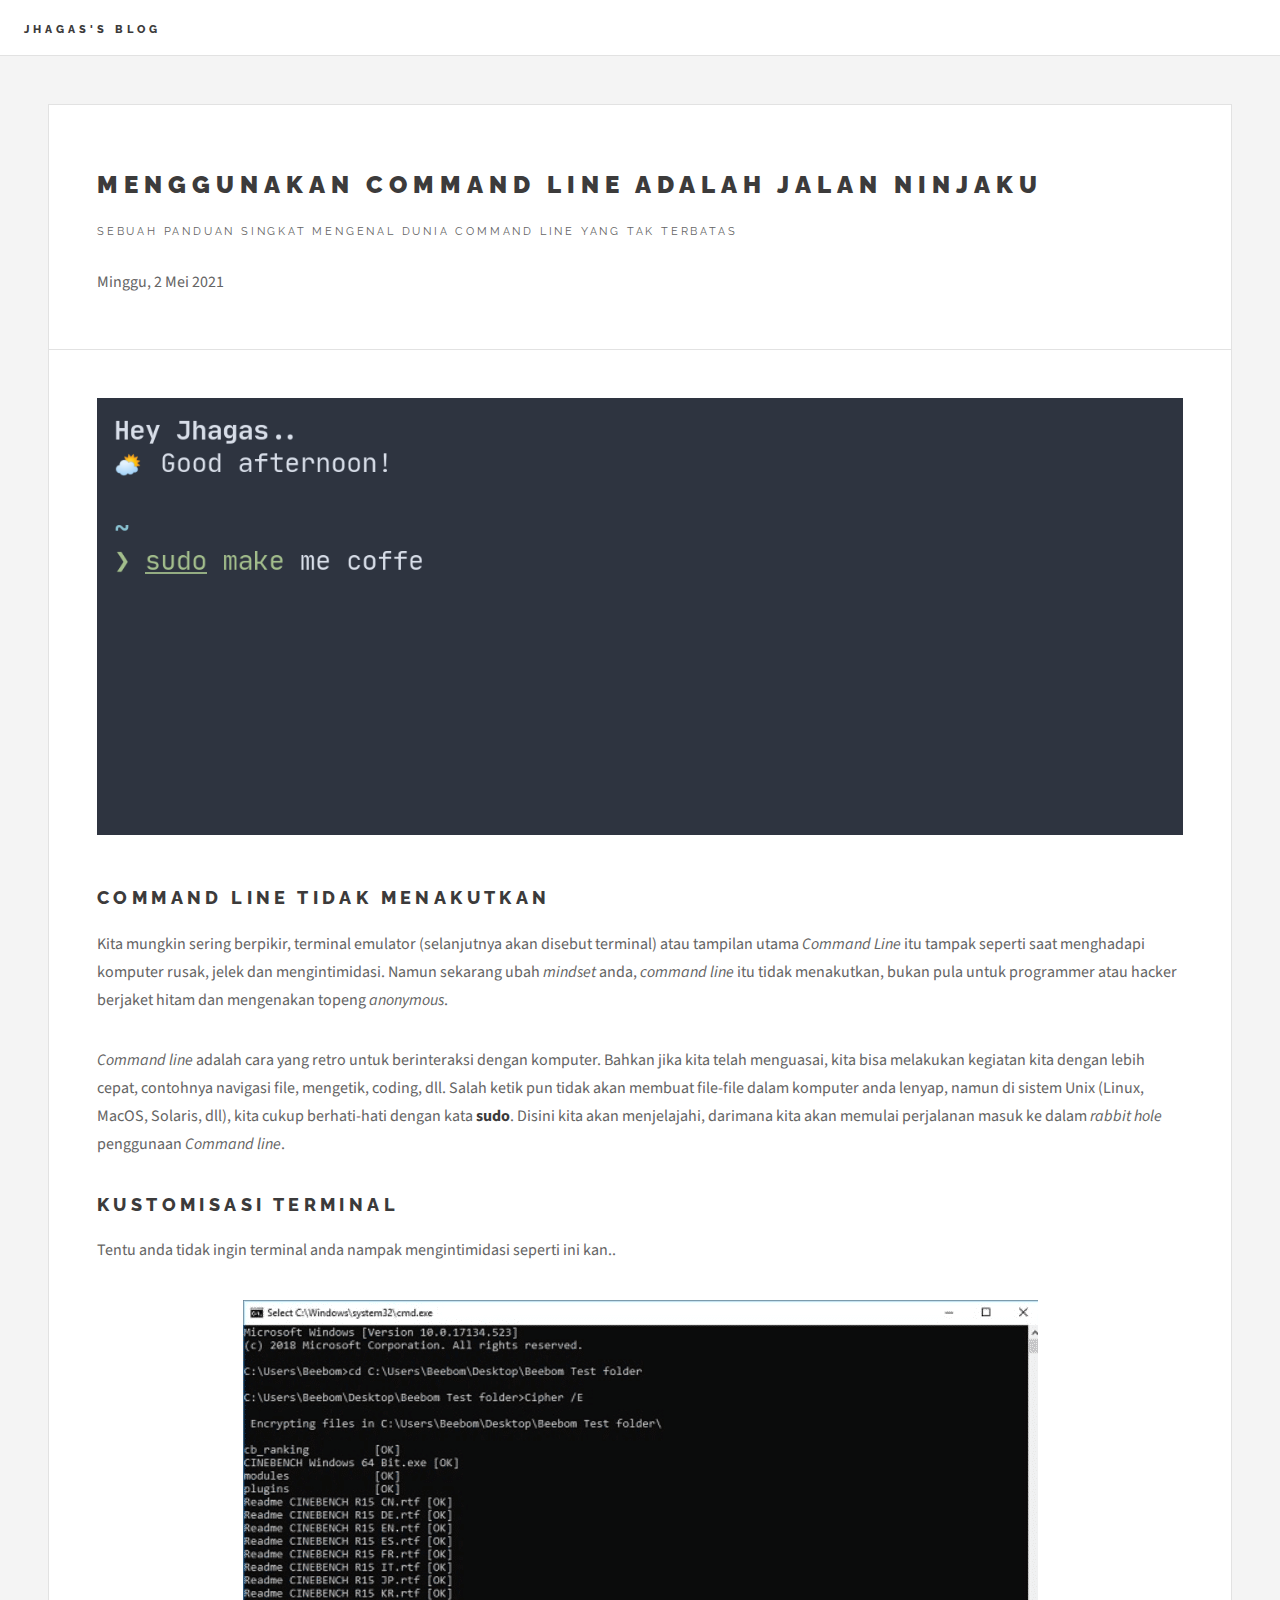
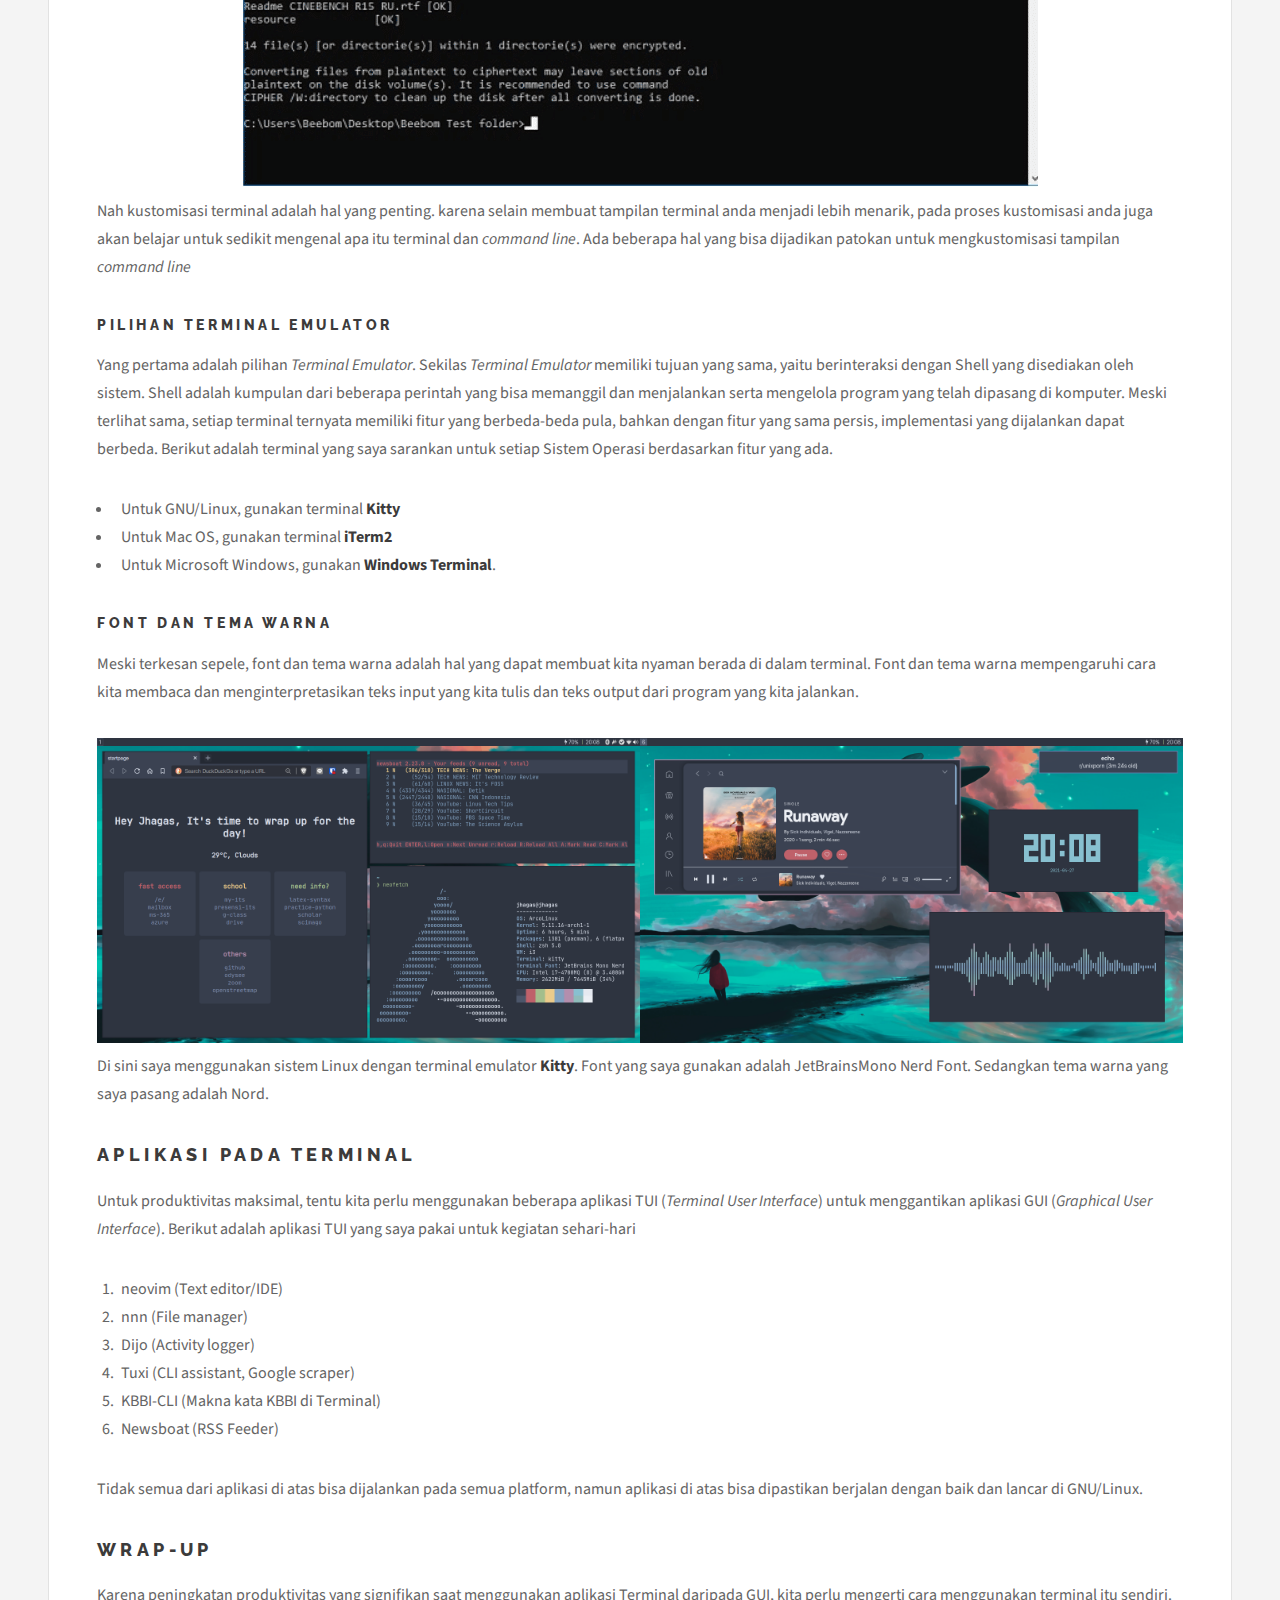
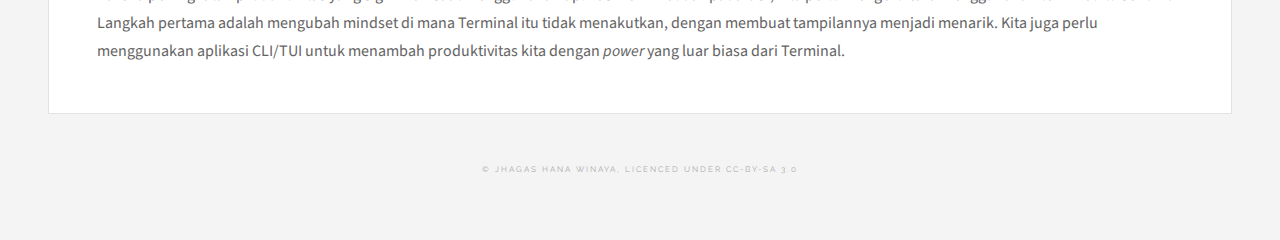
==== command-line-adalah-jalan-ninjaku/index.html @ 6c448471 "first post" ====
<!DOCTYPE HTML>
<html>
	<head>
		<title>Command Line adalah Jalan Ninjaku - Jhagas's Blog</title>
		<meta charset="utf-8" />
		<meta name="viewport" content="width=device-width, initial-scale=1, user-scalable=no" />
		<link rel="stylesheet" href="assets/css/main.css" />
	</head>
	<body class="single is-preload">

		<!-- Wrapper -->
			<div id="wrapper">

				<!-- Header -->
					<header id="header">
						<h1><a href="https://jhagas.github.io/blog">Jhagas's Blog</a></h1>
					</header>

				<!-- Main -->
					<div id="main">

<article class="post">
	<header>
		<div class="title">
			<h2>MENGGUNAKAN COMMAND LINE ADALAH JALAN NINJAKU</a></h2>
			<p>Sebuah panduan singkat mengenal dunia command line yang tak terbatas</p>
			<time class="published" datetime="2021-05-02">Minggu, 2 Mei 2021</time>
		</div>
	</header>

				<!-- Post -->
<span class="image featured"><img src="images/judul.png" alt="" /></span>

<h2 class="atx" id="command-line-tidak-menakutkan">Command Line Tidak Menakutkan</h2>
<p>Kita mungkin sering berpikir, terminal emulator (selanjutnya akan disebut terminal) atau tampilan utama <em>Command Line</em> itu tampak seperti saat menghadapi komputer rusak, jelek dan mengintimidasi. Namun sekarang ubah <em>mindset</em> anda, <em>command line</em> itu tidak menakutkan, bukan pula untuk programmer atau hacker berjaket hitam dan mengenakan topeng <em>anonymous</em>. </p>
<p><em>Command line</em> adalah cara yang retro untuk berinteraksi dengan komputer. Bahkan jika kita telah menguasai, kita bisa melakukan kegiatan kita dengan lebih cepat, contohnya navigasi file, mengetik, coding, dll. Salah ketik pun tidak akan membuat file-file dalam komputer anda lenyap, namun di sistem Unix (Linux, MacOS, Solaris, dll), kita cukup berhati-hati dengan kata <strong>sudo</strong>. Disini kita akan menjelajahi, darimana kita akan memulai perjalanan masuk ke dalam <em>rabbit hole</em> penggunaan <em>Command line</em>.</p>
<h2 class="atx" id="kustomisasi-terminal">Kustomisasi Terminal</h2>
<p>Tentu anda tidak ingin terminal anda nampak mengintimidasi seperti ini kan..</p>

<div align="center">
    <img alt="cmd" src="images/cmd.png" style="max-width:100%;"/>
</div>

<p>Nah kustomisasi terminal adalah hal yang penting. karena selain membuat tampilan terminal anda menjadi lebih menarik, pada proses kustomisasi anda juga akan belajar untuk sedikit mengenal apa itu terminal dan <em>command line</em>. Ada beberapa hal yang bisa dijadikan patokan untuk mengkustomisasi tampilan <em>command line</em></p>
<h3 class="atx" id="pilihan-terminal-emulator">Pilihan Terminal Emulator</h3>
<p>Yang pertama adalah pilihan <em>Terminal Emulator</em>. Sekilas <em>Terminal Emulator</em> memiliki tujuan yang sama, yaitu berinteraksi dengan Shell yang disediakan oleh sistem. Shell adalah kumpulan dari beberapa perintah yang bisa memanggil dan menjalankan serta mengelola program yang telah dipasang di komputer. Meski terlihat sama, setiap terminal ternyata memiliki fitur yang berbeda-beda pula, bahkan dengan fitur yang sama persis, implementasi yang dijalankan dapat berbeda. Berikut adalah terminal yang saya sarankan untuk setiap Sistem Operasi berdasarkan fitur yang ada.</p>
<ul>
<li>Untuk GNU/Linux, gunakan terminal <strong>Kitty</strong></li>
<li>Untuk Mac OS, gunakan terminal <strong>iTerm2</strong></li>
<li>Untuk Microsoft Windows, gunakan <strong>Windows Terminal</strong>.</li>
</ul>
<h3 class="atx" id="font-dan-tema-warna">Font dan Tema Warna</h3>
<p>Meski terkesan sepele, font dan tema warna adalah hal yang dapat membuat kita nyaman berada di dalam terminal. Font dan tema warna mempengaruhi cara kita membaca dan menginterpretasikan teks input yang kita tulis dan teks output dari program yang kita jalankan.</p>

<div align="center">
    <img alt="desktop" src="images/linux.png" style="max-width:100%;"/>
</div>

<p>Di sini saya menggunakan sistem Linux dengan terminal emulator <strong>Kitty</strong>. Font yang saya gunakan adalah JetBrainsMono Nerd Font. Sedangkan tema warna yang saya pasang adalah Nord.</p>
<h2 class="atx" id="aplikasi-pada-terminal">Aplikasi Pada Terminal</h2>
<p>Untuk produktivitas maksimal, tentu kita perlu menggunakan beberapa aplikasi TUI (<em>Terminal User Interface</em>) untuk menggantikan aplikasi GUI (<em>Graphical User Interface</em>). Berikut adalah aplikasi TUI yang saya pakai untuk kegiatan sehari-hari</p>
<ol>
<li>neovim (Text editor/IDE)</li>
<li>nnn (File manager)</li>
<li>Dijo (Activity logger)</li>
<li>Tuxi (CLI assistant, Google scraper)</li>
<li>KBBI-CLI (Makna kata KBBI di Terminal)</li>
<li>Newsboat (RSS Feeder)</li>
</ol>
<p>Tidak semua dari aplikasi di atas bisa dijalankan pada semua platform, namun aplikasi di atas bisa dipastikan berjalan dengan baik dan lancar di GNU/Linux.</p>
<h2 class="atx" id="wrap-up">Wrap-up</h2>
<p>Karena peningkatan produktivitas yang signifikan saat menggunakan aplikasi Terminal daripada GUI, kita perlu mengerti cara menggunakan terminal itu sendiri. Langkah pertama adalah mengubah mindset di mana Terminal itu tidak menakutkan, dengan membuat tampilannya menjadi menarik. Kita juga perlu menggunakan aplikasi CLI/TUI untuk menambah produktivitas kita dengan <em>power</em> yang luar biasa dari Terminal.</p>

							</article>

					</div>

				<!-- Footer -->
					<section id="footer">
						<p class="copyright">&copy; Jhagas Hana Winaya, Licenced under CC-BY-SA 3.0</a></p>
					</section>

			</div>

	</body>
</html>
---- command-line-adalah-jalan-ninjaku/assets/css/main.css ----
@import url(fontawesome-all.min.css);
@import url("https://fonts.googleapis.com/css?family=Source+Sans+Pro:400,700|Raleway:400,800,900");

/*
	Future Imperfect by HTML5 UP
	html5up.net | @ajlkn
	Free for personal and commercial use under the CCA 3.0 license (html5up.net/license)
*/

html, body, div, span, applet, object,
iframe, h1, h2, h3, h4, h5, h6, p, blockquote,
pre, a, abbr, acronym, address, big, cite,
code, del, dfn, em, img, ins, kbd, q, s, samp,
small, strike, strong, sub, sup, tt, var, b,
u, i, center, dl, dt, dd, ol, ul, li, fieldset,
form, label, legend, table, caption, tbody,
tfoot, thead, tr, th, td, article, aside,
canvas, details, embed, figure, figcaption,
footer, header, hgroup, menu, nav, output, ruby,
section, summary, time, mark, audio, video {
	margin: 0;
	padding: 0;
	border: 0;
	font-size: 100%;
	font: inherit;
	vertical-align: baseline;}

article, aside, details, figcaption, figure,
footer, header, hgroup, menu, nav, section {
	display: block;}

body {
	line-height: 1;
}

ol, ul {
	list-style: none;
}

blockquote, q {
	quotes: none;
}

	blockquote:before, blockquote:after, q:before, q:after {
		content: '';
		content: none;
	}

table {
	border-collapse: collapse;
	border-spacing: 0;
}

body {
	-webkit-text-size-adjust: none;
}

mark {
	background-color: transparent;
	color: inherit;
}

input::-moz-focus-inner {
	border: 0;
	padding: 0;
}

input, select, textarea {
	-moz-appearance: none;
	-webkit-appearance: none;
	-ms-appearance: none;
	appearance: none;
}

/* Basic */

	@-ms-viewport {
		width: device-width;
	}

	body {
		-ms-overflow-style: scrollbar;
	}

	@media screen and (max-width: 480px) {

		html, body {
			min-width: 320px;
		}

	}

	html {
		box-sizing: border-box;
	}

	*, *:before, *:after {
		box-sizing: inherit;
	}

	body {
		background: #f4f4f4;
	}

		body.is-preload *, body.is-preload *:before, body.is-preload *:after {
			-moz-animation: none !important;
			-webkit-animation: none !important;
			-ms-animation: none !important;
			animation: none !important;
			-moz-transition: none !important;
			-webkit-transition: none !important;
			-ms-transition: none !important;
			transition: none !important;
		}

/* Type */

	body, input, select, textarea {
		color: #646464;
		font-family: "Source Sans Pro", Helvetica, sans-serif;
		font-size: 14pt;
		font-weight: 400;
		line-height: 1.75;
	}

		@media screen and (max-width: 1680px) {

			body, input, select, textarea {
				font-size: 12pt;
			}

		}

		@media screen and (max-width: 1280px) {

			body, input, select, textarea {
				font-size: 12pt;
			}

		}

		@media screen and (max-width: 980px) {

			body, input, select, textarea {
				font-size: 12pt;
			}

		}

		@media screen and (max-width: 736px) {

			body, input, select, textarea {
				font-size: 12pt;
			}

		}

		@media screen and (max-width: 480px) {

			body, input, select, textarea {
				font-size: 12pt;
			}

		}

	a {
		-moz-transition: color 0.2s ease, border-bottom-color 0.2s ease;
		-webkit-transition: color 0.2s ease, border-bottom-color 0.2s ease;
		-ms-transition: color 0.2s ease, border-bottom-color 0.2s ease;
		transition: color 0.2s ease, border-bottom-color 0.2s ease;
		border-bottom: dotted 1px rgba(160, 160, 160, 0.65);
		color: inherit;
		text-decoration: none;
	}

		a:before {
			-moz-transition: color 0.2s ease;
			-webkit-transition: color 0.2s ease;
			-ms-transition: color 0.2s ease;
			transition: color 0.2s ease;
		}

		a:hover {
			border-bottom-color: transparent;
			color: #2ebaae !important;
		}

			a:hover:before {
				color: #2ebaae !important;
			}

	strong, b {
		color: #3c3b3b;
		font-weight: 700;
	}

	em, i {
		font-style: italic;
	}

	p {
		margin: 0 0 2em 0;
	}

	h1, h2, h3, h4, h5, h6 {
		color: #3c3b3b;
		font-family: "Raleway", Helvetica, sans-serif;
		font-weight: 800;
		letter-spacing: 0.25em;
		line-height: 1.65;
		margin: 0 0 1em 0;
		text-transform: uppercase;
	}

		h1 a, h2 a, h3 a, h4 a, h5 a, h6 a {
			color: inherit;
			border-bottom: 0;
		}

	h2 {
		font-size: 1.1em;
	}

	h3 {
		font-size: 0.9em;
	}

	h4 {
		font-size: 0.7em;
	}

	h5 {
		font-size: 0.7em;
	}

	h6 {
		font-size: 0.7em;
	}

	sub {
		font-size: 0.8em;
		position: relative;
		top: 0.5em;
	}

	sup {
		font-size: 0.8em;
		position: relative;
		top: -0.5em;
	}

	blockquote {
		border-left: solid 4px rgba(160, 160, 160, 0.3);
		font-style: italic;
		margin: 0 0 2em 0;
		padding: 0.5em 0 0.5em 2em;
	}

	code {
		background: rgba(160, 160, 160, 0.075);
		border: solid 1px rgba(160, 160, 160, 0.3);
		font-family: "Courier New", monospace;
		font-size: 0.9em;
		margin: 0 0.25em;
		padding: 0.25em 0.65em;
	}

	pre {
		-webkit-overflow-scrolling: touch;
		font-family: "Courier New", monospace;
		font-size: 0.9em;
		margin: 0 0 2em 0;
	}

		pre code {
			display: block;
			line-height: 1.75em;
			padding: 1em 1.5em;
			overflow-x: auto;
		}

	hr {
		border: 0;
		border-bottom: solid 1px rgba(160, 160, 160, 0.3);
		margin: 2em 0;
	}

		hr.major {
			margin: 3em 0;
		}

	.align-left {
		text-align: left;
	}

	.align-center {
		text-align: center;
	}

	.align-right {
		text-align: right;
	}

/* Row */

	.row {
		display: flex;
		flex-wrap: wrap;
		box-sizing: border-box;
		align-items: stretch;
	}

		.row > * {
			box-sizing: border-box;
		}

		.row.gtr-uniform > * > :last-child {
			margin-bottom: 0;
		}

		.row.aln-left {
			justify-content: flex-start;
		}

		.row.aln-center {
			justify-content: center;
		}

		.row.aln-right {
			justify-content: flex-end;
		}

		.row.aln-top {
			align-items: flex-start;
		}

		.row.aln-middle {
			align-items: center;
		}

		.row.aln-bottom {
			align-items: flex-end;
		}

		.row > .imp {
			order: -1;
		}

		.row > .col-1 {
			width: 8.33333%;
		}

		.row > .off-1 {
			margin-left: 8.33333%;
		}

		.row > .col-2 {
			width: 16.66667%;
		}

		.row > .off-2 {
			margin-left: 16.66667%;
		}

		.row > .col-3 {
			width: 25%;
		}

		.row > .off-3 {
			margin-left: 25%;
		}

		.row > .col-4 {
			width: 33.33333%;
		}

		.row > .off-4 {
			margin-left: 33.33333%;
		}

		.row > .col-5 {
			width: 41.66667%;
		}

		.row > .off-5 {
			margin-left: 41.66667%;
		}

		.row > .col-6 {
			width: 50%;
		}

		.row > .off-6 {
			margin-left: 50%;
		}

		.row > .col-7 {
			width: 58.33333%;
		}

		.row > .off-7 {
			margin-left: 58.33333%;
		}

		.row > .col-8 {
			width: 66.66667%;
		}

		.row > .off-8 {
			margin-left: 66.66667%;
		}

		.row > .col-9 {
			width: 75%;
		}

		.row > .off-9 {
			margin-left: 75%;
		}

		.row > .col-10 {
			width: 83.33333%;
		}

		.row > .off-10 {
			margin-left: 83.33333%;
		}

		.row > .col-11 {
			width: 91.66667%;
		}

		.row > .off-11 {
			margin-left: 91.66667%;
		}

		.row > .col-12 {
			width: 100%;
		}

		.row > .off-12 {
			margin-left: 100%;
		}

		.row.gtr-0 {
			margin-top: 0;
			margin-left: 0em;
		}

			.row.gtr-0 > * {
				padding: 0 0 0 0em;
			}

			.row.gtr-0.gtr-uniform {
				margin-top: 0em;
			}

				.row.gtr-0.gtr-uniform > * {
					padding-top: 0em;
				}

		.row.gtr-25 {
			margin-top: 0;
			margin-left: -0.25em;
		}

			.row.gtr-25 > * {
				padding: 0 0 0 0.25em;
			}

			.row.gtr-25.gtr-uniform {
				margin-top: -0.25em;
			}

				.row.gtr-25.gtr-uniform > * {
					padding-top: 0.25em;
				}

		.row.gtr-50 {
			margin-top: 0;
			margin-left: -0.5em;
		}

			.row.gtr-50 > * {
				padding: 0 0 0 0.5em;
			}

			.row.gtr-50.gtr-uniform {
				margin-top: -0.5em;
			}

				.row.gtr-50.gtr-uniform > * {
					padding-top: 0.5em;
				}

		.row {
			margin-top: 0;
			margin-left: -1em;
		}

			.row > * {
				padding: 0 0 0 1em;
			}

			.row.gtr-uniform {
				margin-top: -1em;
			}

				.row.gtr-uniform > * {
					padding-top: 1em;
				}

		.row.gtr-150 {
			margin-top: 0;
			margin-left: -1.5em;
		}

			.row.gtr-150 > * {
				padding: 0 0 0 1.5em;
			}

			.row.gtr-150.gtr-uniform {
				margin-top: -1.5em;
			}

				.row.gtr-150.gtr-uniform > * {
					padding-top: 1.5em;
				}

		.row.gtr-200 {
			margin-top: 0;
			margin-left: -2em;
		}

			.row.gtr-200 > * {
				padding: 0 0 0 2em;
			}

			.row.gtr-200.gtr-uniform {
				margin-top: -2em;
			}

				.row.gtr-200.gtr-uniform > * {
					padding-top: 2em;
				}

		@media screen and (max-width: 1680px) {

			.row {
				display: flex;
				flex-wrap: wrap;
				box-sizing: border-box;
				align-items: stretch;
			}

				.row > * {
					box-sizing: border-box;
				}

				.row.gtr-uniform > * > :last-child {
					margin-bottom: 0;
				}

				.row.aln-left {
					justify-content: flex-start;
				}

				.row.aln-center {
					justify-content: center;
				}

				.row.aln-right {
					justify-content: flex-end;
				}

				.row.aln-top {
					align-items: flex-start;
				}

				.row.aln-middle {
					align-items: center;
				}

				.row.aln-bottom {
					align-items: flex-end;
				}

				.row > .imp-xlarge {
					order: -1;
				}

				.row > .col-1-xlarge {
					width: 8.33333%;
				}

				.row > .off-1-xlarge {
					margin-left: 8.33333%;
				}

				.row > .col-2-xlarge {
					width: 16.66667%;
				}

				.row > .off-2-xlarge {
					margin-left: 16.66667%;
				}

				.row > .col-3-xlarge {
					width: 25%;
				}

				.row > .off-3-xlarge {
					margin-left: 25%;
				}

				.row > .col-4-xlarge {
					width: 33.33333%;
				}

				.row > .off-4-xlarge {
					margin-left: 33.33333%;
				}

				.row > .col-5-xlarge {
					width: 41.66667%;
				}

				.row > .off-5-xlarge {
					margin-left: 41.66667%;
				}

				.row > .col-6-xlarge {
					width: 50%;
				}

				.row > .off-6-xlarge {
					margin-left: 50%;
				}

				.row > .col-7-xlarge {
					width: 58.33333%;
				}

				.row > .off-7-xlarge {
					margin-left: 58.33333%;
				}

				.row > .col-8-xlarge {
					width: 66.66667%;
				}

				.row > .off-8-xlarge {
					margin-left: 66.66667%;
				}

				.row > .col-9-xlarge {
					width: 75%;
				}

				.row > .off-9-xlarge {
					margin-left: 75%;
				}

				.row > .col-10-xlarge {
					width: 83.33333%;
				}

				.row > .off-10-xlarge {
					margin-left: 83.33333%;
				}

				.row > .col-11-xlarge {
					width: 91.66667%;
				}

				.row > .off-11-xlarge {
					margin-left: 91.66667%;
				}

				.row > .col-12-xlarge {
					width: 100%;
				}

				.row > .off-12-xlarge {
					margin-left: 100%;
				}

				.row.gtr-0 {
					margin-top: 0;
					margin-left: 0em;
				}

					.row.gtr-0 > * {
						padding: 0 0 0 0em;
					}

					.row.gtr-0.gtr-uniform {
						margin-top: 0em;
					}

						.row.gtr-0.gtr-uniform > * {
							padding-top: 0em;
						}

				.row.gtr-25 {
					margin-top: 0;
					margin-left: -0.25em;
				}

					.row.gtr-25 > * {
						padding: 0 0 0 0.25em;
					}

					.row.gtr-25.gtr-uniform {
						margin-top: -0.25em;
					}

						.row.gtr-25.gtr-uniform > * {
							padding-top: 0.25em;
						}

				.row.gtr-50 {
					margin-top: 0;
					margin-left: -0.5em;
				}

					.row.gtr-50 > * {
						padding: 0 0 0 0.5em;
					}

					.row.gtr-50.gtr-uniform {
						margin-top: -0.5em;
					}

						.row.gtr-50.gtr-uniform > * {
							padding-top: 0.5em;
						}

				.row {
					margin-top: 0;
					margin-left: -1em;
				}

					.row > * {
						padding: 0 0 0 1em;
					}

					.row.gtr-uniform {
						margin-top: -1em;
					}

						.row.gtr-uniform > * {
							padding-top: 1em;
						}

				.row.gtr-150 {
					margin-top: 0;
					margin-left: -1.5em;
				}

					.row.gtr-150 > * {
						padding: 0 0 0 1.5em;
					}

					.row.gtr-150.gtr-uniform {
						margin-top: -1.5em;
					}

						.row.gtr-150.gtr-uniform > * {
							padding-top: 1.5em;
						}

				.row.gtr-200 {
					margin-top: 0;
					margin-left: -2em;
				}

					.row.gtr-200 > * {
						padding: 0 0 0 2em;
					}

					.row.gtr-200.gtr-uniform {
						margin-top: -2em;
					}

						.row.gtr-200.gtr-uniform > * {
							padding-top: 2em;
						}

		}

		@media screen and (max-width: 1280px) {

			.row {
				display: flex;
				flex-wrap: wrap;
				box-sizing: border-box;
				align-items: stretch;
			}

				.row > * {
					box-sizing: border-box;
				}

				.row.gtr-uniform > * > :last-child {
					margin-bottom: 0;
				}

				.row.aln-left {
					justify-content: flex-start;
				}

				.row.aln-center {
					justify-content: center;
				}

				.row.aln-right {
					justify-content: flex-end;
				}

				.row.aln-top {
					align-items: flex-start;
				}

				.row.aln-middle {
					align-items: center;
				}

				.row.aln-bottom {
					align-items: flex-end;
				}

				.row > .imp-large {
					order: -1;
				}

				.row > .col-1-large {
					width: 8.33333%;
				}

				.row > .off-1-large {
					margin-left: 8.33333%;
				}

				.row > .col-2-large {
					width: 16.66667%;
				}

				.row > .off-2-large {
					margin-left: 16.66667%;
				}

				.row > .col-3-large {
					width: 25%;
				}

				.row > .off-3-large {
					margin-left: 25%;
				}

				.row > .col-4-large {
					width: 33.33333%;
				}

				.row > .off-4-large {
					margin-left: 33.33333%;
				}

				.row > .col-5-large {
					width: 41.66667%;
				}

				.row > .off-5-large {
					margin-left: 41.66667%;
				}

				.row > .col-6-large {
					width: 50%;
				}

				.row > .off-6-large {
					margin-left: 50%;
				}

				.row > .col-7-large {
					width: 58.33333%;
				}

				.row > .off-7-large {
					margin-left: 58.33333%;
				}

				.row > .col-8-large {
					width: 66.66667%;
				}

				.row > .off-8-large {
					margin-left: 66.66667%;
				}

				.row > .col-9-large {
					width: 75%;
				}

				.row > .off-9-large {
					margin-left: 75%;
				}

				.row > .col-10-large {
					width: 83.33333%;
				}

				.row > .off-10-large {
					margin-left: 83.33333%;
				}

				.row > .col-11-large {
					width: 91.66667%;
				}

				.row > .off-11-large {
					margin-left: 91.66667%;
				}

				.row > .col-12-large {
					width: 100%;
				}

				.row > .off-12-large {
					margin-left: 100%;
				}

				.row.gtr-0 {
					margin-top: 0;
					margin-left: 0em;
				}

					.row.gtr-0 > * {
						padding: 0 0 0 0em;
					}

					.row.gtr-0.gtr-uniform {
						margin-top: 0em;
					}

						.row.gtr-0.gtr-uniform > * {
							padding-top: 0em;
						}

				.row.gtr-25 {
					margin-top: 0;
					margin-left: -0.25em;
				}

					.row.gtr-25 > * {
						padding: 0 0 0 0.25em;
					}

					.row.gtr-25.gtr-uniform {
						margin-top: -0.25em;
					}

						.row.gtr-25.gtr-uniform > * {
							padding-top: 0.25em;
						}

				.row.gtr-50 {
					margin-top: 0;
					margin-left: -0.5em;
				}

					.row.gtr-50 > * {
						padding: 0 0 0 0.5em;
					}

					.row.gtr-50.gtr-uniform {
						margin-top: -0.5em;
					}

						.row.gtr-50.gtr-uniform > * {
							padding-top: 0.5em;
						}

				.row {
					margin-top: 0;
					margin-left: -1em;
				}

					.row > * {
						padding: 0 0 0 1em;
					}

					.row.gtr-uniform {
						margin-top: -1em;
					}

						.row.gtr-uniform > * {
							padding-top: 1em;
						}

				.row.gtr-150 {
					margin-top: 0;
					margin-left: -1.5em;
				}

					.row.gtr-150 > * {
						padding: 0 0 0 1.5em;
					}

					.row.gtr-150.gtr-uniform {
						margin-top: -1.5em;
					}

						.row.gtr-150.gtr-uniform > * {
							padding-top: 1.5em;
						}

				.row.gtr-200 {
					margin-top: 0;
					margin-left: -2em;
				}

					.row.gtr-200 > * {
						padding: 0 0 0 2em;
					}

					.row.gtr-200.gtr-uniform {
						margin-top: -2em;
					}

						.row.gtr-200.gtr-uniform > * {
							padding-top: 2em;
						}

		}

		@media screen and (max-width: 980px) {

			.row {
				display: flex;
				flex-wrap: wrap;
				box-sizing: border-box;
				align-items: stretch;
			}

				.row > * {
					box-sizing: border-box;
				}

				.row.gtr-uniform > * > :last-child {
					margin-bottom: 0;
				}

				.row.aln-left {
					justify-content: flex-start;
				}

				.row.aln-center {
					justify-content: center;
				}

				.row.aln-right {
					justify-content: flex-end;
				}

				.row.aln-top {
					align-items: flex-start;
				}

				.row.aln-middle {
					align-items: center;
				}

				.row.aln-bottom {
					align-items: flex-end;
				}

				.row > .imp-medium {
					order: -1;
				}

				.row > .col-1-medium {
					width: 8.33333%;
				}

				.row > .off-1-medium {
					margin-left: 8.33333%;
				}

				.row > .col-2-medium {
					width: 16.66667%;
				}

				.row > .off-2-medium {
					margin-left: 16.66667%;
				}

				.row > .col-3-medium {
					width: 25%;
				}

				.row > .off-3-medium {
					margin-left: 25%;
				}

				.row > .col-4-medium {
					width: 33.33333%;
				}

				.row > .off-4-medium {
					margin-left: 33.33333%;
				}

				.row > .col-5-medium {
					width: 41.66667%;
				}

				.row > .off-5-medium {
					margin-left: 41.66667%;
				}

				.row > .col-6-medium {
					width: 50%;
				}

				.row > .off-6-medium {
					margin-left: 50%;
				}

				.row > .col-7-medium {
					width: 58.33333%;
				}

				.row > .off-7-medium {
					margin-left: 58.33333%;
				}

				.row > .col-8-medium {
					width: 66.66667%;
				}

				.row > .off-8-medium {
					margin-left: 66.66667%;
				}

				.row > .col-9-medium {
					width: 75%;
				}

				.row > .off-9-medium {
					margin-left: 75%;
				}

				.row > .col-10-medium {
					width: 83.33333%;
				}

				.row > .off-10-medium {
					margin-left: 83.33333%;
				}

				.row > .col-11-medium {
					width: 91.66667%;
				}

				.row > .off-11-medium {
					margin-left: 91.66667%;
				}

				.row > .col-12-medium {
					width: 100%;
				}

				.row > .off-12-medium {
					margin-left: 100%;
				}

				.row.gtr-0 {
					margin-top: 0;
					margin-left: 0em;
				}

					.row.gtr-0 > * {
						padding: 0 0 0 0em;
					}

					.row.gtr-0.gtr-uniform {
						margin-top: 0em;
					}

						.row.gtr-0.gtr-uniform > * {
							padding-top: 0em;
						}

				.row.gtr-25 {
					margin-top: 0;
					margin-left: -0.25em;
				}

					.row.gtr-25 > * {
						padding: 0 0 0 0.25em;
					}

					.row.gtr-25.gtr-uniform {
						margin-top: -0.25em;
					}

						.row.gtr-25.gtr-uniform > * {
							padding-top: 0.25em;
						}

				.row.gtr-50 {
					margin-top: 0;
					margin-left: -0.5em;
				}

					.row.gtr-50 > * {
						padding: 0 0 0 0.5em;
					}

					.row.gtr-50.gtr-uniform {
						margin-top: -0.5em;
					}

						.row.gtr-50.gtr-uniform > * {
							padding-top: 0.5em;
						}

				.row {
					margin-top: 0;
					margin-left: -1em;
				}

					.row > * {
						padding: 0 0 0 1em;
					}

					.row.gtr-uniform {
						margin-top: -1em;
					}

						.row.gtr-uniform > * {
							padding-top: 1em;
						}

				.row.gtr-150 {
					margin-top: 0;
					margin-left: -1.5em;
				}

					.row.gtr-150 > * {
						padding: 0 0 0 1.5em;
					}

					.row.gtr-150.gtr-uniform {
						margin-top: -1.5em;
					}

						.row.gtr-150.gtr-uniform > * {
							padding-top: 1.5em;
						}

				.row.gtr-200 {
					margin-top: 0;
					margin-left: -2em;
				}

					.row.gtr-200 > * {
						padding: 0 0 0 2em;
					}

					.row.gtr-200.gtr-uniform {
						margin-top: -2em;
					}

						.row.gtr-200.gtr-uniform > * {
							padding-top: 2em;
						}

		}

		@media screen and (max-width: 736px) {

			.row {
				display: flex;
				flex-wrap: wrap;
				box-sizing: border-box;
				align-items: stretch;
			}

				.row > * {
					box-sizing: border-box;
				}

				.row.gtr-uniform > * > :last-child {
					margin-bottom: 0;
				}

				.row.aln-left {
					justify-content: flex-start;
				}

				.row.aln-center {
					justify-content: center;
				}

				.row.aln-right {
					justify-content: flex-end;
				}

				.row.aln-top {
					align-items: flex-start;
				}

				.row.aln-middle {
					align-items: center;
				}

				.row.aln-bottom {
					align-items: flex-end;
				}

				.row > .imp-small {
					order: -1;
				}

				.row > .col-1-small {
					width: 8.33333%;
				}

				.row > .off-1-small {
					margin-left: 8.33333%;
				}

				.row > .col-2-small {
					width: 16.66667%;
				}

				.row > .off-2-small {
					margin-left: 16.66667%;
				}

				.row > .col-3-small {
					width: 25%;
				}

				.row > .off-3-small {
					margin-left: 25%;
				}

				.row > .col-4-small {
					width: 33.33333%;
				}

				.row > .off-4-small {
					margin-left: 33.33333%;
				}

				.row > .col-5-small {
					width: 41.66667%;
				}

				.row > .off-5-small {
					margin-left: 41.66667%;
				}

				.row > .col-6-small {
					width: 50%;
				}

				.row > .off-6-small {
					margin-left: 50%;
				}

				.row > .col-7-small {
					width: 58.33333%;
				}

				.row > .off-7-small {
					margin-left: 58.33333%;
				}

				.row > .col-8-small {
					width: 66.66667%;
				}

				.row > .off-8-small {
					margin-left: 66.66667%;
				}

				.row > .col-9-small {
					width: 75%;
				}

				.row > .off-9-small {
					margin-left: 75%;
				}

				.row > .col-10-small {
					width: 83.33333%;
				}

				.row > .off-10-small {
					margin-left: 83.33333%;
				}

				.row > .col-11-small {
					width: 91.66667%;
				}

				.row > .off-11-small {
					margin-left: 91.66667%;
				}

				.row > .col-12-small {
					width: 100%;
				}

				.row > .off-12-small {
					margin-left: 100%;
				}

				.row.gtr-0 {
					margin-top: 0;
					margin-left: 0em;
				}

					.row.gtr-0 > * {
						padding: 0 0 0 0em;
					}

					.row.gtr-0.gtr-uniform {
						margin-top: 0em;
					}

						.row.gtr-0.gtr-uniform > * {
							padding-top: 0em;
						}

				.row.gtr-25 {
					margin-top: 0;
					margin-left: -0.25em;
				}

					.row.gtr-25 > * {
						padding: 0 0 0 0.25em;
					}

					.row.gtr-25.gtr-uniform {
						margin-top: -0.25em;
					}

						.row.gtr-25.gtr-uniform > * {
							padding-top: 0.25em;
						}

				.row.gtr-50 {
					margin-top: 0;
					margin-left: -0.5em;
				}

					.row.gtr-50 > * {
						padding: 0 0 0 0.5em;
					}

					.row.gtr-50.gtr-uniform {
						margin-top: -0.5em;
					}

						.row.gtr-50.gtr-uniform > * {
							padding-top: 0.5em;
						}

				.row {
					margin-top: 0;
					margin-left: -1em;
				}

					.row > * {
						padding: 0 0 0 1em;
					}

					.row.gtr-uniform {
						margin-top: -1em;
					}

						.row.gtr-uniform > * {
							padding-top: 1em;
						}

				.row.gtr-150 {
					margin-top: 0;
					margin-left: -1.5em;
				}

					.row.gtr-150 > * {
						padding: 0 0 0 1.5em;
					}

					.row.gtr-150.gtr-uniform {
						margin-top: -1.5em;
					}

						.row.gtr-150.gtr-uniform > * {
							padding-top: 1.5em;
						}

				.row.gtr-200 {
					margin-top: 0;
					margin-left: -2em;
				}

					.row.gtr-200 > * {
						padding: 0 0 0 2em;
					}

					.row.gtr-200.gtr-uniform {
						margin-top: -2em;
					}

						.row.gtr-200.gtr-uniform > * {
							padding-top: 2em;
						}

		}

		@media screen and (max-width: 480px) {

			.row {
				display: flex;
				flex-wrap: wrap;
				box-sizing: border-box;
				align-items: stretch;
			}

				.row > * {
					box-sizing: border-box;
				}

				.row.gtr-uniform > * > :last-child {
					margin-bottom: 0;
				}

				.row.aln-left {
					justify-content: flex-start;
				}

				.row.aln-center {
					justify-content: center;
				}

				.row.aln-right {
					justify-content: flex-end;
				}

				.row.aln-top {
					align-items: flex-start;
				}

				.row.aln-middle {
					align-items: center;
				}

				.row.aln-bottom {
					align-items: flex-end;
				}

				.row > .imp-xsmall {
					order: -1;
				}

				.row > .col-1-xsmall {
					width: 8.33333%;
				}

				.row > .off-1-xsmall {
					margin-left: 8.33333%;
				}

				.row > .col-2-xsmall {
					width: 16.66667%;
				}

				.row > .off-2-xsmall {
					margin-left: 16.66667%;
				}

				.row > .col-3-xsmall {
					width: 25%;
				}

				.row > .off-3-xsmall {
					margin-left: 25%;
				}

				.row > .col-4-xsmall {
					width: 33.33333%;
				}

				.row > .off-4-xsmall {
					margin-left: 33.33333%;
				}

				.row > .col-5-xsmall {
					width: 41.66667%;
				}

				.row > .off-5-xsmall {
					margin-left: 41.66667%;
				}

				.row > .col-6-xsmall {
					width: 50%;
				}

				.row > .off-6-xsmall {
					margin-left: 50%;
				}

				.row > .col-7-xsmall {
					width: 58.33333%;
				}

				.row > .off-7-xsmall {
					margin-left: 58.33333%;
				}

				.row > .col-8-xsmall {
					width: 66.66667%;
				}

				.row > .off-8-xsmall {
					margin-left: 66.66667%;
				}

				.row > .col-9-xsmall {
					width: 75%;
				}

				.row > .off-9-xsmall {
					margin-left: 75%;
				}

				.row > .col-10-xsmall {
					width: 83.33333%;
				}

				.row > .off-10-xsmall {
					margin-left: 83.33333%;
				}

				.row > .col-11-xsmall {
					width: 91.66667%;
				}

				.row > .off-11-xsmall {
					margin-left: 91.66667%;
				}

				.row > .col-12-xsmall {
					width: 100%;
				}

				.row > .off-12-xsmall {
					margin-left: 100%;
				}

				.row.gtr-0 {
					margin-top: 0;
					margin-left: 0em;
				}

					.row.gtr-0 > * {
						padding: 0 0 0 0em;
					}

					.row.gtr-0.gtr-uniform {
						margin-top: 0em;
					}

						.row.gtr-0.gtr-uniform > * {
							padding-top: 0em;
						}

				.row.gtr-25 {
					margin-top: 0;
					margin-left: -0.25em;
				}

					.row.gtr-25 > * {
						padding: 0 0 0 0.25em;
					}

					.row.gtr-25.gtr-uniform {
						margin-top: -0.25em;
					}

						.row.gtr-25.gtr-uniform > * {
							padding-top: 0.25em;
						}

				.row.gtr-50 {
					margin-top: 0;
					margin-left: -0.5em;
				}

					.row.gtr-50 > * {
						padding: 0 0 0 0.5em;
					}

					.row.gtr-50.gtr-uniform {
						margin-top: -0.5em;
					}

						.row.gtr-50.gtr-uniform > * {
							padding-top: 0.5em;
						}

				.row {
					margin-top: 0;
					margin-left: -1em;
				}

					.row > * {
						padding: 0 0 0 1em;
					}

					.row.gtr-uniform {
						margin-top: -1em;
					}

						.row.gtr-uniform > * {
							padding-top: 1em;
						}

				.row.gtr-150 {
					margin-top: 0;
					margin-left: -1.5em;
				}

					.row.gtr-150 > * {
						padding: 0 0 0 1.5em;
					}

					.row.gtr-150.gtr-uniform {
						margin-top: -1.5em;
					}

						.row.gtr-150.gtr-uniform > * {
							padding-top: 1.5em;
						}

				.row.gtr-200 {
					margin-top: 0;
					margin-left: -2em;
				}

					.row.gtr-200 > * {
						padding: 0 0 0 2em;
					}

					.row.gtr-200.gtr-uniform {
						margin-top: -2em;
					}

						.row.gtr-200.gtr-uniform > * {
							padding-top: 2em;
						}

		}

/* Author */

	.author {
		display: -moz-flex;
		display: -webkit-flex;
		display: -ms-flex;
		display: flex;
		-moz-flex-direction: row;
		-webkit-flex-direction: row;
		-ms-flex-direction: row;
		flex-direction: row;
		-moz-align-items: center;
		-webkit-align-items: center;
		-ms-align-items: center;
		align-items: center;
		-moz-justify-content: -moz-flex-end;
		-webkit-justify-content: -webkit-flex-end;
		-ms-justify-content: -ms-flex-end;
		justify-content: flex-end;
		border-bottom: 0;
		font-family: "Raleway", Helvetica, sans-serif;
		font-size: 0.6em;
		font-weight: 400;
		letter-spacing: 0.25em;
		text-transform: uppercase;
		white-space: nowrap;
	}

		.author .name {
			-moz-transition: border-bottom-color 0.2s ease;
			-webkit-transition: border-bottom-color 0.2s ease;
			-ms-transition: border-bottom-color 0.2s ease;
			transition: border-bottom-color 0.2s ease;
			border-bottom: dotted 1px rgba(160, 160, 160, 0.65);
			display: block;
			margin: 0 1.5em 0 0;
		}

		.author img {
			border-radius: 100%;
			display: block;
			width: 4em;
		}

		.author:hover .name {
			border-bottom-color: transparent;
		}

/* Blurb */

	.blurb h2 {
		font-size: 0.8em;
		margin: 0 0 1.5em 0;
	}

	.blurb h3 {
		font-size: 0.7em;
	}

	.blurb p {
		font-size: 0.9em;
	}

/* Box */

	.box {
		border: solid 1px rgba(160, 160, 160, 0.3);
		margin-bottom: 2em;
		padding: 1.5em;
	}

		.box > :last-child,
		.box > :last-child > :last-child,
		.box > :last-child > :last-child > :last-child {
			margin-bottom: 0;
		}

		.box.alt {
			border: 0;
			border-radius: 0;
			padding: 0;
		}

/* Button */

	input[type="submit"],
	input[type="reset"],
	input[type="button"],
	button,
	.button {
		-moz-appearance: none;
		-webkit-appearance: none;
		-ms-appearance: none;
		appearance: none;
		-moz-transition: background-color 0.2s ease, box-shadow 0.2s ease, color 0.2s ease;
		-webkit-transition: background-color 0.2s ease, box-shadow 0.2s ease, color 0.2s ease;
		-ms-transition: background-color 0.2s ease, box-shadow 0.2s ease, color 0.2s ease;
		transition: background-color 0.2s ease, box-shadow 0.2s ease, color 0.2s ease;
		background-color: transparent;
		border: 0;
		box-shadow: inset 0 0 0 1px rgba(160, 160, 160, 0.3);
		color: #3c3b3b !important;
		cursor: pointer;
		display: inline-block;
		font-family: "Raleway", Helvetica, sans-serif;
		font-size: 0.6em;
		font-weight: 800;
		height: 4.8125em;
		letter-spacing: 0.25em;
		line-height: 4.8125em;
		padding: 0 2.5em;
		text-align: center;
		text-decoration: none;
		text-transform: uppercase;
		white-space: nowrap;
	}

		input[type="submit"]:hover,
		input[type="reset"]:hover,
		input[type="button"]:hover,
		button:hover,
		.button:hover {
			box-shadow: inset 0 0 0 1px #2ebaae;
			color: #2ebaae !important;
		}

			input[type="submit"]:hover:active,
			input[type="reset"]:hover:active,
			input[type="button"]:hover:active,
			button:hover:active,
			.button:hover:active {
				background-color: rgba(46, 186, 174, 0.05);
			}

		input[type="submit"]:before, input[type="submit"]:after,
		input[type="reset"]:before,
		input[type="reset"]:after,
		input[type="button"]:before,
		input[type="button"]:after,
		button:before,
		button:after,
		.button:before,
		.button:after {
			color: #aaaaaa;
			position: relative;
		}

		input[type="submit"]:before,
		input[type="reset"]:before,
		input[type="button"]:before,
		button:before,
		.button:before {
			left: -1em;
			padding: 0 0 0 0.75em;
		}

		input[type="submit"]:after,
		input[type="reset"]:after,
		input[type="button"]:after,
		button:after,
		.button:after {
			left: 1em;
			padding: 0 0.75em 0 0;
		}

		input[type="submit"].fit,
		input[type="reset"].fit,
		input[type="button"].fit,
		button.fit,
		.button.fit {
			width: 100%;
		}

		input[type="submit"].large,
		input[type="reset"].large,
		input[type="button"].large,
		button.large,
		.button.large {
			font-size: 0.7em;
			padding: 0 3em;
		}

		input[type="submit"].small,
		input[type="reset"].small,
		input[type="button"].small,
		button.small,
		.button.small {
			font-size: 0.5em;
		}

		input[type="submit"].disabled, input[type="submit"]:disabled,
		input[type="reset"].disabled,
		input[type="reset"]:disabled,
		input[type="button"].disabled,
		input[type="button"]:disabled,
		button.disabled,
		button:disabled,
		.button.disabled,
		.button:disabled {
			pointer-events: none;
			color: rgba(160, 160, 160, 0.3) !important;
		}

			input[type="submit"].disabled:before, input[type="submit"]:disabled:before,
			input[type="reset"].disabled:before,
			input[type="reset"]:disabled:before,
			input[type="button"].disabled:before,
			input[type="button"]:disabled:before,
			button.disabled:before,
			button:disabled:before,
			.button.disabled:before,
			.button:disabled:before {
				color: rgba(160, 160, 160, 0.3) !important;
			}

/* Form */

	form {
		margin: 0 0 2em 0;
	}

		form.search {
			text-decoration: none;
			position: relative;
		}

			form.search:before {
				-moz-osx-font-smoothing: grayscale;
				-webkit-font-smoothing: antialiased;
				display: inline-block;
				font-style: normal;
				font-variant: normal;
				text-rendering: auto;
				line-height: 1;
				text-transform: none !important;
				font-family: 'Font Awesome 5 Free';
				font-weight: 900;
			}

			form.search:before {
				color: #aaaaaa;
				content: '\f002';
				display: block;
				height: 2.75em;
				left: 0;
				line-height: 2.75em;
				position: absolute;
				text-align: center;
				top: 0;
				width: 2.5em;
			}

			form.search > input:first-child {
				padding-left: 2.5em;
			}

	label {
		color: #3c3b3b;
		display: block;
		font-size: 0.9em;
		font-weight: 700;
		margin: 0 0 1em 0;
	}

	input[type="text"],
	input[type="password"],
	input[type="email"],
	input[type="tel"],
	select,
	textarea {
		-moz-appearance: none;
		-webkit-appearance: none;
		-ms-appearance: none;
		appearance: none;
		background: rgba(160, 160, 160, 0.075);
		border: none;
		border: solid 1px rgba(160, 160, 160, 0.3);
		border-radius: 0;
		color: inherit;
		display: block;
		outline: 0;
		padding: 0 1em;
		text-decoration: none;
		width: 100%;
	}

		input[type="text"]:invalid,
		input[type="password"]:invalid,
		input[type="email"]:invalid,
		input[type="tel"]:invalid,
		select:invalid,
		textarea:invalid {
			box-shadow: none;
		}

		input[type="text"]:focus,
		input[type="password"]:focus,
		input[type="email"]:focus,
		input[type="tel"]:focus,
		select:focus,
		textarea:focus {
			border-color: #2ebaae;
			box-shadow: inset 0 0 0 1px #2ebaae;
		}

	.select-wrapper {
		text-decoration: none;
		display: block;
		position: relative;
	}

		.select-wrapper:before {
			-moz-osx-font-smoothing: grayscale;
			-webkit-font-smoothing: antialiased;
			display: inline-block;
			font-style: normal;
			font-variant: normal;
			text-rendering: auto;
			line-height: 1;
			text-transform: none !important;
			font-family: 'Font Awesome 5 Free';
			font-weight: 900;
		}

		.select-wrapper:before {
			color: rgba(160, 160, 160, 0.3);
			content: '\f078';
			display: block;
			height: 2.75em;
			line-height: 2.75em;
			pointer-events: none;
			position: absolute;
			right: 0;
			text-align: center;
			top: 0;
			width: 2.75em;
		}

		.select-wrapper select::-ms-expand {
			display: none;
		}

	select {
		background-image: url("data:image/svg+xml;charset=utf8,%3Csvg xmlns='http://www.w3.org/2000/svg' width='40' height='40' preserveAspectRatio='none' viewBox='0 0 40 40'%3E%3Cpath d='M9.4,12.3l10.4,10.4l10.4-10.4c0.2-0.2,0.5-0.4,0.9-0.4c0.3,0,0.6,0.1,0.9,0.4l3.3,3.3c0.2,0.2,0.4,0.5,0.4,0.9 c0,0.4-0.1,0.6-0.4,0.9L20.7,31.9c-0.2,0.2-0.5,0.4-0.9,0.4c-0.3,0-0.6-0.1-0.9-0.4L4.3,17.3c-0.2-0.2-0.4-0.5-0.4-0.9 c0-0.4,0.1-0.6,0.4-0.9l3.3-3.3c0.2-0.2,0.5-0.4,0.9-0.4S9.1,12.1,9.4,12.3z' fill='rgba(160, 160, 160, 0.3)' /%3E%3C/svg%3E");
		background-size: 1.25rem;
		background-repeat: no-repeat;
		background-position: calc(100% - 1rem) center;
		height: 2.75em;
		padding-right: 2.75em;
		text-overflow: ellipsis;
	}

		select option {
			color: #3c3b3b;
			background: #ffffff;
		}

		select:focus::-ms-value {
			background-color: transparent;
		}

		select::-ms-expand {
			display: none;
		}

	input[type="text"],
	input[type="password"],
	input[type="email"],
	select {
		height: 2.75em;
	}

	textarea {
		padding: 0.75em 1em;
	}

	input[type="checkbox"],
	input[type="radio"] {
		-moz-appearance: none;
		-webkit-appearance: none;
		-ms-appearance: none;
		appearance: none;
		display: block;
		float: left;
		margin-right: -2em;
		opacity: 0;
		width: 1em;
		z-index: -1;
	}

		input[type="checkbox"] + label,
		input[type="radio"] + label {
			text-decoration: none;
			color: #646464;
			cursor: pointer;
			display: inline-block;
			font-size: 1em;
			font-weight: 400;
			padding-left: 2.4em;
			padding-right: 0.75em;
			position: relative;
		}

			input[type="checkbox"] + label:before,
			input[type="radio"] + label:before {
				-moz-osx-font-smoothing: grayscale;
				-webkit-font-smoothing: antialiased;
				display: inline-block;
				font-style: normal;
				font-variant: normal;
				text-rendering: auto;
				line-height: 1;
				text-transform: none !important;
				font-family: 'Font Awesome 5 Free';
				font-weight: 900;
			}

			input[type="checkbox"] + label:before,
			input[type="radio"] + label:before {
				background: rgba(160, 160, 160, 0.075);
				border: solid 1px rgba(160, 160, 160, 0.3);
				content: '';
				display: inline-block;
				font-size: 0.8em;
				height: 2.0625em;
				left: 0;
				line-height: 2.0625em;
				position: absolute;
				text-align: center;
				top: 0;
				width: 2.0625em;
			}

		input[type="checkbox"]:checked + label:before,
		input[type="radio"]:checked + label:before {
			background: #3c3b3b;
			border-color: #3c3b3b;
			color: #ffffff;
			content: '\f00c';
		}

		input[type="checkbox"]:focus + label:before,
		input[type="radio"]:focus + label:before {
			border-color: #2ebaae;
			box-shadow: 0 0 0 1px #2ebaae;
		}

	input[type="radio"] + label:before {
		border-radius: 100%;
	}

	::-webkit-input-placeholder {
		color: #aaaaaa !important;
		opacity: 1.0;
	}

	:-moz-placeholder {
		color: #aaaaaa !important;
		opacity: 1.0;
	}

	::-moz-placeholder {
		color: #aaaaaa !important;
		opacity: 1.0;
	}

	:-ms-input-placeholder {
		color: #aaaaaa !important;
		opacity: 1.0;
	}

/* Icon */

	.icon {
		text-decoration: none;
		border-bottom: none;
		position: relative;
	}

		.icon:before {
			-moz-osx-font-smoothing: grayscale;
			-webkit-font-smoothing: antialiased;
			display: inline-block;
			font-style: normal;
			font-variant: normal;
			text-rendering: auto;
			line-height: 1;
			text-transform: none !important;
			font-family: 'Font Awesome 5 Free';
			font-weight: 400;
		}

		.icon > .label {
			display: none;
		}

		.icon:before {
			line-height: inherit;
		}

		.icon.solid:before {
			font-weight: 900;
		}

		.icon.brands:before {
			font-family: 'Font Awesome 5 Brands';
		}

		.icon.suffix:before {
			float: right;
		}

/* Image */

	.image {
		border: 0;
		display: inline-block;
		position: relative;
	}

		.image img {
			display: block;
		}

		.image.left, .image.right {
			max-width: 40%;
		}

			.image.left img, .image.right img {
				width: 100%;
			}

		.image.left {
			float: left;
			padding: 0 1.5em 1em 0;
			top: 0.25em;
		}

		.image.right {
			float: right;
			padding: 0 0 1em 1.5em;
			top: 0.25em;
		}

		.image.fit {
			display: block;
			margin: 0 0 2em 0;
			width: 100%;
		}

			.image.fit img {
				width: 100%;
			}

		.image.featured {
			display: block;
			margin: 0 0 3em 0;
			width: 100%;
		}

			.image.featured img {
				width: 100%;
			}

			@media screen and (max-width: 736px) {

				.image.featured {
					margin: 0 0 1.5em 0;
				}

			}

		.image.main {
			display: block;
			margin: 0 0 3em 0;
			width: 100%;
		}

			.image.main img {
				width: 100%;
			}

/* List */

	ol {
		list-style: decimal;
		margin: 0 0 2em 0;
		padding-left: 1.25em;
	}

		ol li {
			padding-left: 0.25em;
		}

	ul {
		list-style: disc;
		margin: 0 0 2em 0;
		padding-left: 1em;
	}

		ul li {
			padding-left: 0.5em;
		}

		ul.alt {
			list-style: none;
			padding-left: 0;
		}

			ul.alt li {
				border-top: solid 1px rgba(160, 160, 160, 0.3);
				padding: 0.5em 0;
			}

				ul.alt li:first-child {
					border-top: 0;
					padding-top: 0;
				}

	dl {
		margin: 0 0 2em 0;
	}

		dl dt {
			display: block;
			font-weight: 700;
			margin: 0 0 1em 0;
		}

		dl dd {
			margin-left: 2em;
		}

/* Actions */

	ul.actions {
		display: -moz-flex;
		display: -webkit-flex;
		display: -ms-flex;
		display: flex;
		cursor: default;
		list-style: none;
		margin-left: -1em;
		padding-left: 0;
	}

		ul.actions li {
			padding: 0 0 0 1em;
			vertical-align: middle;
		}

		ul.actions.special {
			-moz-justify-content: center;
			-webkit-justify-content: center;
			-ms-justify-content: center;
			justify-content: center;
			width: 100%;
			margin-left: 0;
		}

			ul.actions.special li:first-child {
				padding-left: 0;
			}

		ul.actions.stacked {
			-moz-flex-direction: column;
			-webkit-flex-direction: column;
			-ms-flex-direction: column;
			flex-direction: column;
			margin-left: 0;
		}

			ul.actions.stacked li {
				padding: 1.3em 0 0 0;
			}

				ul.actions.stacked li:first-child {
					padding-top: 0;
				}

		ul.actions.fit {
			width: calc(100% + 1em);
		}

			ul.actions.fit li {
				-moz-flex-grow: 1;
				-webkit-flex-grow: 1;
				-ms-flex-grow: 1;
				flex-grow: 1;
				-moz-flex-shrink: 1;
				-webkit-flex-shrink: 1;
				-ms-flex-shrink: 1;
				flex-shrink: 1;
				width: 100%;
			}

				ul.actions.fit li > * {
					width: 100%;
				}

			ul.actions.fit.stacked {
				width: 100%;
			}

		@media screen and (max-width: 480px) {

			ul.actions:not(.fixed) {
				-moz-flex-direction: column;
				-webkit-flex-direction: column;
				-ms-flex-direction: column;
				flex-direction: column;
				margin-left: 0;
				width: 100% !important;
			}

				ul.actions:not(.fixed) li {
					-moz-flex-grow: 1;
					-webkit-flex-grow: 1;
					-ms-flex-grow: 1;
					flex-grow: 1;
					-moz-flex-shrink: 1;
					-webkit-flex-shrink: 1;
					-ms-flex-shrink: 1;
					flex-shrink: 1;
					padding: 1em 0 0 0;
					text-align: center;
					width: 100%;
				}

					ul.actions:not(.fixed) li > * {
						width: 100%;
					}

					ul.actions:not(.fixed) li:first-child {
						padding-top: 0;
					}

					ul.actions:not(.fixed) li input[type="submit"],
					ul.actions:not(.fixed) li input[type="reset"],
					ul.actions:not(.fixed) li input[type="button"],
					ul.actions:not(.fixed) li button,
					ul.actions:not(.fixed) li .button {
						width: 100%;
					}

						ul.actions:not(.fixed) li input[type="submit"].icon:before,
						ul.actions:not(.fixed) li input[type="reset"].icon:before,
						ul.actions:not(.fixed) li input[type="button"].icon:before,
						ul.actions:not(.fixed) li button.icon:before,
						ul.actions:not(.fixed) li .button.icon:before {
							margin-left: -0.5em;
						}

		}

/* Icons */

	ul.icons {
		cursor: default;
		list-style: none;
		padding-left: 0;
	}

		ul.icons li {
			display: inline-block;
			padding: 0 1em 0 0;
		}

			ul.icons li:last-child {
				padding-right: 0;
			}

			ul.icons li > * {
				border: 0;
			}

				ul.icons li > * .label {
					display: none;
				}

/* Posts */

	ul.posts {
		list-style: none;
		padding: 0;
	}

		ul.posts li {
			border-top: dotted 1px rgba(160, 160, 160, 0.3);
			margin: 1.5em 0 0 0;
			padding: 1.5em 0 0 0;
		}

			ul.posts li:first-child {
				border-top: 0;
				margin-top: 0;
				padding-top: 0;
			}

		ul.posts article {
			display: -moz-flex;
			display: -webkit-flex;
			display: -ms-flex;
			display: flex;
			-moz-align-items: -moz-flex-start;
			-webkit-align-items: -webkit-flex-start;
			-ms-align-items: -ms-flex-start;
			align-items: flex-start;
			-moz-flex-direction: row-reverse;
			-webkit-flex-direction: row-reverse;
			-ms-flex-direction: row-reverse;
			flex-direction: row-reverse;
		}

			ul.posts article .image {
				display: block;
				margin-right: 1.5em;
				min-width: 4em;
				width: 4em;
			}

				ul.posts article .image img {
					width: 100%;
				}

			ul.posts article header {
				-moz-flex-grow: 1;
				-webkit-flex-grow: 1;
				-ms-flex-grow: 1;
				flex-grow: 1;
				-ms-flex: 1;
			}

				ul.posts article header h3 {
					font-size: 0.7em;
					margin-top: 0.125em;
				}

				ul.posts article header .published {
					display: block;
					font-family: "Raleway", Helvetica, sans-serif;
					font-size: 0.6em;
					font-weight: 400;
					letter-spacing: 0.25em;
					margin: -0.625em 0 1.7em 0;
					text-transform: uppercase;
				}

				ul.posts article header > :last-child {
					margin-bottom: 0;
				}

/* Mini Post */

	.mini-post {
		display: -moz-flex;
		display: -webkit-flex;
		display: -ms-flex;
		display: flex;
		-moz-flex-direction: column-reverse;
		-webkit-flex-direction: column-reverse;
		-ms-flex-direction: column-reverse;
		flex-direction: column-reverse;
		background: #ffffff;
		border: solid 1px rgba(160, 160, 160, 0.3);
		margin: 0 0 2em 0;
	}

		.mini-post .image {
			overflow: hidden;
			width: 100%;
		}

			.mini-post .image img {
				-moz-transition: -moz-transform 0.2s ease-out;
				-webkit-transition: -webkit-transform 0.2s ease-out;
				-ms-transition: -ms-transform 0.2s ease-out;
				transition: transform 0.2s ease-out;
				width: 100%;
			}

			.mini-post .image:hover img {
				-moz-transform: scale(1.05);
				-webkit-transform: scale(1.05);
				-ms-transform: scale(1.05);
				transform: scale(1.05);
			}

		.mini-post header {
			padding: 1.25em 4.25em 0.1em 1.25em ;
			min-height: 4em;
			position: relative;
			-moz-flex-grow: 1;
			-webkit-flex-grow: 1;
			-ms-flex-grow: 1;
			flex-grow: 1;
		}

			.mini-post header h3 {
				font-size: 0.7em;
			}

			.mini-post header .published {
				display: block;
				font-family: "Raleway", Helvetica, sans-serif;
				font-size: 0.6em;
				font-weight: 400;
				letter-spacing: 0.25em;
				margin: -0.625em 0 1.7em 0;
				text-transform: uppercase;
			}

			.mini-post header .author {
				position: absolute;
				right: 2em;
				top: 2em;
			}

	.mini-posts {
		margin: 0 0 2em 0;
	}

		@media screen and (max-width: 1280px) {

			.mini-posts {
				display: -moz-flex;
				display: -webkit-flex;
				display: -ms-flex;
				display: flex;
				-moz-flex-wrap: wrap;
				-webkit-flex-wrap: wrap;
				-ms-flex-wrap: wrap;
				flex-wrap: wrap;
				width: calc(100% + 2em);
			}

				.mini-posts > * {
					margin: 2em 2em 0 0;
					width: calc(50% - 2em);
				}

				.mini-posts > :nth-child(-n + 2) {
					margin-top: 0;
				}

		}

		@media screen and (max-width: 480px) {

			.mini-posts {
				display: block;
				width: 100%;
			}

				.mini-posts > * {
					margin: 0 0 2em 0;
					width: 100%;
				}

		}

/* Post */

	.post {
		padding: 3em 3em 1em 3em ;
		background: #ffffff;
		border: solid 1px rgba(160, 160, 160, 0.3);
		margin: 0 0 3em 0;
		position: relative;
	}

		.post > header {
			display: -moz-flex;
			display: -webkit-flex;
			display: -ms-flex;
			display: flex;
			border-bottom: solid 1px rgba(160, 160, 160, 0.3);
			left: -3em;
			margin: -3em 0 3em 0;
			position: relative;
			width: calc(100% + 6em);
		}

			.post > header .title {
				-moz-flex-grow: 1;
				-webkit-flex-grow: 1;
				-ms-flex-grow: 1;
				flex-grow: 1;
				-ms-flex: 1;
				padding: 3.75em 3em 3.3em 3em;
			}

				.post > header .title h2 {
					font-weight: 900;
					font-size: 1.5em;
				}

				.post > header .title > :last-child {
					margin-bottom: 0;
				}

			.post > header .meta {
				padding: 3.75em 3em 1.75em 3em ;
				border-left: solid 1px rgba(160, 160, 160, 0.3);
				min-width: 17em;
				text-align: right;
				width: 17em;
			}

				.post > header .meta > * {
					margin: 0 0 1em 0;
				}

				.post > header .meta > :last-child {
					margin-bottom: 0;
				}

				.post > header .meta .published {
					color: #3c3b3b;
					display: block;
					font-family: "Raleway", Helvetica, sans-serif;
					font-size: 0.7em;
					font-weight: 800;
					letter-spacing: 0.25em;
					margin-top: 0.5em;
					text-transform: uppercase;
					white-space: nowrap;
				}

		.post > a.image.featured {
			overflow: hidden;
		}

			.post > a.image.featured img {
				-moz-transition: -moz-transform 0.2s ease-out;
				-webkit-transition: -webkit-transform 0.2s ease-out;
				-ms-transition: -ms-transform 0.2s ease-out;
				transition: transform 0.2s ease-out;
			}

			.post > a.image.featured:hover img {
				-moz-transform: scale(1.05);
				-webkit-transform: scale(1.05);
				-ms-transform: scale(1.05);
				transform: scale(1.05);
			}

		.post > footer {
			display: -moz-flex;
			display: -webkit-flex;
			display: -ms-flex;
			display: flex;
			-moz-align-items: center;
			-webkit-align-items: center;
			-ms-align-items: center;
			align-items: center;
		}

			.post > footer .actions {
				-moz-flex-grow: 1;
				-webkit-flex-grow: 1;
				-ms-flex-grow: 1;
				flex-grow: 1;
			}

			.post > footer .stats {
				cursor: default;
				list-style: none;
				padding: 0;
			}

				.post > footer .stats li {
					border-left: solid 1px rgba(160, 160, 160, 0.3);
					display: inline-block;
					font-family: "Raleway", Helvetica, sans-serif;
					font-size: 0.6em;
					font-weight: 400;
					letter-spacing: 0.25em;
					line-height: 1;
					margin: 0 0 0 2em;
					padding: 0 0 0 2em;
					text-transform: uppercase;
				}

					.post > footer .stats li:first-child {
						border-left: 0;
						margin-left: 0;
						padding-left: 0;
					}

					.post > footer .stats li .icon {
						border-bottom: 0;
					}

						.post > footer .stats li .icon:before {
							color: rgba(160, 160, 160, 0.3);
							margin-right: 0.75em;
						}

		@media screen and (max-width: 980px) {

			.post {
				border-left: 0;
				border-right: 0;
				left: -3em;
				width: calc(100% + (3em * 2));
			}

				.post > header {
					-moz-flex-direction: column;
					-webkit-flex-direction: column;
					-ms-flex-direction: column;
					flex-direction: column;
					padding: 3.75em 3em 1.25em 3em ;
					border-left: 0;
				}

					.post > header .title {
						-ms-flex: 0 1 auto;
						margin: 0 0 2em 0;
						padding: 0;
						text-align: center;
					}

					.post > header .meta {
						-moz-align-items: center;
						-webkit-align-items: center;
						-ms-align-items: center;
						align-items: center;
						display: -moz-flex;
						display: -webkit-flex;
						display: -ms-flex;
						display: flex;
						-moz-justify-content: center;
						-webkit-justify-content: center;
						-ms-justify-content: center;
						justify-content: center;
						border-left: 0;
						margin: 0 0 2em 0;
						padding-top: 0;
						padding: 0;
						text-align: left;
						width: 100%;
					}

						.post > header .meta > * {
							border-left: solid 1px rgba(160, 160, 160, 0.3);
							margin-left: 2em;
							padding-left: 2em;
						}

						.post > header .meta > :first-child {
							border-left: 0;
							margin-left: 0;
							padding-left: 0;
						}

						.post > header .meta .published {
							margin-bottom: 0;
							margin-top: 0;
						}

						.post > header .meta .author {
							-moz-flex-direction: row-reverse;
							-webkit-flex-direction: row-reverse;
							-ms-flex-direction: row-reverse;
							flex-direction: row-reverse;
							margin-bottom: 0;
						}

							.post > header .meta .author .name {
								margin: 0 0 0 1.5em;
							}

							.post > header .meta .author img {
								width: 3.5em;
							}

		}

		@media screen and (max-width: 736px) {

			.post {
				padding: 1.5em 1.5em 0.1em 1.5em ;
				left: -1.5em;
				margin: 0 0 2em 0;
				width: calc(100% + (1.5em * 2));
			}

				.post > header {
					padding: 3em 1.5em 0.5em 1.5em ;
					left: -1.5em;
					margin: -1.5em 0 1.5em 0;
					width: calc(100% + 3em);
				}

					.post > header .title h2 {
						font-size: 1.1em;
					}

		}

		@media screen and (max-width: 480px) {

			.post > header .meta {
				-moz-align-items: center;
				-webkit-align-items: center;
				-ms-align-items: center;
				align-items: center;
				-moz-flex-direction: column;
				-webkit-flex-direction: column;
				-ms-flex-direction: column;
				flex-direction: column;
			}

				.post > header .meta > * {
					border-left: 0;
					margin: 1em 0 0 0;
					padding-left: 0;
				}

				.post > header .meta .author .name {
					display: none;
				}

			.post > .image.featured {
				margin-left: -1.5em;
				margin-top: calc(-1.5em - 1px);
				width: calc(100% + 3em);
			}

			.post > footer {
				-moz-align-items: -moz-stretch;
				-webkit-align-items: -webkit-stretch;
				-ms-align-items: -ms-stretch;
				align-items: stretch;
				-moz-flex-direction: column-reverse;
				-webkit-flex-direction: column-reverse;
				-ms-flex-direction: column-reverse;
				flex-direction: column-reverse;
			}

				.post > footer .stats {
					text-align: center;
				}

					.post > footer .stats li {
						margin: 0 0 0 1.25em;
						padding: 0 0 0 1.25em;
					}

		}

/* Section/Article */

	section.special, article.special {
		text-align: center;
	}

	header p {
		font-family: "Raleway", Helvetica, sans-serif;
		font-size: 0.7em;
		font-weight: 400;
		letter-spacing: 0.25em;
		line-height: 2.5;
		margin-top: -1em;
		text-transform: uppercase;
	}

/* Table */

	.table-wrapper {
		-webkit-overflow-scrolling: touch;
		overflow-x: auto;
	}

	table {
		margin: 0 0 2em 0;
		width: 100%;
	}

		table tbody tr {
			border: solid 1px rgba(160, 160, 160, 0.3);
			border-left: 0;
			border-right: 0;
		}

			table tbody tr:nth-child(2n + 1) {
				background-color: rgba(160, 160, 160, 0.075);
			}

		table td {
			padding: 0.75em 0.75em;
		}

		table th {
			color: #3c3b3b;
			font-size: 0.9em;
			font-weight: 700;
			padding: 0 0.75em 0.75em 0.75em;
			text-align: left;
		}

		table thead {
			border-bottom: solid 2px rgba(160, 160, 160, 0.3);
		}

		table tfoot {
			border-top: solid 2px rgba(160, 160, 160, 0.3);
		}

		table.alt {
			border-collapse: separate;
		}

			table.alt tbody tr td {
				border: solid 1px rgba(160, 160, 160, 0.3);
				border-left-width: 0;
				border-top-width: 0;
			}

				table.alt tbody tr td:first-child {
					border-left-width: 1px;
				}

			table.alt tbody tr:first-child td {
				border-top-width: 1px;
			}

			table.alt thead {
				border-bottom: 0;
			}

			table.alt tfoot {
				border-top: 0;
			}

/* Header */

	body {
		padding-top: 3.5em;
	}

	#header {
		display: -moz-flex;
		display: -webkit-flex;
		display: -ms-flex;
		display: flex;
		-moz-justify-content: space-between;
		-webkit-justify-content: space-between;
		-ms-justify-content: space-between;
		justify-content: space-between;
		background-color: #ffffff;
		border-bottom: solid 1px rgba(160, 160, 160, 0.3);
		height: 3.5em;
		left: 0;
		line-height: 3.5em;
		position: fixed;
		top: 0;
		width: 100%;
		z-index: 10000;
	}

		#header a {
			color: inherit;
			text-decoration: none;
		}

		#header ul {
			list-style: none;
			margin: 0;
			padding-left: 0;
		}

			#header ul li {
				display: inline-block;
				padding-left: 0;
			}

		#header h1 {
			height: inherit;
			line-height: inherit;
			padding: 0 0 0 1.5em;
			white-space: nowrap;
		}

			#header h1 a {
				font-size: 0.7em;
			}

		#header .links {
			-moz-flex: 1;
			-webkit-flex: 1;
			-ms-flex: 1;
			flex: 1;
			border-left: solid 1px rgba(160, 160, 160, 0.3);
			height: inherit;
			line-height: inherit;
			margin-left: 1.5em;
			overflow: hidden;
			padding-left: 1.5em;
		}

			#header .links ul li {
				border-left: solid 1px rgba(160, 160, 160, 0.3);
				line-height: 1;
				margin-left: 1em;
				padding-left: 1em;
			}

				#header .links ul li:first-child {
					border-left: 0;
					margin-left: 0;
					padding-left: 0;
				}

				#header .links ul li a {
					border-bottom: 0;
					font-family: "Raleway", Helvetica, sans-serif;
					font-size: 0.7em;
					font-weight: 400;
					letter-spacing: 0.25em;
					text-transform: uppercase;
				}

		#header .main {
			height: inherit;
			line-height: inherit;
			text-align: right;
		}

			#header .main ul {
				height: inherit;
				line-height: inherit;
			}

				#header .main ul li {
					border-left: solid 1px rgba(160, 160, 160, 0.3);
					height: inherit;
					line-height: inherit;
					white-space: nowrap;
				}

					#header .main ul li > * {
						display: block;
						float: left;
					}

					#header .main ul li > a {
						text-decoration: none;
						border-bottom: 0;
						color: #aaaaaa;
						overflow: hidden;
						position: relative;
						text-indent: 4em;
						width: 4em;
					}

						#header .main ul li > a:before {
							-moz-osx-font-smoothing: grayscale;
							-webkit-font-smoothing: antialiased;
							display: inline-block;
							font-style: normal;
							font-variant: normal;
							text-rendering: auto;
							line-height: 1;
							text-transform: none !important;
							font-family: 'Font Awesome 5 Free';
							font-weight: 900;
						}

						#header .main ul li > a:before {
							display: block;
							height: inherit;
							left: 0;
							line-height: inherit;
							position: absolute;
							text-align: center;
							text-indent: 0;
							top: 0;
							width: inherit;
						}

		#header form {
			margin: 0;
		}

			#header form input {
				display: inline-block;
				height: 2.5em;
				position: relative;
				top: -2px;
				vertical-align: middle;
			}

		#header #search {
			-moz-transition: all 0.5s ease;
			-webkit-transition: all 0.5s ease;
			-ms-transition: all 0.5s ease;
			transition: all 0.5s ease;
			max-width: 0;
			opacity: 0;
			overflow: hidden;
			padding: 0;
			white-space: nowrap;
		}

			#header #search input {
				width: 12em;
			}

			#header #search.visible {
				max-width: 12.5em;
				opacity: 1;
				padding: 0 0.5em 0 0;
			}

		@media screen and (max-width: 980px) {

			#header .links {
				display: none;
			}

		}

		@media screen and (max-width: 736px) {

			#header {
				height: 2.75em;
				line-height: 2.75em;
			}

				#header h1 {
					padding: 0 0 0 1em;
				}

		}

/* Wrapper */

	#wrapper {
		display: -moz-flex;
		display: -webkit-flex;
		display: -ms-flex;
		display: flex;
		-moz-flex-direction: row-reverse;
		-webkit-flex-direction: row-reverse;
		-ms-flex-direction: row-reverse;
		flex-direction: row-reverse;
		-moz-transition: opacity 0.5s ease;
		-webkit-transition: opacity 0.5s ease;
		-ms-transition: opacity 0.5s ease;
		transition: opacity 0.5s ease;
		margin: 0 auto;
		max-width: 100%;
		opacity: 1;
		padding: 4.5em;
		width: 90em;
	}

		body.is-menu-visible #wrapper {
			opacity: 0.15;
		}

		@media screen and (max-width: 1680px) {

			#wrapper {
				padding: 3em;
			}

		}

		@media screen and (max-width: 1280px) {

			#wrapper {
				display: block;
			}

		}

		@media screen and (max-width: 736px) {

			#wrapper {
				padding: 1.5em;
			}

		}

		body.single #wrapper {
			display: block;
		}

/* Main */

	#main {
		-moz-flex-grow: 1;
		-webkit-flex-grow: 1;
		-ms-flex-grow: 1;
		flex-grow: 1;
		-ms-flex: 1;
		width: 100%;
	}

/* Sidebar */

	#sidebar {
		margin-right: 3em;
		min-width: 22em;
		width: 22em;
	}

		#sidebar > * {
			border-top: solid 1px rgba(160, 160, 160, 0.3);
			margin: 3em 0 0 0;
			padding: 3em 0 0 0;
		}

		#sidebar > :first-child {
			border-top: 0;
			margin-top: 0;
			padding-top: 0;
		}

		@media screen and (max-width: 1280px) {

			#sidebar {
				border-top: solid 1px rgba(160, 160, 160, 0.3);
				margin: 3em 0 0 0;
				min-width: 0;
				padding: 3em 0 0 0;
				width: 100%;
				overflow-x: hidden;
			}

		}

/* Intro */

	#intro .logo {
		border-bottom: 0;
		display: inline-block;
		margin: 0 0 1em 0;
		overflow: hidden;
		position: relative;
		width: 4em;
	}

		#intro .logo:before {
			background-image: url("data:image/svg+xml;charset=utf8,%3Csvg xmlns='http://www.w3.org/2000/svg' width='100px' height='100px' viewBox='0 0 100 100' preserveAspectRatio='none' zoomAndPan='disable'%3E%3Cpolygon points='0,0 100,0 100,25 50,0 0,25' style='fill:%23f4f4f4' /%3E%3Cpolygon points='0,100 100,100 100,75 50,100 0,75' style='fill:%23f4f4f4' /%3E%3C/svg%3E");
			background-position: top left;
			background-repeat: no-repeat;
			background-size: 100% 100%;
			content: '';
			display: block;
			height: 100%;
			left: 0;
			position: absolute;
			top: 0;
			width: 100%;
		}

		#intro .logo img {
			display: block;
			margin-left: -0.25em;
			width: 4.5em;
		}

	#intro header h2 {
		font-size: 2em;
		font-weight: 900;
	}

	#intro header p {
		font-size: 0.8em;
	}

	@media screen and (max-width: 1280px) {

		#intro {
			margin: 0 0 3em 0;
			text-align: center;
		}

			#intro header h2 {
				font-size: 2em;
			}

			#intro header p {
				font-size: 0.7em;
			}

	}

	@media screen and (max-width: 736px) {

		#intro {
			margin: 0 0 1.5em 0;
			padding: 1.25em 0;
		}

			#intro > :last-child {
				margin-bottom: 0;
			}

			#intro .logo {
				margin: 0 0 0.5em 0;
			}

			#intro header h2 {
				font-size: 1.25em;
			}

			#intro header > :last-child {
				margin-bottom: 0;
			}

	}

/* Footer */

	#footer .icons {
		color: #aaaaaa;
	}

	#footer .copyright {
		color: #aaaaaa;
		font-family: "Raleway", Helvetica, sans-serif;
		font-size: 0.5em;
		font-weight: 400;
		letter-spacing: 0.25em;
		text-transform: uppercase;
	}

	body.single #footer {
		text-align: center;
	}

/* Menu */

	#menu {
		-moz-transform: translateX(25em);
		-webkit-transform: translateX(25em);
		-ms-transform: translateX(25em);
		transform: translateX(25em);
		-moz-transition: -moz-transform 0.5s ease, visibility 0.5s;
		-webkit-transition: -webkit-transform 0.5s ease, visibility 0.5s;
		-ms-transition: -ms-transform 0.5s ease, visibility 0.5s;
		transition: transform 0.5s ease, visibility 0.5s;
		-webkit-overflow-scrolling: touch;
		background: #ffffff;
		border-left: solid 1px rgba(160, 160, 160, 0.3);
		box-shadow: none;
		height: 100%;
		max-width: 80%;
		overflow-y: auto;
		position: fixed;
		right: 0;
		top: 0;
		visibility: hidden;
		width: 25em;
		z-index: 10002;
	}

		#menu > * {
			border-top: solid 1px rgba(160, 160, 160, 0.3);
			padding: 3em;
		}

			#menu > * > :last-child {
				margin-bottom: 0;
			}

		#menu > :first-child {
			border-top: 0;
		}

		#menu .links {
			list-style: none;
			padding: 0;
		}

			#menu .links > li {
				border: 0;
				border-top: dotted 1px rgba(160, 160, 160, 0.3);
				margin: 1.5em 0 0 0;
				padding: 1.5em 0 0 0;
			}

				#menu .links > li a {
					display: block;
					border-bottom: 0;
				}

					#menu .links > li a h3 {
						-moz-transition: color 0.2s ease;
						-webkit-transition: color 0.2s ease;
						-ms-transition: color 0.2s ease;
						transition: color 0.2s ease;
						font-size: 0.7em;
					}

					#menu .links > li a p {
						font-family: "Raleway", Helvetica, sans-serif;
						font-size: 0.6em;
						font-weight: 400;
						letter-spacing: 0.25em;
						margin-bottom: 0;
						text-decoration: none;
						text-transform: uppercase;
					}

					#menu .links > li a:hover h3 {
						color: #2ebaae;
					}

				#menu .links > li:first-child {
					border-top: 0;
					margin-top: 0;
					padding-top: 0;
				}

		body.is-menu-visible #menu {
			-moz-transform: translateX(0);
			-webkit-transform: translateX(0);
			-ms-transform: translateX(0);
			transform: translateX(0);
			visibility: visible;
		}

		@media screen and (max-width: 736px) {

			#menu > * {
				padding: 1.5em;
			}

		}
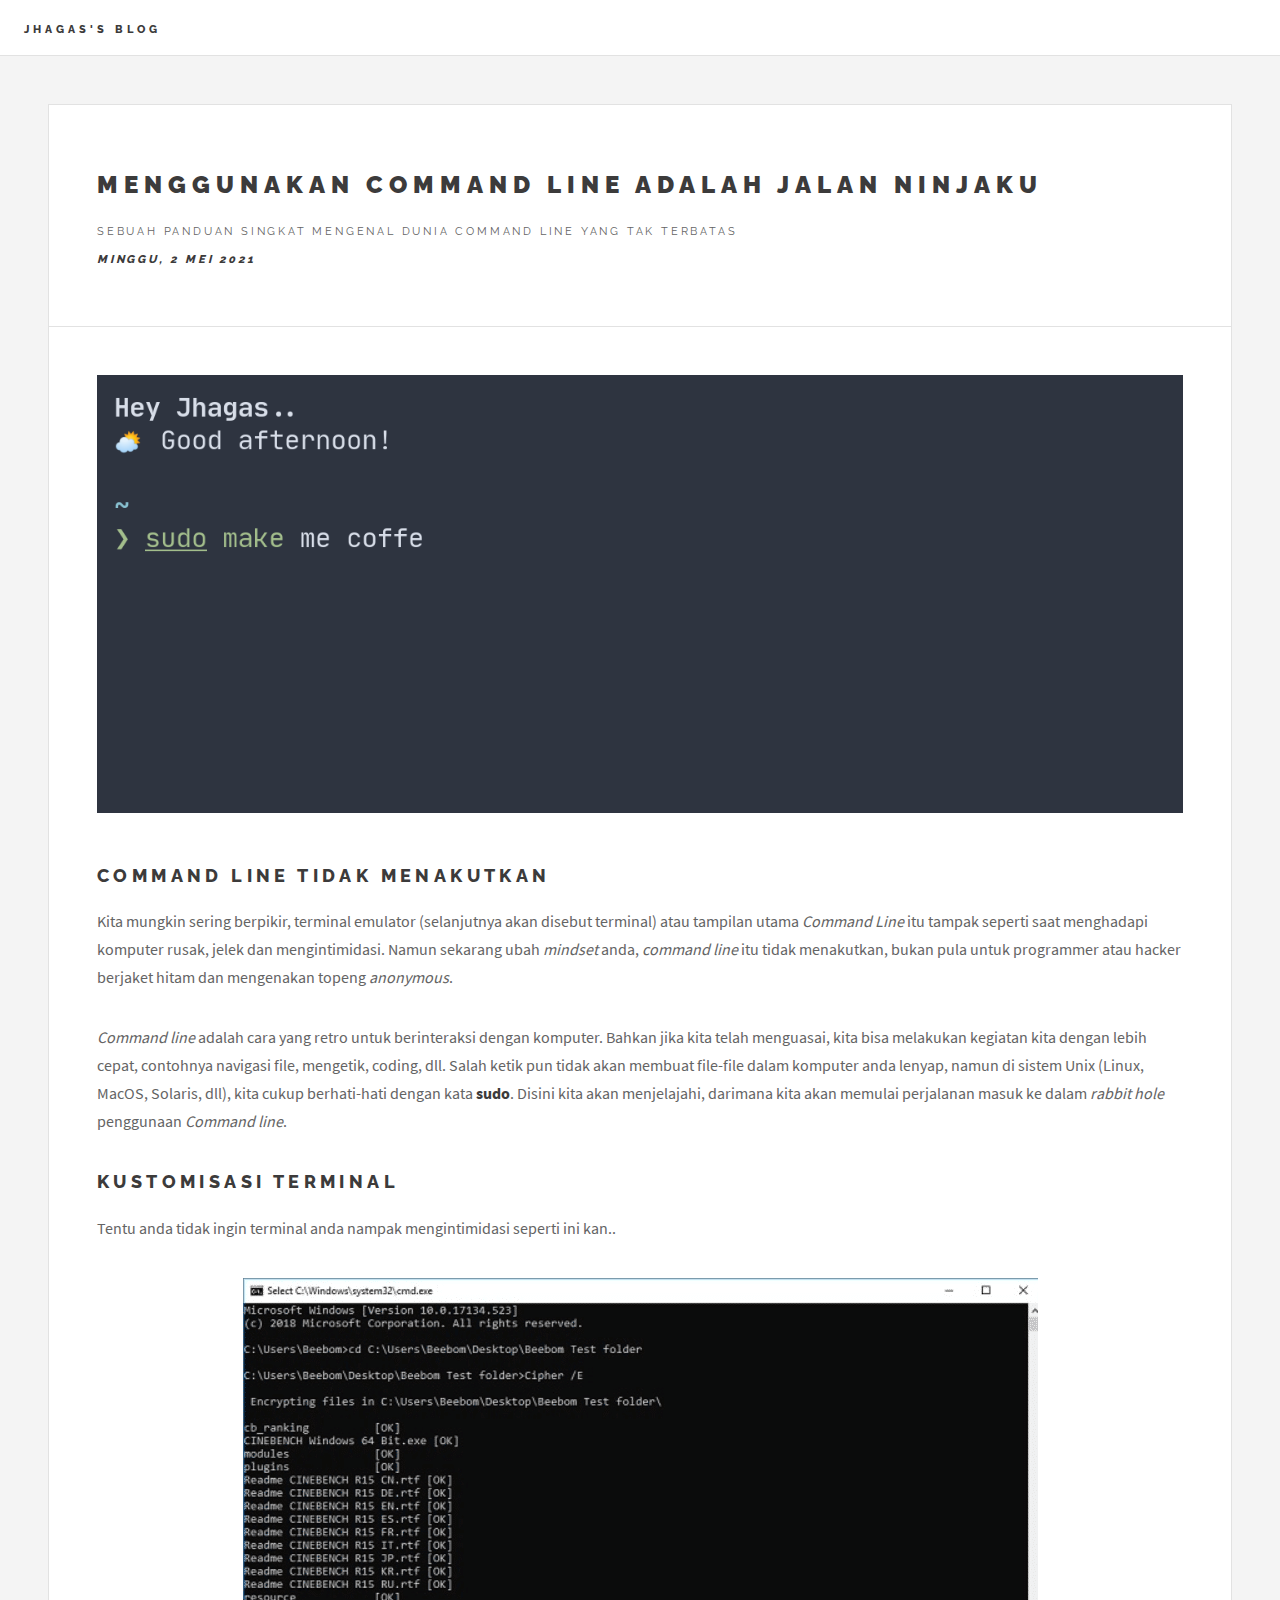
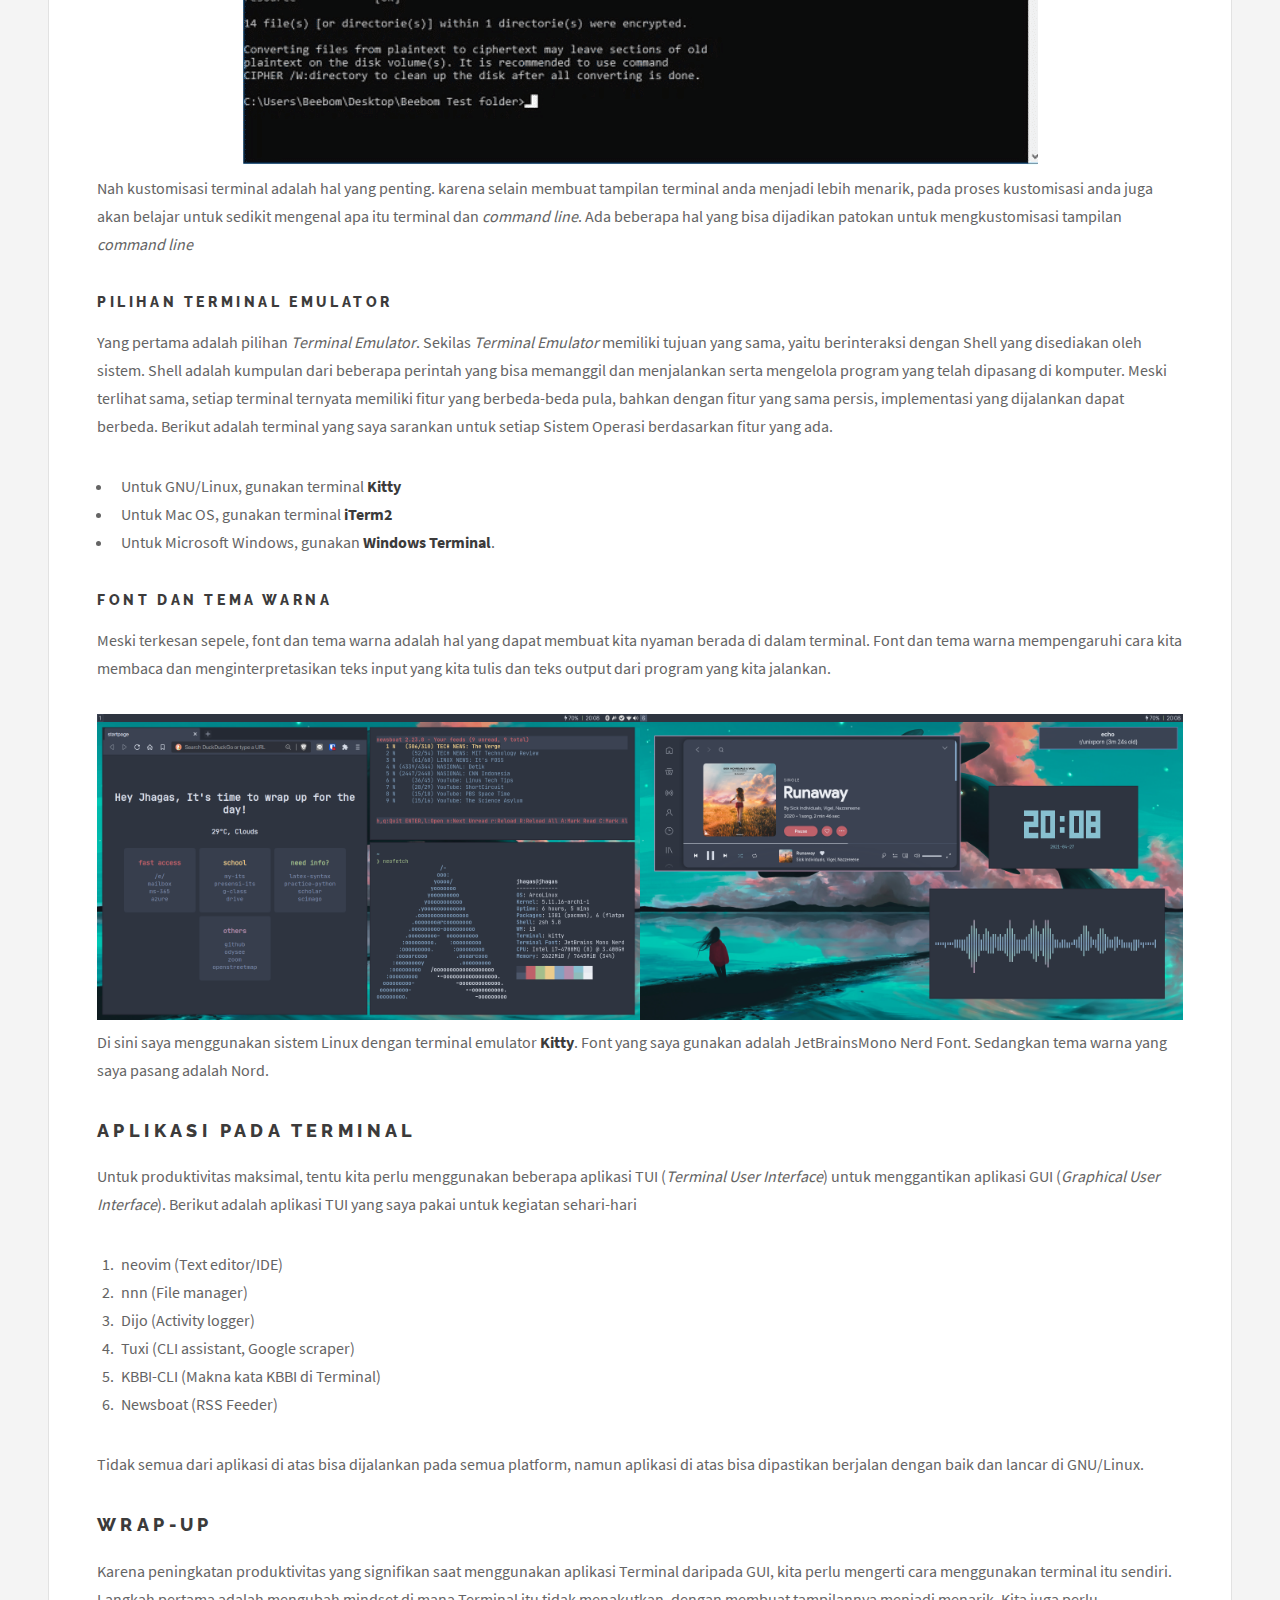
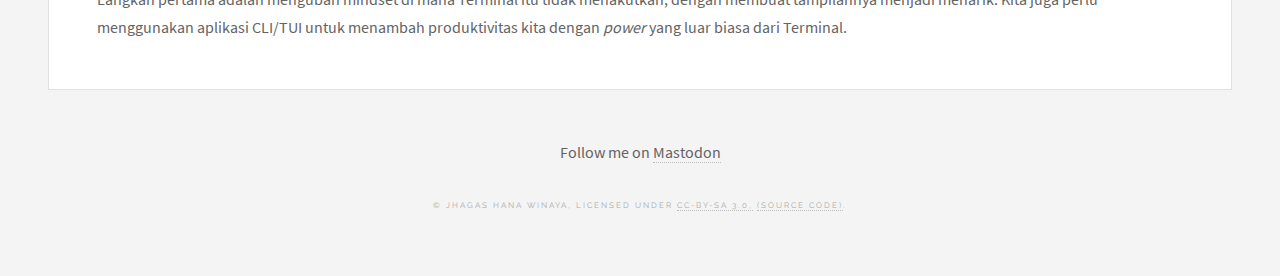
==== commit 18f00f12: "css shell generator fix" ====
--- a/command-line-adalah-jalan-ninjaku/index.html
+++ b/command-line-adalah-jalan-ninjaku/index.html
@@ -4,7 +4,7 @@
 		<title>Command Line adalah Jalan Ninjaku - Jhagas's Blog</title>
 		<meta charset="utf-8" />
 		<meta name="viewport" content="width=device-width, initial-scale=1, user-scalable=no" />
-		<link rel="stylesheet" href="assets/css/main.css" />
+		<link rel="stylesheet" href="../assets/css/main.css" />
 	</head>
 	<body class="single is-preload">
 
@@ -23,8 +23,8 @@
 	<header>
 		<div class="title">
 			<h2>MENGGUNAKAN COMMAND LINE ADALAH JALAN NINJAKU</a></h2>
-			<p>Sebuah panduan singkat mengenal dunia command line yang tak terbatas</p>
-			<time class="published" datetime="2021-05-02">Minggu, 2 Mei 2021</time>
+            <p>Sebuah panduan singkat mengenal dunia command line yang tak terbatas<br>
+            <time class="published" datetime="2021-05-02"><strong><em>Minggu, 2 Mei 2021</strong></em></time></p>
 		</div>
 	</header>
 
@@ -71,16 +71,14 @@
 <h2 class="atx" id="wrap-up">Wrap-up</h2>
 <p>Karena peningkatan produktivitas yang signifikan saat menggunakan aplikasi Terminal daripada GUI, kita perlu mengerti cara menggunakan terminal itu sendiri. Langkah pertama adalah mengubah mindset di mana Terminal itu tidak menakutkan, dengan membuat tampilannya menjadi menarik. Kita juga perlu menggunakan aplikasi CLI/TUI untuk menambah produktivitas kita dengan <em>power</em> yang luar biasa dari Terminal.</p>
 
-							</article>
-
-					</div>
+</article>
+</div>
 
 				<!-- Footer -->
 					<section id="footer">
-						<p class="copyright">&copy; Jhagas Hana Winaya, Licenced under CC-BY-SA 3.0</a></p>
+                        <p class="social">Follow me on <a href="https://qoto.org/web/accounts/438673">Mastodon</a></p>
+                        <p class="copyright">&copy; Jhagas Hana Winaya, Licensed under <a href="https://creativecommons.org/licenses/by-sa/3.0/legalcode">CC-BY-SA 3.0,</a> <a href="https://github.com/jhagas/blog">(Source Code)</a>.</p>
 					</section>
-
 			</div>
-
 	</body>
 </html>
--- a/assets/css/main.css
+++ b/assets/css/main.css
@@ -0,0 +1,3630 @@
+@import url(fontawesome-all.min.css);
+@font-face {
+  font-family: 'Raleway';
+  font-style: normal;
+  font-weight: 400;
+  src: url(../webfonts/1Ptxg8zYS_SKggPN4iEgvnHyvveLxVvaorCIPrQ.ttf) format('truetype');
+}
+@font-face {
+  font-family: 'Raleway';
+  font-style: normal;
+  font-weight: 800;
+  src: url(../webfonts/1Ptxg8zYS_SKggPN4iEgvnHyvveLxVtapbCIPrQ.ttf) format('truetype');
+}
+@font-face {
+  font-family: 'Raleway';
+  font-style: normal;
+  font-weight: 900;
+  src: url(../webfonts/1Ptxg8zYS_SKggPN4iEgvnHyvveLxVtzpbCIPrQ.ttf) format('truetype');
+}
+@font-face {
+  font-family: 'Source Sans Pro';
+  font-style: normal;
+  font-weight: 400;
+  src: url(../webfonts/6xK3dSBYKcSV-LCoeQqfX1RYOo3qOK7g.ttf) format('truetype');
+}
+@font-face {
+  font-family: 'Source Sans Pro';
+  font-style: normal;
+  font-weight: 700;
+  src: url(../webfonts/6xKydSBYKcSV-LCoeQqfX1RYOo3ig4vwlxdr.ttf) format('truetype');
+}
+
+/*
+	Future Imperfect by HTML5 UP
+	html5up.net | @ajlkn
+	Free for personal and commercial use under the CCA 3.0 license (html5up.net/license)
+*/
+
+html, body, div, span, applet, object,
+iframe, h1, h2, h3, h4, h5, h6, p, blockquote,
+pre, a, abbr, acronym, address, big, cite,
+code, del, dfn, em, img, ins, kbd, q, s, samp,
+small, strike, strong, sub, sup, tt, var, b,
+u, i, center, dl, dt, dd, ol, ul, li, fieldset,
+form, label, legend, table, caption, tbody,
+tfoot, thead, tr, th, td, article, aside,
+canvas, details, embed, figure, figcaption,
+footer, header, hgroup, menu, nav, output, ruby,
+section, summary, time, mark, audio, video {
+	margin: 0;
+	padding: 0;
+	border: 0;
+	font-size: 100%;
+	font: inherit;
+	vertical-align: baseline;}
+
+article, aside, details, figcaption, figure,
+footer, header, hgroup, menu, nav, section {
+	display: block;}
+
+body {
+	line-height: 1;
+}
+
+ol, ul {
+	list-style: none;
+}
+
+blockquote, q {
+	quotes: none;
+}
+
+	blockquote:before, blockquote:after, q:before, q:after {
+		content: '';
+		content: none;
+	}
+
+table {
+	border-collapse: collapse;
+	border-spacing: 0;
+}
+
+body {
+	-webkit-text-size-adjust: none;
+}
+
+mark {
+	background-color: transparent;
+	color: inherit;
+}
+
+input::-moz-focus-inner {
+	border: 0;
+	padding: 0;
+}
+
+input, select, textarea {
+	-moz-appearance: none;
+	-webkit-appearance: none;
+	-ms-appearance: none;
+	appearance: none;
+}
+
+/* Basic */
+
+	@-ms-viewport {
+		width: device-width;
+	}
+
+	body {
+		-ms-overflow-style: scrollbar;
+	}
+
+	@media screen and (max-width: 480px) {
+
+		html, body {
+			min-width: 320px;
+		}
+
+	}
+
+	html {
+		box-sizing: border-box;
+	}
+
+	*, *:before, *:after {
+		box-sizing: inherit;
+	}
+
+	body {
+		background: #f4f4f4;
+	}
+
+		body.is-preload *, body.is-preload *:before, body.is-preload *:after {
+			animation: none !important;
+			transition: none !important;
+		}
+
+/* Type */
+
+	body, input, select, textarea {
+		color: #646464;
+		font-family: "Source Sans Pro", Helvetica, sans-serif;
+		font-size: 14pt;
+		font-weight: 400;
+		line-height: 1.75;
+	}
+
+		@media screen and (max-width: 1680px) {
+
+			body, input, select, textarea {
+				font-size: 12pt;
+			}
+
+		}
+
+		@media screen and (max-width: 1280px) {
+
+			body, input, select, textarea {
+				font-size: 12pt;
+			}
+
+		}
+
+		@media screen and (max-width: 980px) {
+
+			body, input, select, textarea {
+				font-size: 12pt;
+			}
+
+		}
+
+		@media screen and (max-width: 736px) {
+
+			body, input, select, textarea {
+				font-size: 12pt;
+			}
+
+		}
+
+		@media screen and (max-width: 480px) {
+
+			body, input, select, textarea {
+				font-size: 12pt;
+			}
+
+		}
+
+	a {
+		-moz-transition: color 0.2s ease, border-bottom-color 0.2s ease;
+		-webkit-transition: color 0.2s ease, border-bottom-color 0.2s ease;
+		-ms-transition: color 0.2s ease, border-bottom-color 0.2s ease;
+		transition: color 0.2s ease, border-bottom-color 0.2s ease;
+		border-bottom: dotted 1px rgba(160, 160, 160, 0.65);
+		color: inherit;
+		text-decoration: none;
+	}
+
+		a:before {
+			-moz-transition: color 0.2s ease;
+			-webkit-transition: color 0.2s ease;
+			-ms-transition: color 0.2s ease;
+			transition: color 0.2s ease;
+		}
+
+		a:hover {
+			border-bottom-color: transparent;
+			color: #2ebaae !important;
+		}
+
+			a:hover:before {
+				color: #2ebaae !important;
+			}
+
+	strong, b {
+		color: #3c3b3b;
+		font-weight: 700;
+	}
+
+	em, i {
+		font-style: italic;
+	}
+
+	p {
+		margin: 0 0 2em 0;
+	}
+
+	h1, h2, h3, h4, h5, h6 {
+		color: #3c3b3b;
+		font-family: "Raleway", Helvetica, sans-serif;
+		font-weight: 800;
+		letter-spacing: 0.25em;
+		line-height: 1.65;
+		margin: 0 0 1em 0;
+		text-transform: uppercase;
+	}
+
+		h1 a, h2 a, h3 a, h4 a, h5 a, h6 a {
+			color: inherit;
+			border-bottom: 0;
+		}
+
+	h2 {
+		font-size: 1.1em;
+	}
+
+	h3 {
+		font-size: 0.9em;
+	}
+
+	h4 {
+		font-size: 0.7em;
+	}
+
+	h5 {
+		font-size: 0.7em;
+	}
+
+	h6 {
+		font-size: 0.7em;
+	}
+
+	sub {
+		font-size: 0.8em;
+		position: relative;
+		top: 0.5em;
+	}
+
+	sup {
+		font-size: 0.8em;
+		position: relative;
+		top: -0.5em;
+	}
+
+	blockquote {
+		border-left: solid 4px rgba(160, 160, 160, 0.3);
+		font-style: italic;
+		margin: 0 0 2em 0;
+		padding: 0.5em 0 0.5em 2em;
+	}
+
+	code {
+		background: rgba(160, 160, 160, 0.075);
+		border: solid 1px rgba(160, 160, 160, 0.3);
+		font-family: "Courier New", monospace;
+		font-size: 0.9em;
+		margin: 0 0.25em;
+		padding: 0.25em 0.65em;
+	}
+
+	pre {
+		-webkit-overflow-scrolling: touch;
+		font-family: "Courier New", monospace;
+		font-size: 0.9em;
+		margin: 0 0 2em 0;
+	}
+
+		pre code {
+			display: block;
+			line-height: 1.75em;
+			padding: 1em 1.5em;
+			overflow-x: auto;
+		}
+
+	hr {
+		border: 0;
+		border-bottom: solid 1px rgba(160, 160, 160, 0.3);
+		margin: 2em 0;
+	}
+
+		hr.major {
+			margin: 3em 0;
+		}
+
+	.align-left {
+		text-align: left;
+	}
+
+	.align-center {
+		text-align: center;
+	}
+
+	.align-right {
+		text-align: right;
+	}
+
+/* Row */
+
+	.row {
+		display: flex;
+		flex-wrap: wrap;
+		box-sizing: border-box;
+		align-items: stretch;
+	}
+
+		.row > * {
+			box-sizing: border-box;
+		}
+
+		.row.gtr-uniform > * > :last-child {
+			margin-bottom: 0;
+		}
+
+		.row.aln-left {
+			justify-content: flex-start;
+		}
+
+		.row.aln-center {
+			justify-content: center;
+		}
+
+		.row.aln-right {
+			justify-content: flex-end;
+		}
+
+		.row.aln-top {
+			align-items: flex-start;
+		}
+
+		.row.aln-middle {
+			align-items: center;
+		}
+
+		.row.aln-bottom {
+			align-items: flex-end;
+		}
+
+		.row > .imp {
+			order: -1;
+		}
+
+		.row > .col-1 {
+			width: 8.33333%;
+		}
+
+		.row > .off-1 {
+			margin-left: 8.33333%;
+		}
+
+		.row > .col-2 {
+			width: 16.66667%;
+		}
+
+		.row > .off-2 {
+			margin-left: 16.66667%;
+		}
+
+		.row > .col-3 {
+			width: 25%;
+		}
+
+		.row > .off-3 {
+			margin-left: 25%;
+		}
+
+		.row > .col-4 {
+			width: 33.33333%;
+		}
+
+		.row > .off-4 {
+			margin-left: 33.33333%;
+		}
+
+		.row > .col-5 {
+			width: 41.66667%;
+		}
+
+		.row > .off-5 {
+			margin-left: 41.66667%;
+		}
+
+		.row > .col-6 {
+			width: 50%;
+		}
+
+		.row > .off-6 {
+			margin-left: 50%;
+		}
+
+		.row > .col-7 {
+			width: 58.33333%;
+		}
+
+		.row > .off-7 {
+			margin-left: 58.33333%;
+		}
+
+		.row > .col-8 {
+			width: 66.66667%;
+		}
+
+		.row > .off-8 {
+			margin-left: 66.66667%;
+		}
+
+		.row > .col-9 {
+			width: 75%;
+		}
+
+		.row > .off-9 {
+			margin-left: 75%;
+		}
+
+		.row > .col-10 {
+			width: 83.33333%;
+		}
+
+		.row > .off-10 {
+			margin-left: 83.33333%;
+		}
+
+		.row > .col-11 {
+			width: 91.66667%;
+		}
+
+		.row > .off-11 {
+			margin-left: 91.66667%;
+		}
+
+		.row > .col-12 {
+			width: 100%;
+		}
+
+		.row > .off-12 {
+			margin-left: 100%;
+		}
+
+		.row.gtr-0 {
+			margin-top: 0;
+			margin-left: 0em;
+		}
+
+			.row.gtr-0 > * {
+				padding: 0 0 0 0em;
+			}
+
+			.row.gtr-0.gtr-uniform {
+				margin-top: 0em;
+			}
+
+				.row.gtr-0.gtr-uniform > * {
+					padding-top: 0em;
+				}
+
+		.row.gtr-25 {
+			margin-top: 0;
+			margin-left: -0.25em;
+		}
+
+			.row.gtr-25 > * {
+				padding: 0 0 0 0.25em;
+			}
+
+			.row.gtr-25.gtr-uniform {
+				margin-top: -0.25em;
+			}
+
+				.row.gtr-25.gtr-uniform > * {
+					padding-top: 0.25em;
+				}
+
+		.row.gtr-50 {
+			margin-top: 0;
+			margin-left: -0.5em;
+		}
+
+			.row.gtr-50 > * {
+				padding: 0 0 0 0.5em;
+			}
+
+			.row.gtr-50.gtr-uniform {
+				margin-top: -0.5em;
+			}
+
+				.row.gtr-50.gtr-uniform > * {
+					padding-top: 0.5em;
+				}
+
+		.row {
+			margin-top: 0;
+			margin-left: -1em;
+		}
+
+			.row > * {
+				padding: 0 0 0 1em;
+			}
+
+			.row.gtr-uniform {
+				margin-top: -1em;
+			}
+
+				.row.gtr-uniform > * {
+					padding-top: 1em;
+				}
+
+		.row.gtr-150 {
+			margin-top: 0;
+			margin-left: -1.5em;
+		}
+
+			.row.gtr-150 > * {
+				padding: 0 0 0 1.5em;
+			}
+
+			.row.gtr-150.gtr-uniform {
+				margin-top: -1.5em;
+			}
+
+				.row.gtr-150.gtr-uniform > * {
+					padding-top: 1.5em;
+				}
+
+		.row.gtr-200 {
+			margin-top: 0;
+			margin-left: -2em;
+		}
+
+			.row.gtr-200 > * {
+				padding: 0 0 0 2em;
+			}
+
+			.row.gtr-200.gtr-uniform {
+				margin-top: -2em;
+			}
+
+				.row.gtr-200.gtr-uniform > * {
+					padding-top: 2em;
+				}
+
+		@media screen and (max-width: 1680px) {
+
+			.row {
+				display: flex;
+				flex-wrap: wrap;
+				box-sizing: border-box;
+				align-items: stretch;
+			}
+
+				.row > * {
+					box-sizing: border-box;
+				}
+
+				.row.gtr-uniform > * > :last-child {
+					margin-bottom: 0;
+				}
+
+				.row.aln-left {
+					justify-content: flex-start;
+				}
+
+				.row.aln-center {
+					justify-content: center;
+				}
+
+				.row.aln-right {
+					justify-content: flex-end;
+				}
+
+				.row.aln-top {
+					align-items: flex-start;
+				}
+
+				.row.aln-middle {
+					align-items: center;
+				}
+
+				.row.aln-bottom {
+					align-items: flex-end;
+				}
+
+				.row > .imp-xlarge {
+					order: -1;
+				}
+
+				.row > .col-1-xlarge {
+					width: 8.33333%;
+				}
+
+				.row > .off-1-xlarge {
+					margin-left: 8.33333%;
+				}
+
+				.row > .col-2-xlarge {
+					width: 16.66667%;
+				}
+
+				.row > .off-2-xlarge {
+					margin-left: 16.66667%;
+				}
+
+				.row > .col-3-xlarge {
+					width: 25%;
+				}
+
+				.row > .off-3-xlarge {
+					margin-left: 25%;
+				}
+
+				.row > .col-4-xlarge {
+					width: 33.33333%;
+				}
+
+				.row > .off-4-xlarge {
+					margin-left: 33.33333%;
+				}
+
+				.row > .col-5-xlarge {
+					width: 41.66667%;
+				}
+
+				.row > .off-5-xlarge {
+					margin-left: 41.66667%;
+				}
+
+				.row > .col-6-xlarge {
+					width: 50%;
+				}
+
+				.row > .off-6-xlarge {
+					margin-left: 50%;
+				}
+
+				.row > .col-7-xlarge {
+					width: 58.33333%;
+				}
+
+				.row > .off-7-xlarge {
+					margin-left: 58.33333%;
+				}
+
+				.row > .col-8-xlarge {
+					width: 66.66667%;
+				}
+
+				.row > .off-8-xlarge {
+					margin-left: 66.66667%;
+				}
+
+				.row > .col-9-xlarge {
+					width: 75%;
+				}
+
+				.row > .off-9-xlarge {
+					margin-left: 75%;
+				}
+
+				.row > .col-10-xlarge {
+					width: 83.33333%;
+				}
+
+				.row > .off-10-xlarge {
+					margin-left: 83.33333%;
+				}
+
+				.row > .col-11-xlarge {
+					width: 91.66667%;
+				}
+
+				.row > .off-11-xlarge {
+					margin-left: 91.66667%;
+				}
+
+				.row > .col-12-xlarge {
+					width: 100%;
+				}
+
+				.row > .off-12-xlarge {
+					margin-left: 100%;
+				}
+
+				.row.gtr-0 {
+					margin-top: 0;
+					margin-left: 0em;
+				}
+
+					.row.gtr-0 > * {
+						padding: 0 0 0 0em;
+					}
+
+					.row.gtr-0.gtr-uniform {
+						margin-top: 0em;
+					}
+
+						.row.gtr-0.gtr-uniform > * {
+							padding-top: 0em;
+						}
+
+				.row.gtr-25 {
+					margin-top: 0;
+					margin-left: -0.25em;
+				}
+
+					.row.gtr-25 > * {
+						padding: 0 0 0 0.25em;
+					}
+
+					.row.gtr-25.gtr-uniform {
+						margin-top: -0.25em;
+					}
+
+						.row.gtr-25.gtr-uniform > * {
+							padding-top: 0.25em;
+						}
+
+				.row.gtr-50 {
+					margin-top: 0;
+					margin-left: -0.5em;
+				}
+
+					.row.gtr-50 > * {
+						padding: 0 0 0 0.5em;
+					}
+
+					.row.gtr-50.gtr-uniform {
+						margin-top: -0.5em;
+					}
+
+						.row.gtr-50.gtr-uniform > * {
+							padding-top: 0.5em;
+						}
+
+				.row {
+					margin-top: 0;
+					margin-left: -1em;
+				}
+
+					.row > * {
+						padding: 0 0 0 1em;
+					}
+
+					.row.gtr-uniform {
+						margin-top: -1em;
+					}
+
+						.row.gtr-uniform > * {
+							padding-top: 1em;
+						}
+
+				.row.gtr-150 {
+					margin-top: 0;
+					margin-left: -1.5em;
+				}
+
+					.row.gtr-150 > * {
+						padding: 0 0 0 1.5em;
+					}
+
+					.row.gtr-150.gtr-uniform {
+						margin-top: -1.5em;
+					}
+
+						.row.gtr-150.gtr-uniform > * {
+							padding-top: 1.5em;
+						}
+
+				.row.gtr-200 {
+					margin-top: 0;
+					margin-left: -2em;
+				}
+
+					.row.gtr-200 > * {
+						padding: 0 0 0 2em;
+					}
+
+					.row.gtr-200.gtr-uniform {
+						margin-top: -2em;
+					}
+
+						.row.gtr-200.gtr-uniform > * {
+							padding-top: 2em;
+						}
+
+		}
+
+		@media screen and (max-width: 1280px) {
+
+			.row {
+				display: flex;
+				flex-wrap: wrap;
+				box-sizing: border-box;
+				align-items: stretch;
+			}
+
+				.row > * {
+					box-sizing: border-box;
+				}
+
+				.row.gtr-uniform > * > :last-child {
+					margin-bottom: 0;
+				}
+
+				.row.aln-left {
+					justify-content: flex-start;
+				}
+
+				.row.aln-center {
+					justify-content: center;
+				}
+
+				.row.aln-right {
+					justify-content: flex-end;
+				}
+
+				.row.aln-top {
+					align-items: flex-start;
+				}
+
+				.row.aln-middle {
+					align-items: center;
+				}
+
+				.row.aln-bottom {
+					align-items: flex-end;
+				}
+
+				.row > .imp-large {
+					order: -1;
+				}
+
+				.row > .col-1-large {
+					width: 8.33333%;
+				}
+
+				.row > .off-1-large {
+					margin-left: 8.33333%;
+				}
+
+				.row > .col-2-large {
+					width: 16.66667%;
+				}
+
+				.row > .off-2-large {
+					margin-left: 16.66667%;
+				}
+
+				.row > .col-3-large {
+					width: 25%;
+				}
+
+				.row > .off-3-large {
+					margin-left: 25%;
+				}
+
+				.row > .col-4-large {
+					width: 33.33333%;
+				}
+
+				.row > .off-4-large {
+					margin-left: 33.33333%;
+				}
+
+				.row > .col-5-large {
+					width: 41.66667%;
+				}
+
+				.row > .off-5-large {
+					margin-left: 41.66667%;
+				}
+
+				.row > .col-6-large {
+					width: 50%;
+				}
+
+				.row > .off-6-large {
+					margin-left: 50%;
+				}
+
+				.row > .col-7-large {
+					width: 58.33333%;
+				}
+
+				.row > .off-7-large {
+					margin-left: 58.33333%;
+				}
+
+				.row > .col-8-large {
+					width: 66.66667%;
+				}
+
+				.row > .off-8-large {
+					margin-left: 66.66667%;
+				}
+
+				.row > .col-9-large {
+					width: 75%;
+				}
+
+				.row > .off-9-large {
+					margin-left: 75%;
+				}
+
+				.row > .col-10-large {
+					width: 83.33333%;
+				}
+
+				.row > .off-10-large {
+					margin-left: 83.33333%;
+				}
+
+				.row > .col-11-large {
+					width: 91.66667%;
+				}
+
+				.row > .off-11-large {
+					margin-left: 91.66667%;
+				}
+
+				.row > .col-12-large {
+					width: 100%;
+				}
+
+				.row > .off-12-large {
+					margin-left: 100%;
+				}
+
+				.row.gtr-0 {
+					margin-top: 0;
+					margin-left: 0em;
+				}
+
+					.row.gtr-0 > * {
+						padding: 0 0 0 0em;
+					}
+
+					.row.gtr-0.gtr-uniform {
+						margin-top: 0em;
+					}
+
+						.row.gtr-0.gtr-uniform > * {
+							padding-top: 0em;
+						}
+
+				.row.gtr-25 {
+					margin-top: 0;
+					margin-left: -0.25em;
+				}
+
+					.row.gtr-25 > * {
+						padding: 0 0 0 0.25em;
+					}
+
+					.row.gtr-25.gtr-uniform {
+						margin-top: -0.25em;
+					}
+
+						.row.gtr-25.gtr-uniform > * {
+							padding-top: 0.25em;
+						}
+
+				.row.gtr-50 {
+					margin-top: 0;
+					margin-left: -0.5em;
+				}
+
+					.row.gtr-50 > * {
+						padding: 0 0 0 0.5em;
+					}
+
+					.row.gtr-50.gtr-uniform {
+						margin-top: -0.5em;
+					}
+
+						.row.gtr-50.gtr-uniform > * {
+							padding-top: 0.5em;
+						}
+
+				.row {
+					margin-top: 0;
+					margin-left: -1em;
+				}
+
+					.row > * {
+						padding: 0 0 0 1em;
+					}
+
+					.row.gtr-uniform {
+						margin-top: -1em;
+					}
+
+						.row.gtr-uniform > * {
+							padding-top: 1em;
+						}
+
+				.row.gtr-150 {
+					margin-top: 0;
+					margin-left: -1.5em;
+				}
+
+					.row.gtr-150 > * {
+						padding: 0 0 0 1.5em;
+					}
+
+					.row.gtr-150.gtr-uniform {
+						margin-top: -1.5em;
+					}
+
+						.row.gtr-150.gtr-uniform > * {
+							padding-top: 1.5em;
+						}
+
+				.row.gtr-200 {
+					margin-top: 0;
+					margin-left: -2em;
+				}
+
+					.row.gtr-200 > * {
+						padding: 0 0 0 2em;
+					}
+
+					.row.gtr-200.gtr-uniform {
+						margin-top: -2em;
+					}
+
+						.row.gtr-200.gtr-uniform > * {
+							padding-top: 2em;
+						}
+
+		}
+
+		@media screen and (max-width: 980px) {
+
+			.row {
+				display: flex;
+				flex-wrap: wrap;
+				box-sizing: border-box;
+				align-items: stretch;
+			}
+
+				.row > * {
+					box-sizing: border-box;
+				}
+
+				.row.gtr-uniform > * > :last-child {
+					margin-bottom: 0;
+				}
+
+				.row.aln-left {
+					justify-content: flex-start;
+				}
+
+				.row.aln-center {
+					justify-content: center;
+				}
+
+				.row.aln-right {
+					justify-content: flex-end;
+				}
+
+				.row.aln-top {
+					align-items: flex-start;
+				}
+
+				.row.aln-middle {
+					align-items: center;
+				}
+
+				.row.aln-bottom {
+					align-items: flex-end;
+				}
+
+				.row > .imp-medium {
+					order: -1;
+				}
+
+				.row > .col-1-medium {
+					width: 8.33333%;
+				}
+
+				.row > .off-1-medium {
+					margin-left: 8.33333%;
+				}
+
+				.row > .col-2-medium {
+					width: 16.66667%;
+				}
+
+				.row > .off-2-medium {
+					margin-left: 16.66667%;
+				}
+
+				.row > .col-3-medium {
+					width: 25%;
+				}
+
+				.row > .off-3-medium {
+					margin-left: 25%;
+				}
+
+				.row > .col-4-medium {
+					width: 33.33333%;
+				}
+
+				.row > .off-4-medium {
+					margin-left: 33.33333%;
+				}
+
+				.row > .col-5-medium {
+					width: 41.66667%;
+				}
+
+				.row > .off-5-medium {
+					margin-left: 41.66667%;
+				}
+
+				.row > .col-6-medium {
+					width: 50%;
+				}
+
+				.row > .off-6-medium {
+					margin-left: 50%;
+				}
+
+				.row > .col-7-medium {
+					width: 58.33333%;
+				}
+
+				.row > .off-7-medium {
+					margin-left: 58.33333%;
+				}
+
+				.row > .col-8-medium {
+					width: 66.66667%;
+				}
+
+				.row > .off-8-medium {
+					margin-left: 66.66667%;
+				}
+
+				.row > .col-9-medium {
+					width: 75%;
+				}
+
+				.row > .off-9-medium {
+					margin-left: 75%;
+				}
+
+				.row > .col-10-medium {
+					width: 83.33333%;
+				}
+
+				.row > .off-10-medium {
+					margin-left: 83.33333%;
+				}
+
+				.row > .col-11-medium {
+					width: 91.66667%;
+				}
+
+				.row > .off-11-medium {
+					margin-left: 91.66667%;
+				}
+
+				.row > .col-12-medium {
+					width: 100%;
+				}
+
+				.row > .off-12-medium {
+					margin-left: 100%;
+				}
+
+				.row.gtr-0 {
+					margin-top: 0;
+					margin-left: 0em;
+				}
+
+					.row.gtr-0 > * {
+						padding: 0 0 0 0em;
+					}
+
+					.row.gtr-0.gtr-uniform {
+						margin-top: 0em;
+					}
+
+						.row.gtr-0.gtr-uniform > * {
+							padding-top: 0em;
+						}
+
+				.row.gtr-25 {
+					margin-top: 0;
+					margin-left: -0.25em;
+				}
+
+					.row.gtr-25 > * {
+						padding: 0 0 0 0.25em;
+					}
+
+					.row.gtr-25.gtr-uniform {
+						margin-top: -0.25em;
+					}
+
+						.row.gtr-25.gtr-uniform > * {
+							padding-top: 0.25em;
+						}
+
+				.row.gtr-50 {
+					margin-top: 0;
+					margin-left: -0.5em;
+				}
+
+					.row.gtr-50 > * {
+						padding: 0 0 0 0.5em;
+					}
+
+					.row.gtr-50.gtr-uniform {
+						margin-top: -0.5em;
+					}
+
+						.row.gtr-50.gtr-uniform > * {
+							padding-top: 0.5em;
+						}
+
+				.row {
+					margin-top: 0;
+					margin-left: -1em;
+				}
+
+					.row > * {
+						padding: 0 0 0 1em;
+					}
+
+					.row.gtr-uniform {
+						margin-top: -1em;
+					}
+
+						.row.gtr-uniform > * {
+							padding-top: 1em;
+						}
+
+				.row.gtr-150 {
+					margin-top: 0;
+					margin-left: -1.5em;
+				}
+
+					.row.gtr-150 > * {
+						padding: 0 0 0 1.5em;
+					}
+
+					.row.gtr-150.gtr-uniform {
+						margin-top: -1.5em;
+					}
+
+						.row.gtr-150.gtr-uniform > * {
+							padding-top: 1.5em;
+						}
+
+				.row.gtr-200 {
+					margin-top: 0;
+					margin-left: -2em;
+				}
+
+					.row.gtr-200 > * {
+						padding: 0 0 0 2em;
+					}
+
+					.row.gtr-200.gtr-uniform {
+						margin-top: -2em;
+					}
+
+						.row.gtr-200.gtr-uniform > * {
+							padding-top: 2em;
+						}
+
+		}
+
+		@media screen and (max-width: 736px) {
+
+			.row {
+				display: flex;
+				flex-wrap: wrap;
+				box-sizing: border-box;
+				align-items: stretch;
+			}
+
+				.row > * {
+					box-sizing: border-box;
+				}
+
+				.row.gtr-uniform > * > :last-child {
+					margin-bottom: 0;
+				}
+
+				.row.aln-left {
+					justify-content: flex-start;
+				}
+
+				.row.aln-center {
+					justify-content: center;
+				}
+
+				.row.aln-right {
+					justify-content: flex-end;
+				}
+
+				.row.aln-top {
+					align-items: flex-start;
+				}
+
+				.row.aln-middle {
+					align-items: center;
+				}
+
+				.row.aln-bottom {
+					align-items: flex-end;
+				}
+
+				.row > .imp-small {
+					order: -1;
+				}
+
+				.row > .col-1-small {
+					width: 8.33333%;
+				}
+
+				.row > .off-1-small {
+					margin-left: 8.33333%;
+				}
+
+				.row > .col-2-small {
+					width: 16.66667%;
+				}
+
+				.row > .off-2-small {
+					margin-left: 16.66667%;
+				}
+
+				.row > .col-3-small {
+					width: 25%;
+				}
+
+				.row > .off-3-small {
+					margin-left: 25%;
+				}
+
+				.row > .col-4-small {
+					width: 33.33333%;
+				}
+
+				.row > .off-4-small {
+					margin-left: 33.33333%;
+				}
+
+				.row > .col-5-small {
+					width: 41.66667%;
+				}
+
+				.row > .off-5-small {
+					margin-left: 41.66667%;
+				}
+
+				.row > .col-6-small {
+					width: 50%;
+				}
+
+				.row > .off-6-small {
+					margin-left: 50%;
+				}
+
+				.row > .col-7-small {
+					width: 58.33333%;
+				}
+
+				.row > .off-7-small {
+					margin-left: 58.33333%;
+				}
+
+				.row > .col-8-small {
+					width: 66.66667%;
+				}
+
+				.row > .off-8-small {
+					margin-left: 66.66667%;
+				}
+
+				.row > .col-9-small {
+					width: 75%;
+				}
+
+				.row > .off-9-small {
+					margin-left: 75%;
+				}
+
+				.row > .col-10-small {
+					width: 83.33333%;
+				}
+
+				.row > .off-10-small {
+					margin-left: 83.33333%;
+				}
+
+				.row > .col-11-small {
+					width: 91.66667%;
+				}
+
+				.row > .off-11-small {
+					margin-left: 91.66667%;
+				}
+
+				.row > .col-12-small {
+					width: 100%;
+				}
+
+				.row > .off-12-small {
+					margin-left: 100%;
+				}
+
+				.row.gtr-0 {
+					margin-top: 0;
+					margin-left: 0em;
+				}
+
+					.row.gtr-0 > * {
+						padding: 0 0 0 0em;
+					}
+
+					.row.gtr-0.gtr-uniform {
+						margin-top: 0em;
+					}
+
+						.row.gtr-0.gtr-uniform > * {
+							padding-top: 0em;
+						}
+
+				.row.gtr-25 {
+					margin-top: 0;
+					margin-left: -0.25em;
+				}
+
+					.row.gtr-25 > * {
+						padding: 0 0 0 0.25em;
+					}
+
+					.row.gtr-25.gtr-uniform {
+						margin-top: -0.25em;
+					}
+
+						.row.gtr-25.gtr-uniform > * {
+							padding-top: 0.25em;
+						}
+
+				.row.gtr-50 {
+					margin-top: 0;
+					margin-left: -0.5em;
+				}
+
+					.row.gtr-50 > * {
+						padding: 0 0 0 0.5em;
+					}
+
+					.row.gtr-50.gtr-uniform {
+						margin-top: -0.5em;
+					}
+
+						.row.gtr-50.gtr-uniform > * {
+							padding-top: 0.5em;
+						}
+
+				.row {
+					margin-top: 0;
+					margin-left: -1em;
+				}
+
+					.row > * {
+						padding: 0 0 0 1em;
+					}
+
+					.row.gtr-uniform {
+						margin-top: -1em;
+					}
+
+						.row.gtr-uniform > * {
+							padding-top: 1em;
+						}
+
+				.row.gtr-150 {
+					margin-top: 0;
+					margin-left: -1.5em;
+				}
+
+					.row.gtr-150 > * {
+						padding: 0 0 0 1.5em;
+					}
+
+					.row.gtr-150.gtr-uniform {
+						margin-top: -1.5em;
+					}
+
+						.row.gtr-150.gtr-uniform > * {
+							padding-top: 1.5em;
+						}
+
+				.row.gtr-200 {
+					margin-top: 0;
+					margin-left: -2em;
+				}
+
+					.row.gtr-200 > * {
+						padding: 0 0 0 2em;
+					}
+
+					.row.gtr-200.gtr-uniform {
+						margin-top: -2em;
+					}
+
+						.row.gtr-200.gtr-uniform > * {
+							padding-top: 2em;
+						}
+
+		}
+
+		@media screen and (max-width: 480px) {
+
+			.row {
+				display: flex;
+				flex-wrap: wrap;
+				box-sizing: border-box;
+				align-items: stretch;
+			}
+
+				.row > * {
+					box-sizing: border-box;
+				}
+
+				.row.gtr-uniform > * > :last-child {
+					margin-bottom: 0;
+				}
+
+				.row.aln-left {
+					justify-content: flex-start;
+				}
+
+				.row.aln-center {
+					justify-content: center;
+				}
+
+				.row.aln-right {
+					justify-content: flex-end;
+				}
+
+				.row.aln-top {
+					align-items: flex-start;
+				}
+
+				.row.aln-middle {
+					align-items: center;
+				}
+
+				.row.aln-bottom {
+					align-items: flex-end;
+				}
+
+				.row > .imp-xsmall {
+					order: -1;
+				}
+
+				.row > .col-1-xsmall {
+					width: 8.33333%;
+				}
+
+				.row > .off-1-xsmall {
+					margin-left: 8.33333%;
+				}
+
+				.row > .col-2-xsmall {
+					width: 16.66667%;
+				}
+
+				.row > .off-2-xsmall {
+					margin-left: 16.66667%;
+				}
+
+				.row > .col-3-xsmall {
+					width: 25%;
+				}
+
+				.row > .off-3-xsmall {
+					margin-left: 25%;
+				}
+
+				.row > .col-4-xsmall {
+					width: 33.33333%;
+				}
+
+				.row > .off-4-xsmall {
+					margin-left: 33.33333%;
+				}
+
+				.row > .col-5-xsmall {
+					width: 41.66667%;
+				}
+
+				.row > .off-5-xsmall {
+					margin-left: 41.66667%;
+				}
+
+				.row > .col-6-xsmall {
+					width: 50%;
+				}
+
+				.row > .off-6-xsmall {
+					margin-left: 50%;
+				}
+
+				.row > .col-7-xsmall {
+					width: 58.33333%;
+				}
+
+				.row > .off-7-xsmall {
+					margin-left: 58.33333%;
+				}
+
+				.row > .col-8-xsmall {
+					width: 66.66667%;
+				}
+
+				.row > .off-8-xsmall {
+					margin-left: 66.66667%;
+				}
+
+				.row > .col-9-xsmall {
+					width: 75%;
+				}
+
+				.row > .off-9-xsmall {
+					margin-left: 75%;
+				}
+
+				.row > .col-10-xsmall {
+					width: 83.33333%;
+				}
+
+				.row > .off-10-xsmall {
+					margin-left: 83.33333%;
+				}
+
+				.row > .col-11-xsmall {
+					width: 91.66667%;
+				}
+
+				.row > .off-11-xsmall {
+					margin-left: 91.66667%;
+				}
+
+				.row > .col-12-xsmall {
+					width: 100%;
+				}
+
+				.row > .off-12-xsmall {
+					margin-left: 100%;
+				}
+
+				.row.gtr-0 {
+					margin-top: 0;
+					margin-left: 0em;
+				}
+
+					.row.gtr-0 > * {
+						padding: 0 0 0 0em;
+					}
+
+					.row.gtr-0.gtr-uniform {
+						margin-top: 0em;
+					}
+
+						.row.gtr-0.gtr-uniform > * {
+							padding-top: 0em;
+						}
+
+				.row.gtr-25 {
+					margin-top: 0;
+					margin-left: -0.25em;
+				}
+
+					.row.gtr-25 > * {
+						padding: 0 0 0 0.25em;
+					}
+
+					.row.gtr-25.gtr-uniform {
+						margin-top: -0.25em;
+					}
+
+						.row.gtr-25.gtr-uniform > * {
+							padding-top: 0.25em;
+						}
+
+				.row.gtr-50 {
+					margin-top: 0;
+					margin-left: -0.5em;
+				}
+
+					.row.gtr-50 > * {
+						padding: 0 0 0 0.5em;
+					}
+
+					.row.gtr-50.gtr-uniform {
+						margin-top: -0.5em;
+					}
+
+						.row.gtr-50.gtr-uniform > * {
+							padding-top: 0.5em;
+						}
+
+				.row {
+					margin-top: 0;
+					margin-left: -1em;
+				}
+
+					.row > * {
+						padding: 0 0 0 1em;
+					}
+
+					.row.gtr-uniform {
+						margin-top: -1em;
+					}
+
+						.row.gtr-uniform > * {
+							padding-top: 1em;
+						}
+
+				.row.gtr-150 {
+					margin-top: 0;
+					margin-left: -1.5em;
+				}
+
+					.row.gtr-150 > * {
+						padding: 0 0 0 1.5em;
+					}
+
+					.row.gtr-150.gtr-uniform {
+						margin-top: -1.5em;
+					}
+
+						.row.gtr-150.gtr-uniform > * {
+							padding-top: 1.5em;
+						}
+
+				.row.gtr-200 {
+					margin-top: 0;
+					margin-left: -2em;
+				}
+
+					.row.gtr-200 > * {
+						padding: 0 0 0 2em;
+					}
+
+					.row.gtr-200.gtr-uniform {
+						margin-top: -2em;
+					}
+
+						.row.gtr-200.gtr-uniform > * {
+							padding-top: 2em;
+						}
+
+		}
+
+/* Author */
+
+	.author {
+		display: -moz-flex;
+		display: -webkit-flex;
+		display: -ms-flex;
+		display: flex;
+		-moz-flex-direction: row;
+		-webkit-flex-direction: row;
+		-ms-flex-direction: row;
+		flex-direction: row;
+		-moz-align-items: center;
+		-webkit-align-items: center;
+		-ms-align-items: center;
+		align-items: center;
+		-moz-justify-content: -moz-flex-end;
+		-webkit-justify-content: -webkit-flex-end;
+		-ms-justify-content: -ms-flex-end;
+		justify-content: flex-end;
+		border-bottom: 0;
+		font-family: "Raleway", Helvetica, sans-serif;
+		font-size: 0.6em;
+		font-weight: 400;
+		letter-spacing: 0.25em;
+		text-transform: uppercase;
+		white-space: nowrap;
+	}
+
+		.author .name {
+			-moz-transition: border-bottom-color 0.2s ease;
+			-webkit-transition: border-bottom-color 0.2s ease;
+			-ms-transition: border-bottom-color 0.2s ease;
+			transition: border-bottom-color 0.2s ease;
+			border-bottom: dotted 1px rgba(160, 160, 160, 0.65);
+			display: block;
+			margin: 0 1.5em 0 0;
+		}
+
+		.author img {
+			border-radius: 100%;
+			display: block;
+			width: 4em;
+		}
+
+		.author:hover .name {
+			border-bottom-color: transparent;
+		}
+
+/* Blurb */
+
+	.blurb h2 {
+		font-size: 0.8em;
+		margin: 0 0 1.5em 0;
+	}
+
+	.blurb h3 {
+		font-size: 0.7em;
+	}
+
+	.blurb p {
+		font-size: 0.9em;
+	}
+
+/* Box */
+
+	.box {
+		border: solid 1px rgba(160, 160, 160, 0.3);
+		margin-bottom: 2em;
+		padding: 1.5em;
+	}
+
+		.box > :last-child,
+		.box > :last-child > :last-child,
+		.box > :last-child > :last-child > :last-child {
+			margin-bottom: 0;
+		}
+
+		.box.alt {
+			border: 0;
+			border-radius: 0;
+			padding: 0;
+		}
+
+/* Button */
+
+	input[type="submit"],
+	input[type="reset"],
+	input[type="button"],
+	button,
+	.button {
+		-moz-appearance: none;
+		-webkit-appearance: none;
+		-ms-appearance: none;
+		appearance: none;
+		-moz-transition: background-color 0.2s ease, box-shadow 0.2s ease, color 0.2s ease;
+		-webkit-transition: background-color 0.2s ease, box-shadow 0.2s ease, color 0.2s ease;
+		-ms-transition: background-color 0.2s ease, box-shadow 0.2s ease, color 0.2s ease;
+		transition: background-color 0.2s ease, box-shadow 0.2s ease, color 0.2s ease;
+		background-color: transparent;
+		border: 0;
+		box-shadow: inset 0 0 0 1px rgba(160, 160, 160, 0.3);
+		color: #3c3b3b !important;
+		cursor: pointer;
+		display: inline-block;
+		font-family: "Raleway", Helvetica, sans-serif;
+		font-size: 0.6em;
+		font-weight: 800;
+		height: 4.8125em;
+		letter-spacing: 0.25em;
+		line-height: 4.8125em;
+		padding: 0 2.5em;
+		text-align: center;
+		text-decoration: none;
+		text-transform: uppercase;
+		white-space: nowrap;
+	}
+
+		input[type="submit"]:hover,
+		input[type="reset"]:hover,
+		input[type="button"]:hover,
+		button:hover,
+		.button:hover {
+			box-shadow: inset 0 0 0 1px #2ebaae;
+			color: #2ebaae !important;
+		}
+
+			input[type="submit"]:hover:active,
+			input[type="reset"]:hover:active,
+			input[type="button"]:hover:active,
+			button:hover:active,
+			.button:hover:active {
+				background-color: rgba(46, 186, 174, 0.05);
+			}
+
+		input[type="submit"]:before, input[type="submit"]:after,
+		input[type="reset"]:before,
+		input[type="reset"]:after,
+		input[type="button"]:before,
+		input[type="button"]:after,
+		button:before,
+		button:after,
+		.button:before,
+		.button:after {
+			color: #aaaaaa;
+			position: relative;
+		}
+
+		input[type="submit"]:before,
+		input[type="reset"]:before,
+		input[type="button"]:before,
+		button:before,
+		.button:before {
+			left: -1em;
+			padding: 0 0 0 0.75em;
+		}
+
+		input[type="submit"]:after,
+		input[type="reset"]:after,
+		input[type="button"]:after,
+		button:after,
+		.button:after {
+			left: 1em;
+			padding: 0 0.75em 0 0;
+		}
+
+		input[type="submit"].fit,
+		input[type="reset"].fit,
+		input[type="button"].fit,
+		button.fit,
+		.button.fit {
+			width: 100%;
+		}
+
+		input[type="submit"].large,
+		input[type="reset"].large,
+		input[type="button"].large,
+		button.large,
+		.button.large {
+			font-size: 0.7em;
+			padding: 0 3em;
+		}
+
+		input[type="submit"].small,
+		input[type="reset"].small,
+		input[type="button"].small,
+		button.small,
+		.button.small {
+			font-size: 0.5em;
+		}
+
+		input[type="submit"].disabled, input[type="submit"]:disabled,
+		input[type="reset"].disabled,
+		input[type="reset"]:disabled,
+		input[type="button"].disabled,
+		input[type="button"]:disabled,
+		button.disabled,
+		button:disabled,
+		.button.disabled,
+		.button:disabled {
+			pointer-events: none;
+			color: rgba(160, 160, 160, 0.3) !important;
+		}
+
+			input[type="submit"].disabled:before, input[type="submit"]:disabled:before,
+			input[type="reset"].disabled:before,
+			input[type="reset"]:disabled:before,
+			input[type="button"].disabled:before,
+			input[type="button"]:disabled:before,
+			button.disabled:before,
+			button:disabled:before,
+			.button.disabled:before,
+			.button:disabled:before {
+				color: rgba(160, 160, 160, 0.3) !important;
+			}
+
+/* Form */
+
+	form {
+		margin: 0 0 2em 0;
+	}
+
+		form.search {
+			text-decoration: none;
+			position: relative;
+		}
+
+			form.search:before {
+				-moz-osx-font-smoothing: grayscale;
+				-webkit-font-smoothing: antialiased;
+				display: inline-block;
+				font-style: normal;
+				font-variant: normal;
+				text-rendering: auto;
+				line-height: 1;
+				text-transform: none !important;
+				font-family: 'Font Awesome 5 Free';
+				font-weight: 900;
+			}
+
+			form.search:before {
+				color: #aaaaaa;
+				content: '\f002';
+				display: block;
+				height: 2.75em;
+				left: 0;
+				line-height: 2.75em;
+				position: absolute;
+				text-align: center;
+				top: 0;
+				width: 2.5em;
+			}
+
+			form.search > input:first-child {
+				padding-left: 2.5em;
+			}
+
+	label {
+		color: #3c3b3b;
+		display: block;
+		font-size: 0.9em;
+		font-weight: 700;
+		margin: 0 0 1em 0;
+	}
+
+	input[type="text"],
+	input[type="password"],
+	input[type="email"],
+	input[type="tel"],
+	select,
+	textarea {
+		-moz-appearance: none;
+		-webkit-appearance: none;
+		-ms-appearance: none;
+		appearance: none;
+		background: rgba(160, 160, 160, 0.075);
+		border: none;
+		border: solid 1px rgba(160, 160, 160, 0.3);
+		border-radius: 0;
+		color: inherit;
+		display: block;
+		outline: 0;
+		padding: 0 1em;
+		text-decoration: none;
+		width: 100%;
+	}
+
+		input[type="text"]:invalid,
+		input[type="password"]:invalid,
+		input[type="email"]:invalid,
+		input[type="tel"]:invalid,
+		select:invalid,
+		textarea:invalid {
+			box-shadow: none;
+		}
+
+		input[type="text"]:focus,
+		input[type="password"]:focus,
+		input[type="email"]:focus,
+		input[type="tel"]:focus,
+		select:focus,
+		textarea:focus {
+			border-color: #2ebaae;
+			box-shadow: inset 0 0 0 1px #2ebaae;
+		}
+
+	.select-wrapper {
+		text-decoration: none;
+		display: block;
+		position: relative;
+	}
+
+		.select-wrapper:before {
+			-moz-osx-font-smoothing: grayscale;
+			-webkit-font-smoothing: antialiased;
+			display: inline-block;
+			font-style: normal;
+			font-variant: normal;
+			text-rendering: auto;
+			line-height: 1;
+			text-transform: none !important;
+			font-family: 'Font Awesome 5 Free';
+			font-weight: 900;
+		}
+
+		.select-wrapper:before {
+			color: rgba(160, 160, 160, 0.3);
+			content: '\f078';
+			display: block;
+			height: 2.75em;
+			line-height: 2.75em;
+			pointer-events: none;
+			position: absolute;
+			right: 0;
+			text-align: center;
+			top: 0;
+			width: 2.75em;
+		}
+
+		.select-wrapper select::-ms-expand {
+			display: none;
+		}
+
+	select {
+		background-image: url("data:image/svg+xml;charset=utf8,%3Csvg xmlns='http://www.w3.org/2000/svg' width='40' height='40' preserveAspectRatio='none' viewBox='0 0 40 40'%3E%3Cpath d='M9.4,12.3l10.4,10.4l10.4-10.4c0.2-0.2,0.5-0.4,0.9-0.4c0.3,0,0.6,0.1,0.9,0.4l3.3,3.3c0.2,0.2,0.4,0.5,0.4,0.9 c0,0.4-0.1,0.6-0.4,0.9L20.7,31.9c-0.2,0.2-0.5,0.4-0.9,0.4c-0.3,0-0.6-0.1-0.9-0.4L4.3,17.3c-0.2-0.2-0.4-0.5-0.4-0.9 c0-0.4,0.1-0.6,0.4-0.9l3.3-3.3c0.2-0.2,0.5-0.4,0.9-0.4S9.1,12.1,9.4,12.3z' fill='rgba(160, 160, 160, 0.3)' /%3E%3C/svg%3E");
+		background-size: 1.25rem;
+		background-repeat: no-repeat;
+		background-position: calc(100% - 1rem) center;
+		height: 2.75em;
+		padding-right: 2.75em;
+		text-overflow: ellipsis;
+	}
+
+		select option {
+			color: #3c3b3b;
+			background: #ffffff;
+		}
+
+		select:focus::-ms-value {
+			background-color: transparent;
+		}
+
+		select::-ms-expand {
+			display: none;
+		}
+
+	input[type="text"],
+	input[type="password"],
+	input[type="email"],
+	select {
+		height: 2.75em;
+	}
+
+	textarea {
+		padding: 0.75em 1em;
+	}
+
+	input[type="checkbox"],
+	input[type="radio"] {
+		-moz-appearance: none;
+		-webkit-appearance: none;
+		-ms-appearance: none;
+		appearance: none;
+		display: block;
+		float: left;
+		margin-right: -2em;
+		opacity: 0;
+		width: 1em;
+		z-index: -1;
+	}
+
+		input[type="checkbox"] + label,
+		input[type="radio"] + label {
+			text-decoration: none;
+			color: #646464;
+			cursor: pointer;
+			display: inline-block;
+			font-size: 1em;
+			font-weight: 400;
+			padding-left: 2.4em;
+			padding-right: 0.75em;
+			position: relative;
+		}
+
+			input[type="checkbox"] + label:before,
+			input[type="radio"] + label:before {
+				-moz-osx-font-smoothing: grayscale;
+				-webkit-font-smoothing: antialiased;
+				display: inline-block;
+				font-style: normal;
+				font-variant: normal;
+				text-rendering: auto;
+				line-height: 1;
+				text-transform: none !important;
+				font-family: 'Font Awesome 5 Free';
+				font-weight: 900;
+			}
+
+			input[type="checkbox"] + label:before,
+			input[type="radio"] + label:before {
+				background: rgba(160, 160, 160, 0.075);
+				border: solid 1px rgba(160, 160, 160, 0.3);
+				content: '';
+				display: inline-block;
+				font-size: 0.8em;
+				height: 2.0625em;
+				left: 0;
+				line-height: 2.0625em;
+				position: absolute;
+				text-align: center;
+				top: 0;
+				width: 2.0625em;
+			}
+
+		input[type="checkbox"]:checked + label:before,
+		input[type="radio"]:checked + label:before {
+			background: #3c3b3b;
+			border-color: #3c3b3b;
+			color: #ffffff;
+			content: '\f00c';
+		}
+
+		input[type="checkbox"]:focus + label:before,
+		input[type="radio"]:focus + label:before {
+			border-color: #2ebaae;
+			box-shadow: 0 0 0 1px #2ebaae;
+		}
+
+	input[type="radio"] + label:before {
+		border-radius: 100%;
+	}
+
+	::-webkit-input-placeholder {
+		color: #aaaaaa !important;
+		opacity: 1.0;
+	}
+
+	:-moz-placeholder {
+		color: #aaaaaa !important;
+		opacity: 1.0;
+	}
+
+	::-moz-placeholder {
+		color: #aaaaaa !important;
+		opacity: 1.0;
+	}
+
+	:-ms-input-placeholder {
+		color: #aaaaaa !important;
+		opacity: 1.0;
+	}
+
+/* Icon */
+
+	.icon {
+		text-decoration: none;
+		border-bottom: none;
+		position: relative;
+	}
+
+		.icon:before {
+			-moz-osx-font-smoothing: grayscale;
+			-webkit-font-smoothing: antialiased;
+			display: inline-block;
+			font-style: normal;
+			font-variant: normal;
+			text-rendering: auto;
+			line-height: 1;
+			text-transform: none !important;
+			font-family: 'Font Awesome 5 Free';
+			font-weight: 400;
+		}
+
+		.icon > .label {
+			display: none;
+		}
+
+		.icon:before {
+			line-height: inherit;
+		}
+
+		.icon.solid:before {
+			font-weight: 900;
+		}
+
+		.icon.brands:before {
+			font-family: 'Font Awesome 5 Brands';
+		}
+
+		.icon.suffix:before {
+			float: right;
+		}
+
+/* Image */
+
+	.image {
+		border: 0;
+		display: inline-block;
+		position: relative;
+	}
+
+		.image img {
+			display: block;
+		}
+
+		.image.left, .image.right {
+			max-width: 40%;
+		}
+
+			.image.left img, .image.right img {
+				width: 100%;
+			}
+
+		.image.left {
+			float: left;
+			padding: 0 1.5em 1em 0;
+			top: 0.25em;
+		}
+
+		.image.right {
+			float: right;
+			padding: 0 0 1em 1.5em;
+			top: 0.25em;
+		}
+
+		.image.fit {
+			display: block;
+			margin: 0 0 2em 0;
+			width: 100%;
+		}
+
+			.image.fit img {
+				width: 100%;
+			}
+
+		.image.featured {
+			display: block;
+			margin: 0 0 3em 0;
+			width: 100%;
+		}
+
+			.image.featured img {
+				width: 100%;
+			}
+
+			@media screen and (max-width: 736px) {
+
+				.image.featured {
+					margin: 0 0 1.5em 0;
+				}
+
+			}
+
+		.image.main {
+			display: block;
+			margin: 0 0 3em 0;
+			width: 100%;
+		}
+
+			.image.main img {
+				width: 100%;
+			}
+
+/* List */
+
+	ol {
+		list-style: decimal;
+		margin: 0 0 2em 0;
+		padding-left: 1.25em;
+	}
+
+		ol li {
+			padding-left: 0.25em;
+		}
+
+	ul {
+		list-style: disc;
+		margin: 0 0 2em 0;
+		padding-left: 1em;
+	}
+
+		ul li {
+			padding-left: 0.5em;
+		}
+
+		ul.alt {
+			list-style: none;
+			padding-left: 0;
+		}
+
+			ul.alt li {
+				border-top: solid 1px rgba(160, 160, 160, 0.3);
+				padding: 0.5em 0;
+			}
+
+				ul.alt li:first-child {
+					border-top: 0;
+					padding-top: 0;
+				}
+
+	dl {
+		margin: 0 0 2em 0;
+	}
+
+		dl dt {
+			display: block;
+			font-weight: 700;
+			margin: 0 0 1em 0;
+		}
+
+		dl dd {
+			margin-left: 2em;
+		}
+
+/* Actions */
+
+	ul.actions {
+		display: -moz-flex;
+		display: -webkit-flex;
+		display: -ms-flex;
+		display: flex;
+		cursor: default;
+		list-style: none;
+		margin-left: -1em;
+		padding-left: 0;
+	}
+
+		ul.actions li {
+			padding: 0 0 0 1em;
+			vertical-align: middle;
+		}
+
+		ul.actions.special {
+			-moz-justify-content: center;
+			-webkit-justify-content: center;
+			-ms-justify-content: center;
+			justify-content: center;
+			width: 100%;
+			margin-left: 0;
+		}
+
+			ul.actions.special li:first-child {
+				padding-left: 0;
+			}
+
+		ul.actions.stacked {
+			-moz-flex-direction: column;
+			-webkit-flex-direction: column;
+			-ms-flex-direction: column;
+			flex-direction: column;
+			margin-left: 0;
+		}
+
+			ul.actions.stacked li {
+				padding: 1.3em 0 0 0;
+			}
+
+				ul.actions.stacked li:first-child {
+					padding-top: 0;
+				}
+
+		ul.actions.fit {
+			width: calc(100% + 1em);
+		}
+
+			ul.actions.fit li {
+				-moz-flex-grow: 1;
+				-webkit-flex-grow: 1;
+				-ms-flex-grow: 1;
+				flex-grow: 1;
+				-moz-flex-shrink: 1;
+				-webkit-flex-shrink: 1;
+				-ms-flex-shrink: 1;
+				flex-shrink: 1;
+				width: 100%;
+			}
+
+				ul.actions.fit li > * {
+					width: 100%;
+				}
+
+			ul.actions.fit.stacked {
+				width: 100%;
+			}
+
+		@media screen and (max-width: 480px) {
+
+			ul.actions:not(.fixed) {
+				-moz-flex-direction: column;
+				-webkit-flex-direction: column;
+				-ms-flex-direction: column;
+				flex-direction: column;
+				margin-left: 0;
+				width: 100% !important;
+			}
+
+				ul.actions:not(.fixed) li {
+					-moz-flex-grow: 1;
+					-webkit-flex-grow: 1;
+					-ms-flex-grow: 1;
+					flex-grow: 1;
+					-moz-flex-shrink: 1;
+					-webkit-flex-shrink: 1;
+					-ms-flex-shrink: 1;
+					flex-shrink: 1;
+					padding: 1em 0 0 0;
+					text-align: center;
+					width: 100%;
+				}
+
+					ul.actions:not(.fixed) li > * {
+						width: 100%;
+					}
+
+					ul.actions:not(.fixed) li:first-child {
+						padding-top: 0;
+					}
+
+					ul.actions:not(.fixed) li input[type="submit"],
+					ul.actions:not(.fixed) li input[type="reset"],
+					ul.actions:not(.fixed) li input[type="button"],
+					ul.actions:not(.fixed) li button,
+					ul.actions:not(.fixed) li .button {
+						width: 100%;
+					}
+
+						ul.actions:not(.fixed) li input[type="submit"].icon:before,
+						ul.actions:not(.fixed) li input[type="reset"].icon:before,
+						ul.actions:not(.fixed) li input[type="button"].icon:before,
+						ul.actions:not(.fixed) li button.icon:before,
+						ul.actions:not(.fixed) li .button.icon:before {
+							margin-left: -0.5em;
+						}
+
+		}
+
+/* Icons */
+
+	ul.icons {
+		cursor: default;
+		list-style: none;
+		padding-left: 0;
+	}
+
+		ul.icons li {
+			display: inline-block;
+			padding: 0 1em 0 0;
+		}
+
+			ul.icons li:last-child {
+				padding-right: 0;
+			}
+
+			ul.icons li > * {
+				border: 0;
+			}
+
+				ul.icons li > * .label {
+					display: none;
+				}
+
+/* Posts */
+
+	ul.posts {
+		list-style: none;
+		padding: 0;
+	}
+
+		ul.posts li {
+			border-top: dotted 1px rgba(160, 160, 160, 0.3);
+			margin: 1.5em 0 0 0;
+			padding: 1.5em 0 0 0;
+		}
+
+			ul.posts li:first-child {
+				border-top: 0;
+				margin-top: 0;
+				padding-top: 0;
+			}
+
+		ul.posts article {
+			display: -moz-flex;
+			display: -webkit-flex;
+			display: -ms-flex;
+			display: flex;
+			-moz-align-items: -moz-flex-start;
+			-webkit-align-items: -webkit-flex-start;
+			-ms-align-items: -ms-flex-start;
+			align-items: flex-start;
+			-moz-flex-direction: row-reverse;
+			-webkit-flex-direction: row-reverse;
+			-ms-flex-direction: row-reverse;
+			flex-direction: row-reverse;
+		}
+
+			ul.posts article .image {
+				display: block;
+				margin-right: 1.5em;
+				min-width: 4em;
+				width: 4em;
+			}
+
+				ul.posts article .image img {
+					width: 100%;
+				}
+
+			ul.posts article header {
+				-moz-flex-grow: 1;
+				-webkit-flex-grow: 1;
+				-ms-flex-grow: 1;
+				flex-grow: 1;
+				-ms-flex: 1;
+			}
+
+				ul.posts article header h3 {
+					font-size: 0.7em;
+					margin-top: 0.125em;
+				}
+
+				ul.posts article header .published {
+					display: block;
+					font-family: "Raleway", Helvetica, sans-serif;
+					font-size: 0.6em;
+					font-weight: 400;
+					letter-spacing: 0.25em;
+					margin: -0.625em 0 1.7em 0;
+					text-transform: uppercase;
+				}
+
+				ul.posts article header > :last-child {
+					margin-bottom: 0;
+				}
+
+/* Mini Post */
+
+	.mini-post {
+		display: -moz-flex;
+		display: -webkit-flex;
+		display: -ms-flex;
+		display: flex;
+		-moz-flex-direction: column-reverse;
+		-webkit-flex-direction: column-reverse;
+		-ms-flex-direction: column-reverse;
+		flex-direction: column-reverse;
+		background: #ffffff;
+		border: solid 1px rgba(160, 160, 160, 0.3);
+		margin: 0 0 2em 0;
+	}
+
+		.mini-post .image {
+			overflow: hidden;
+			width: 100%;
+		}
+
+			.mini-post .image img {
+				-moz-transition: -moz-transform 0.2s ease-out;
+				-webkit-transition: -webkit-transform 0.2s ease-out;
+				-ms-transition: -ms-transform 0.2s ease-out;
+				transition: transform 0.2s ease-out;
+				width: 100%;
+			}
+
+			.mini-post .image:hover img {
+				-moz-transform: scale(1.05);
+				-webkit-transform: scale(1.05);
+				-ms-transform: scale(1.05);
+				transform: scale(1.05);
+			}
+
+		.mini-post header {
+			padding: 1.25em 4.25em 0.1em 1.25em ;
+			min-height: 4em;
+			position: relative;
+			-moz-flex-grow: 1;
+			-webkit-flex-grow: 1;
+			-ms-flex-grow: 1;
+			flex-grow: 1;
+		}
+
+			.mini-post header h3 {
+				font-size: 0.7em;
+			}
+
+			.mini-post header .published {
+				display: block;
+				font-family: "Raleway", Helvetica, sans-serif;
+				font-size: 0.6em;
+				font-weight: 400;
+				letter-spacing: 0.25em;
+				margin: -0.625em 0 1.7em 0;
+				text-transform: uppercase;
+			}
+
+			.mini-post header .author {
+				position: absolute;
+				right: 2em;
+				top: 2em;
+			}
+
+	.mini-posts {
+		margin: 0 0 2em 0;
+	}
+
+		@media screen and (max-width: 1280px) {
+
+			.mini-posts {
+				display: -moz-flex;
+				display: -webkit-flex;
+				display: -ms-flex;
+				display: flex;
+				-moz-flex-wrap: wrap;
+				-webkit-flex-wrap: wrap;
+				-ms-flex-wrap: wrap;
+				flex-wrap: wrap;
+				width: calc(100% + 2em);
+			}
+
+				.mini-posts > * {
+					margin: 2em 2em 0 0;
+					width: calc(50% - 2em);
+				}
+
+				.mini-posts > :nth-child(-n + 2) {
+					margin-top: 0;
+				}
+
+		}
+
+		@media screen and (max-width: 480px) {
+
+			.mini-posts {
+				display: block;
+				width: 100%;
+			}
+
+				.mini-posts > * {
+					margin: 0 0 2em 0;
+					width: 100%;
+				}
+
+		}
+
+/* Post */
+
+	.post {
+		padding: 3em 3em 1em 3em ;
+		background: #ffffff;
+		border: solid 1px rgba(160, 160, 160, 0.3);
+		margin: 0 0 3em 0;
+		position: relative;
+	}
+
+		.post > header {
+			display: -moz-flex;
+			display: -webkit-flex;
+			display: -ms-flex;
+			display: flex;
+			border-bottom: solid 1px rgba(160, 160, 160, 0.3);
+			left: -3em;
+			margin: -3em 0 3em 0;
+			position: relative;
+			width: calc(100% + 6em);
+		}
+
+			.post > header .title {
+				-moz-flex-grow: 1;
+				-webkit-flex-grow: 1;
+				-ms-flex-grow: 1;
+				flex-grow: 1;
+				-ms-flex: 1;
+				padding: 3.75em 3em 3.3em 3em;
+			}
+
+				.post > header .title h2 {
+					font-weight: 900;
+					font-size: 1.5em;
+				}
+
+				.post > header .title > :last-child {
+					margin-bottom: 0;
+				}
+
+			.post > header .meta {
+				padding: 3.75em 3em 1.75em 3em ;
+				border-left: solid 1px rgba(160, 160, 160, 0.3);
+				min-width: 17em;
+				text-align: right;
+				width: 17em;
+			}
+
+				.post > header .meta > * {
+					margin: 0 0 1em 0;
+				}
+
+				.post > header .meta > :last-child {
+					margin-bottom: 0;
+				}
+
+				.post > header .meta .published {
+					color: #3c3b3b;
+					display: block;
+					font-family: "Raleway", Helvetica, sans-serif;
+					font-size: 0.7em;
+					font-weight: 800;
+					letter-spacing: 0.25em;
+					margin-top: 0.5em;
+					text-transform: uppercase;
+					white-space: nowrap;
+				}
+
+		.post > a.image.featured {
+			overflow: hidden;
+		}
+
+			.post > a.image.featured img {
+				-moz-transition: -moz-transform 0.2s ease-out;
+				-webkit-transition: -webkit-transform 0.2s ease-out;
+				-ms-transition: -ms-transform 0.2s ease-out;
+				transition: transform 0.2s ease-out;
+			}
+
+			.post > a.image.featured:hover img {
+				-moz-transform: scale(1.05);
+				-webkit-transform: scale(1.05);
+				-ms-transform: scale(1.05);
+				transform: scale(1.05);
+			}
+
+		.post > footer {
+			display: -moz-flex;
+			display: -webkit-flex;
+			display: -ms-flex;
+			display: flex;
+			-moz-align-items: center;
+			-webkit-align-items: center;
+			-ms-align-items: center;
+			align-items: center;
+		}
+
+			.post > footer .actions {
+				-moz-flex-grow: 1;
+				-webkit-flex-grow: 1;
+				-ms-flex-grow: 1;
+				flex-grow: 1;
+			}
+
+			.post > footer .stats {
+				cursor: default;
+				list-style: none;
+				padding: 0;
+			}
+
+				.post > footer .stats li {
+					border-left: solid 1px rgba(160, 160, 160, 0.3);
+					display: inline-block;
+					font-family: "Raleway", Helvetica, sans-serif;
+					font-size: 0.6em;
+					font-weight: 400;
+					letter-spacing: 0.25em;
+					line-height: 1;
+					margin: 0 0 0 2em;
+					padding: 0 0 0 2em;
+					text-transform: uppercase;
+				}
+
+					.post > footer .stats li:first-child {
+						border-left: 0;
+						margin-left: 0;
+						padding-left: 0;
+					}
+
+					.post > footer .stats li .icon {
+						border-bottom: 0;
+					}
+
+						.post > footer .stats li .icon:before {
+							color: rgba(160, 160, 160, 0.3);
+							margin-right: 0.75em;
+						}
+
+		@media screen and (max-width: 980px) {
+
+			.post {
+				border-left: 0;
+				border-right: 0;
+				left: -3em;
+				width: calc(100% + (3em * 2));
+			}
+
+				.post > header {
+					-moz-flex-direction: column;
+					-webkit-flex-direction: column;
+					-ms-flex-direction: column;
+					flex-direction: column;
+					padding: 3.75em 3em 1.25em 3em ;
+					border-left: 0;
+				}
+
+					.post > header .title {
+						-ms-flex: 0 1 auto;
+						margin: 0 0 2em 0;
+						padding: 0;
+						text-align: center;
+					}
+
+					.post > header .meta {
+						-moz-align-items: center;
+						-webkit-align-items: center;
+						-ms-align-items: center;
+						align-items: center;
+						display: -moz-flex;
+						display: -webkit-flex;
+						display: -ms-flex;
+						display: flex;
+						-moz-justify-content: center;
+						-webkit-justify-content: center;
+						-ms-justify-content: center;
+						justify-content: center;
+						border-left: 0;
+						margin: 0 0 2em 0;
+						padding-top: 0;
+						padding: 0;
+						text-align: left;
+						width: 100%;
+					}
+
+						.post > header .meta > * {
+							border-left: solid 1px rgba(160, 160, 160, 0.3);
+							margin-left: 2em;
+							padding-left: 2em;
+						}
+
+						.post > header .meta > :first-child {
+							border-left: 0;
+							margin-left: 0;
+							padding-left: 0;
+						}
+
+						.post > header .meta .published {
+							margin-bottom: 0;
+							margin-top: 0;
+						}
+
+						.post > header .meta .author {
+							-moz-flex-direction: row-reverse;
+							-webkit-flex-direction: row-reverse;
+							-ms-flex-direction: row-reverse;
+							flex-direction: row-reverse;
+							margin-bottom: 0;
+						}
+
+							.post > header .meta .author .name {
+								margin: 0 0 0 1.5em;
+							}
+
+							.post > header .meta .author img {
+								width: 3.5em;
+							}
+
+		}
+
+		@media screen and (max-width: 736px) {
+
+			.post {
+				padding: 1.5em 1.5em 0.1em 1.5em ;
+				left: -1.5em;
+				margin: 0 0 2em 0;
+				width: calc(100% + (1.5em * 2));
+			}
+
+				.post > header {
+					padding: 3em 1.5em 0.5em 1.5em ;
+					left: -1.5em;
+					margin: -1.5em 0 1.5em 0;
+					width: calc(100% + 3em);
+				}
+
+					.post > header .title h2 {
+						font-size: 1.1em;
+					}
+
+		}
+
+		@media screen and (max-width: 480px) {
+
+			.post > header .meta {
+				-moz-align-items: center;
+				-webkit-align-items: center;
+				-ms-align-items: center;
+				align-items: center;
+				-moz-flex-direction: column;
+				-webkit-flex-direction: column;
+				-ms-flex-direction: column;
+				flex-direction: column;
+			}
+
+				.post > header .meta > * {
+					border-left: 0;
+					margin: 1em 0 0 0;
+					padding-left: 0;
+				}
+
+				.post > header .meta .author .name {
+					display: none;
+				}
+
+			.post > .image.featured {
+				margin-left: -1.5em;
+				margin-top: calc(-1.5em - 1px);
+				width: calc(100% + 3em);
+			}
+
+			.post > footer {
+				-moz-align-items: -moz-stretch;
+				-webkit-align-items: -webkit-stretch;
+				-ms-align-items: -ms-stretch;
+				align-items: stretch;
+				-moz-flex-direction: column-reverse;
+				-webkit-flex-direction: column-reverse;
+				-ms-flex-direction: column-reverse;
+				flex-direction: column-reverse;
+			}
+
+				.post > footer .stats {
+					text-align: center;
+				}
+
+					.post > footer .stats li {
+						margin: 0 0 0 1.25em;
+						padding: 0 0 0 1.25em;
+					}
+
+		}
+
+/* Section/Article */
+
+	section.special, article.special {
+		text-align: center;
+	}
+
+	header p {
+		font-family: "Raleway", Helvetica, sans-serif;
+		font-size: 0.7em;
+		font-weight: 400;
+		letter-spacing: 0.25em;
+		line-height: 2.5;
+		margin-top: -1em;
+		text-transform: uppercase;
+	}
+
+/* Table */
+
+	.table-wrapper {
+		-webkit-overflow-scrolling: touch;
+		overflow-x: auto;
+	}
+
+	table {
+		margin: 0 0 2em 0;
+		width: 100%;
+	}
+
+		table tbody tr {
+			border: solid 1px rgba(160, 160, 160, 0.3);
+			border-left: 0;
+			border-right: 0;
+		}
+
+			table tbody tr:nth-child(2n + 1) {
+				background-color: rgba(160, 160, 160, 0.075);
+			}
+
+		table td {
+			padding: 0.75em 0.75em;
+		}
+
+		table th {
+			color: #3c3b3b;
+			font-size: 0.9em;
+			font-weight: 700;
+			padding: 0 0.75em 0.75em 0.75em;
+			text-align: left;
+		}
+
+		table thead {
+			border-bottom: solid 2px rgba(160, 160, 160, 0.3);
+		}
+
+		table tfoot {
+			border-top: solid 2px rgba(160, 160, 160, 0.3);
+		}
+
+		table.alt {
+			border-collapse: separate;
+		}
+
+			table.alt tbody tr td {
+				border: solid 1px rgba(160, 160, 160, 0.3);
+				border-left-width: 0;
+				border-top-width: 0;
+			}
+
+				table.alt tbody tr td:first-child {
+					border-left-width: 1px;
+				}
+
+			table.alt tbody tr:first-child td {
+				border-top-width: 1px;
+			}
+
+			table.alt thead {
+				border-bottom: 0;
+			}
+
+			table.alt tfoot {
+				border-top: 0;
+			}
+
+/* Header */
+
+	body {
+		padding-top: 3.5em;
+	}
+
+	#header {
+		display: -moz-flex;
+		display: -webkit-flex;
+		display: -ms-flex;
+		display: flex;
+		-moz-justify-content: space-between;
+		-webkit-justify-content: space-between;
+		-ms-justify-content: space-between;
+		justify-content: space-between;
+		background-color: #ffffff;
+		border-bottom: solid 1px rgba(160, 160, 160, 0.3);
+		height: 3.5em;
+		left: 0;
+		line-height: 3.5em;
+		position: fixed;
+		top: 0;
+		width: 100%;
+		z-index: 10000;
+	}
+
+		#header a {
+			color: inherit;
+			text-decoration: none;
+		}
+
+		#header ul {
+			list-style: none;
+			margin: 0;
+			padding-left: 0;
+		}
+
+			#header ul li {
+				display: inline-block;
+				padding-left: 0;
+			}
+
+		#header h1 {
+			height: inherit;
+			line-height: inherit;
+			padding: 0 0 0 1.5em;
+			white-space: nowrap;
+		}
+
+			#header h1 a {
+				font-size: 0.7em;
+			}
+
+		#header .links {
+			-moz-flex: 1;
+			-webkit-flex: 1;
+			-ms-flex: 1;
+			flex: 1;
+			border-left: solid 1px rgba(160, 160, 160, 0.3);
+			height: inherit;
+			line-height: inherit;
+			margin-left: 1.5em;
+			overflow: hidden;
+			padding-left: 1.5em;
+		}
+
+			#header .links ul li {
+				border-left: solid 1px rgba(160, 160, 160, 0.3);
+				line-height: 1;
+				margin-left: 1em;
+				padding-left: 1em;
+			}
+
+				#header .links ul li:first-child {
+					border-left: 0;
+					margin-left: 0;
+					padding-left: 0;
+				}
+
+				#header .links ul li a {
+					border-bottom: 0;
+					font-family: "Raleway", Helvetica, sans-serif;
+					font-size: 0.7em;
+					font-weight: 400;
+					letter-spacing: 0.25em;
+					text-transform: uppercase;
+				}
+
+		#header .main {
+			height: inherit;
+			line-height: inherit;
+			text-align: right;
+		}
+
+			#header .main ul {
+				height: inherit;
+				line-height: inherit;
+			}
+
+				#header .main ul li {
+					border-left: solid 1px rgba(160, 160, 160, 0.3);
+					height: inherit;
+					line-height: inherit;
+					white-space: nowrap;
+				}
+
+					#header .main ul li > * {
+						display: block;
+						float: left;
+					}
+
+					#header .main ul li > a {
+						text-decoration: none;
+						border-bottom: 0;
+						color: #aaaaaa;
+						overflow: hidden;
+						position: relative;
+						text-indent: 4em;
+						width: 4em;
+					}
+
+						#header .main ul li > a:before {
+							-moz-osx-font-smoothing: grayscale;
+							-webkit-font-smoothing: antialiased;
+							display: inline-block;
+							font-style: normal;
+							font-variant: normal;
+							text-rendering: auto;
+							line-height: 1;
+							text-transform: none !important;
+							font-family: 'Font Awesome 5 Free';
+							font-weight: 900;
+						}
+
+						#header .main ul li > a:before {
+							display: block;
+							height: inherit;
+							left: 0;
+							line-height: inherit;
+							position: absolute;
+							text-align: center;
+							text-indent: 0;
+							top: 0;
+							width: inherit;
+						}
+
+		#header form {
+			margin: 0;
+		}
+
+			#header form input {
+				display: inline-block;
+				height: 2.5em;
+				position: relative;
+				top: -2px;
+				vertical-align: middle;
+			}
+
+		#header #search {
+			-moz-transition: all 0.5s ease;
+			-webkit-transition: all 0.5s ease;
+			-ms-transition: all 0.5s ease;
+			transition: all 0.5s ease;
+			max-width: 0;
+			opacity: 0;
+			overflow: hidden;
+			padding: 0;
+			white-space: nowrap;
+		}
+
+			#header #search input {
+				width: 12em;
+			}
+
+			#header #search.visible {
+				max-width: 12.5em;
+				opacity: 1;
+				padding: 0 0.5em 0 0;
+			}
+
+		@media screen and (max-width: 980px) {
+
+			#header .links {
+				display: none;
+			}
+
+		}
+
+		@media screen and (max-width: 736px) {
+
+			#header {
+				height: 2.75em;
+				line-height: 2.75em;
+			}
+
+				#header h1 {
+					padding: 0 0 0 1em;
+				}
+
+		}
+
+/* Wrapper */
+
+	#wrapper {
+		display: -moz-flex;
+		display: -webkit-flex;
+		display: -ms-flex;
+		display: flex;
+		-moz-flex-direction: row-reverse;
+		-webkit-flex-direction: row-reverse;
+		-ms-flex-direction: row-reverse;
+		flex-direction: row-reverse;
+		-moz-transition: opacity 0.5s ease;
+		-webkit-transition: opacity 0.5s ease;
+		-ms-transition: opacity 0.5s ease;
+		transition: opacity 0.5s ease;
+		margin: 0 auto;
+		max-width: 100%;
+		opacity: 1;
+		padding: 4.5em;
+		width: 90em;
+	}
+
+		body.is-menu-visible #wrapper {
+			opacity: 0.15;
+		}
+
+		@media screen and (max-width: 1680px) {
+
+			#wrapper {
+				padding: 3em;
+			}
+
+		}
+
+		@media screen and (max-width: 1280px) {
+
+			#wrapper {
+				display: block;
+			}
+
+		}
+
+		@media screen and (max-width: 736px) {
+
+			#wrapper {
+				padding: 1.5em;
+			}
+
+		}
+
+		body.single #wrapper {
+			display: block;
+		}
+
+/* Main */
+
+	#main {
+		-moz-flex-grow: 1;
+		-webkit-flex-grow: 1;
+		-ms-flex-grow: 1;
+		flex-grow: 1;
+		-ms-flex: 1;
+		width: 100%;
+	}
+
+/* Sidebar */
+
+	#sidebar {
+		margin-right: 3em;
+		min-width: 22em;
+		width: 22em;
+	}
+
+		#sidebar > * {
+			border-top: solid 1px rgba(160, 160, 160, 0.3);
+			margin: 3em 0 0 0;
+			padding: 3em 0 0 0;
+		}
+
+		#sidebar > :first-child {
+			border-top: 0;
+			margin-top: 0;
+			padding-top: 0;
+		}
+
+		@media screen and (max-width: 1280px) {
+
+			#sidebar {
+				border-top: solid 1px rgba(160, 160, 160, 0.3);
+				margin: 3em 0 0 0;
+				min-width: 0;
+				padding: 3em 0 0 0;
+				width: 100%;
+				overflow-x: hidden;
+			}
+
+		}
+
+/* Intro */
+
+	#intro .logo {
+		border-bottom: 0;
+		display: inline-block;
+		margin: 0 0 1em 0;
+		overflow: hidden;
+		position: relative;
+		width: 4em;
+	}
+
+		#intro .logo:before {
+			background-image: url("data:image/svg+xml;charset=utf8,%3Csvg xmlns='http://www.w3.org/2000/svg' width='100px' height='100px' viewBox='0 0 100 100' preserveAspectRatio='none' zoomAndPan='disable'%3E%3Cpolygon points='0,0 100,0 100,25 50,0 0,25' style='fill:%23f4f4f4' /%3E%3Cpolygon points='0,100 100,100 100,75 50,100 0,75' style='fill:%23f4f4f4' /%3E%3C/svg%3E");
+			background-position: top left;
+			background-repeat: no-repeat;
+			background-size: 100% 100%;
+			content: '';
+			display: block;
+			height: 100%;
+			left: 0;
+			position: absolute;
+			top: 0;
+			width: 100%;
+		}
+
+		#intro .logo img {
+			display: block;
+			margin-left: -0.25em;
+			width: 4.5em;
+		}
+
+	#intro header h2 {
+		font-size: 2em;
+		font-weight: 900;
+	}
+
+	#intro header p {
+		font-size: 0.8em;
+	}
+
+	@media screen and (max-width: 1280px) {
+
+		#intro {
+			margin: 0 0 3em 0;
+			text-align: center;
+		}
+
+			#intro header h2 {
+				font-size: 2em;
+			}
+
+			#intro header p {
+				font-size: 0.7em;
+			}
+
+	}
+
+	@media screen and (max-width: 736px) {
+
+		#intro {
+			margin: 0 0 1.5em 0;
+			padding: 1.25em 0;
+		}
+
+			#intro > :last-child {
+				margin-bottom: 0;
+			}
+
+			#intro .logo {
+				margin: 0 0 0.5em 0;
+			}
+
+			#intro header h2 {
+				font-size: 1.25em;
+			}
+
+			#intro header > :last-child {
+				margin-bottom: 0;
+			}
+
+	}
+
+/* Footer */
+
+	#footer .icons {
+		color: #aaaaaa;
+	}
+
+	#footer .copyright {
+		color: #aaaaaa;
+		font-family: "Raleway", Helvetica, sans-serif;
+		font-size: 0.5em;
+		font-weight: 400;
+		letter-spacing: 0.25em;
+		text-transform: uppercase;
+	}
+
+	body.single #footer {
+		text-align: center;
+	}
+
+/* Menu */
+
+	#menu {
+		-moz-transform: translateX(25em);
+		-webkit-transform: translateX(25em);
+		-ms-transform: translateX(25em);
+		transform: translateX(25em);
+		-moz-transition: -moz-transform 0.5s ease, visibility 0.5s;
+		-webkit-transition: -webkit-transform 0.5s ease, visibility 0.5s;
+		-ms-transition: -ms-transform 0.5s ease, visibility 0.5s;
+		transition: transform 0.5s ease, visibility 0.5s;
+		-webkit-overflow-scrolling: touch;
+		background: #ffffff;
+		border-left: solid 1px rgba(160, 160, 160, 0.3);
+		box-shadow: none;
+		height: 100%;
+		max-width: 80%;
+		overflow-y: auto;
+		position: fixed;
+		right: 0;
+		top: 0;
+		visibility: hidden;
+		width: 25em;
+		z-index: 10002;
+	}
+
+		#menu > * {
+			border-top: solid 1px rgba(160, 160, 160, 0.3);
+			padding: 3em;
+		}
+
+			#menu > * > :last-child {
+				margin-bottom: 0;
+			}
+
+		#menu > :first-child {
+			border-top: 0;
+		}
+
+		#menu .links {
+			list-style: none;
+			padding: 0;
+		}
+
+			#menu .links > li {
+				border: 0;
+				border-top: dotted 1px rgba(160, 160, 160, 0.3);
+				margin: 1.5em 0 0 0;
+				padding: 1.5em 0 0 0;
+			}
+
+				#menu .links > li a {
+					display: block;
+					border-bottom: 0;
+				}
+
+					#menu .links > li a h3 {
+						-moz-transition: color 0.2s ease;
+						-webkit-transition: color 0.2s ease;
+						-ms-transition: color 0.2s ease;
+						transition: color 0.2s ease;
+						font-size: 0.7em;
+					}
+
+					#menu .links > li a p {
+						font-family: "Raleway", Helvetica, sans-serif;
+						font-size: 0.6em;
+						font-weight: 400;
+						letter-spacing: 0.25em;
+						margin-bottom: 0;
+						text-decoration: none;
+						text-transform: uppercase;
+					}
+
+					#menu .links > li a:hover h3 {
+						color: #2ebaae;
+					}
+
+				#menu .links > li:first-child {
+					border-top: 0;
+					margin-top: 0;
+					padding-top: 0;
+				}
+
+		body.is-menu-visible #menu {
+			-moz-transform: translateX(0);
+			-webkit-transform: translateX(0);
+			-ms-transform: translateX(0);
+			transform: translateX(0);
+			visibility: visible;
+		}
+
+		@media screen and (max-width: 736px) {
+
+			#menu > * {
+				padding: 1.5em;
+			}
+
+		}
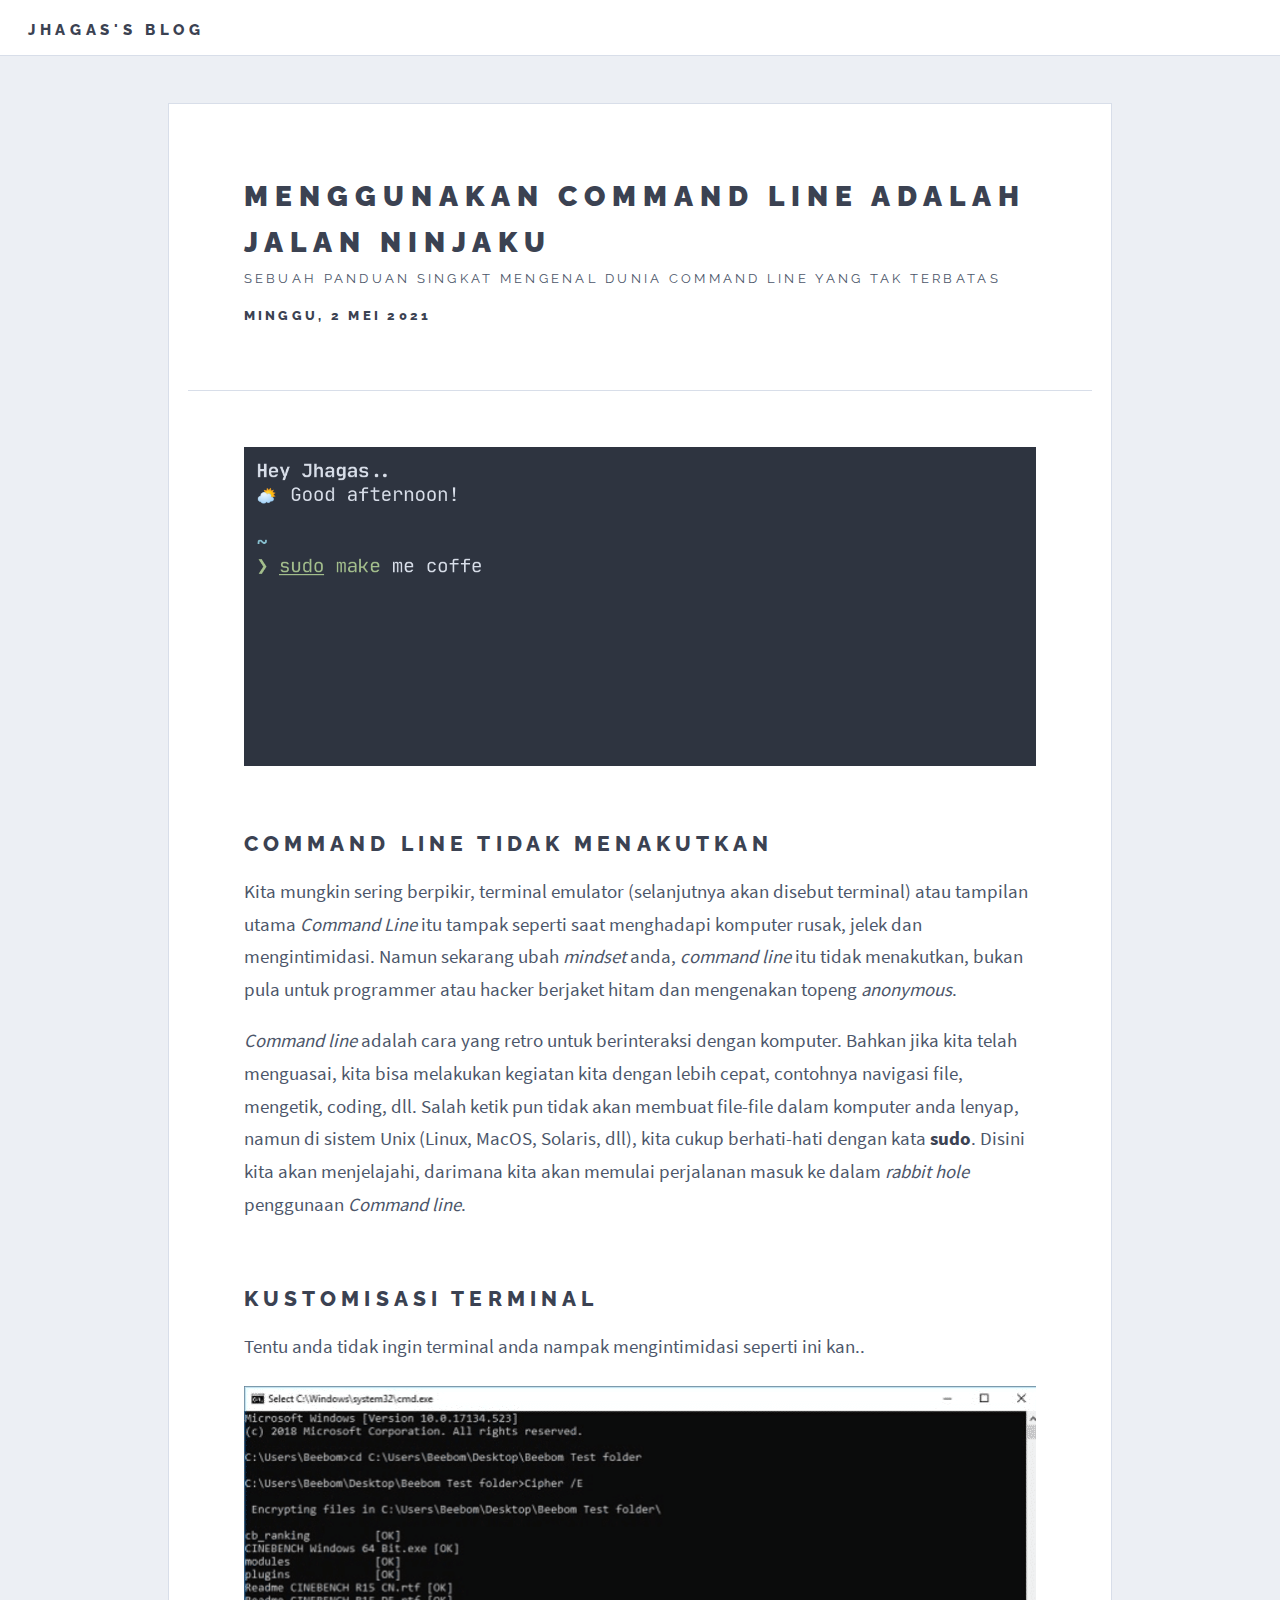
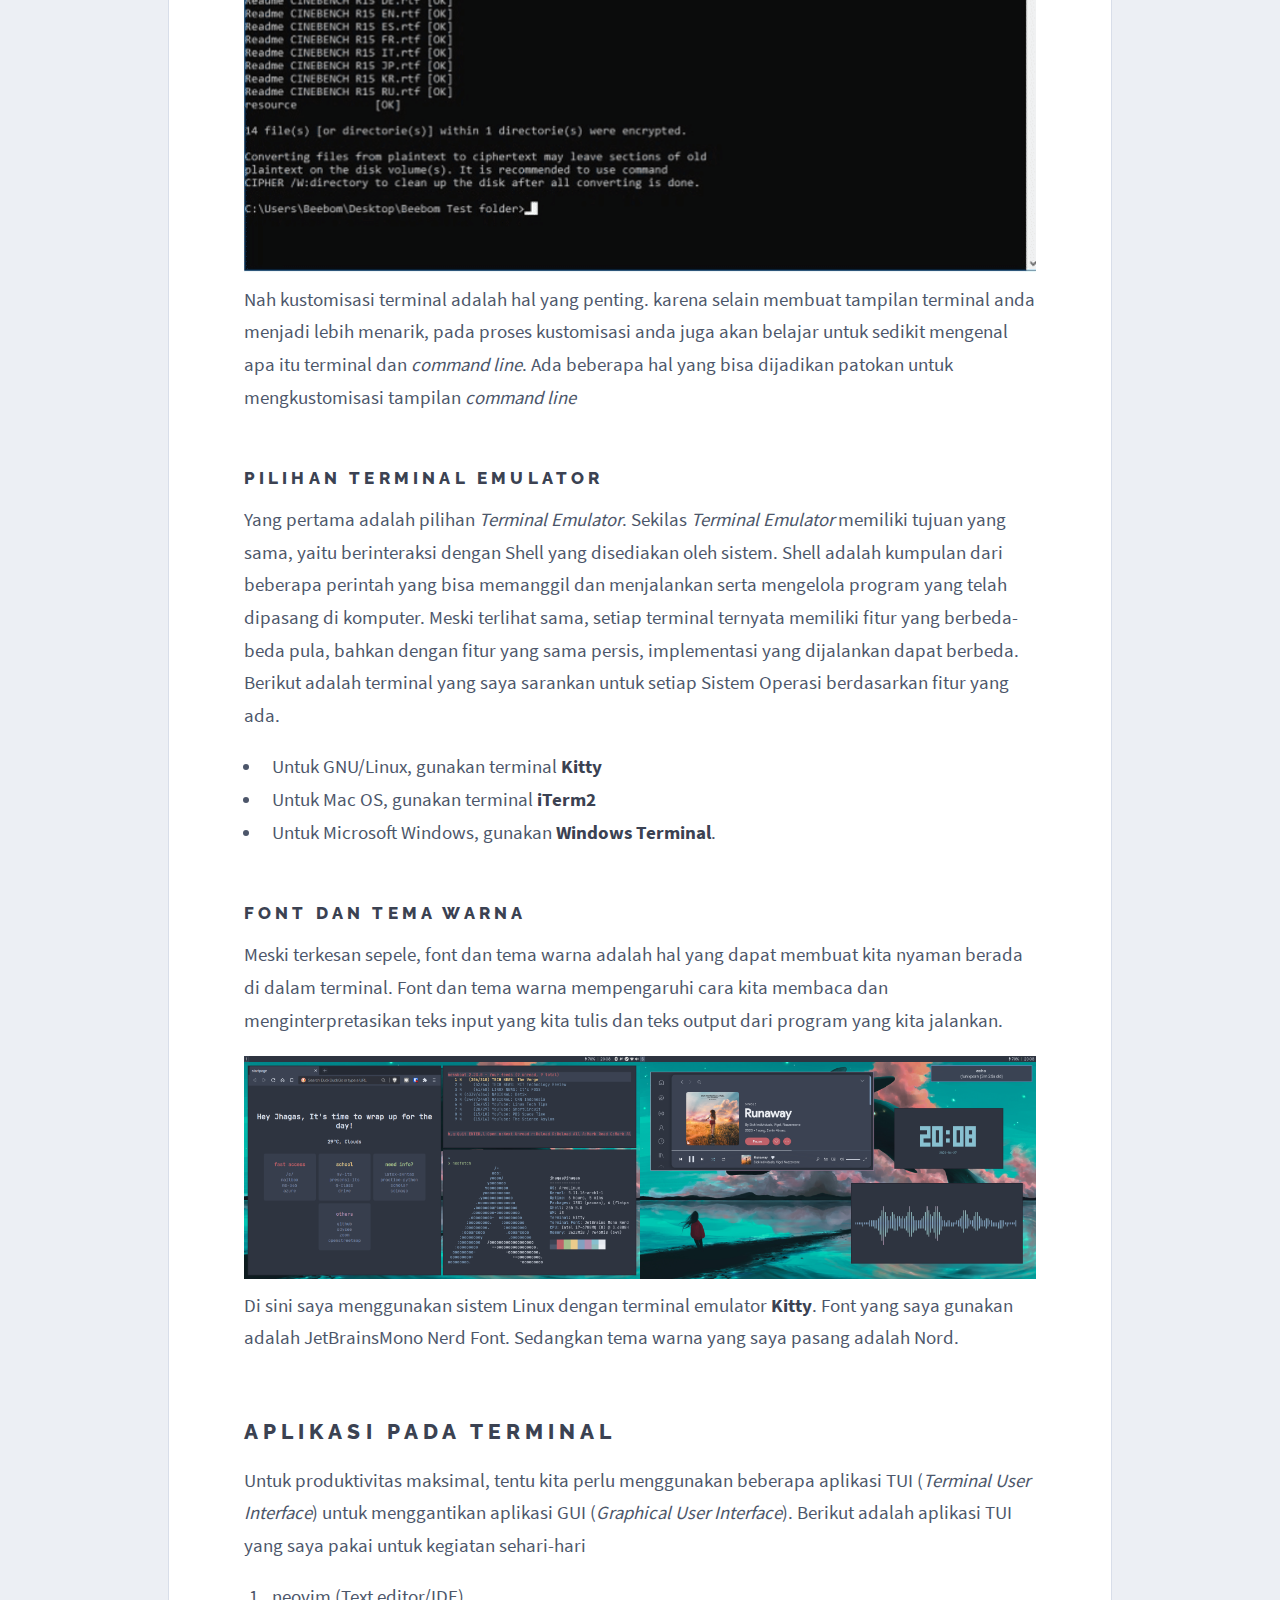
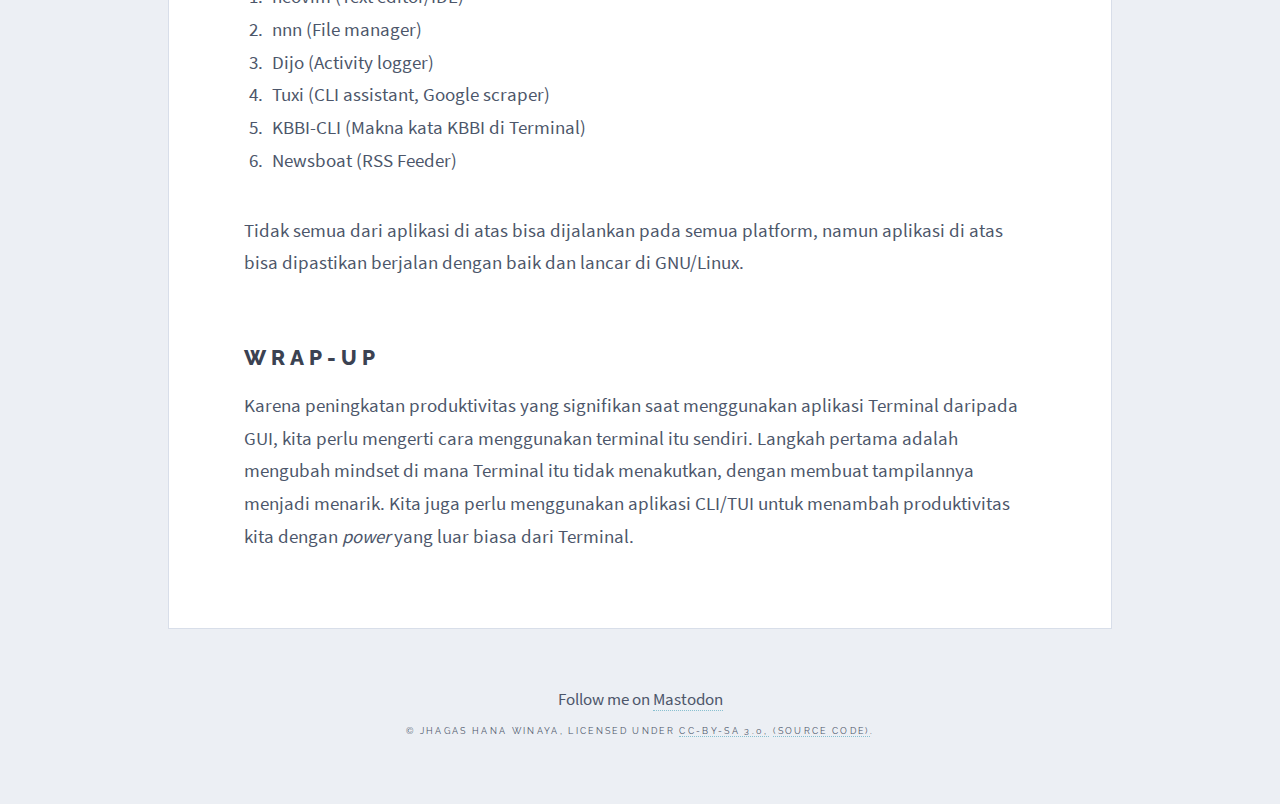
==== commit 44d89a27: "DARK MODE" ====
--- a/command-line-adalah-jalan-ninjaku/index.html
+++ b/command-line-adalah-jalan-ninjaku/index.html
@@ -1,36 +1,26 @@
 <!DOCTYPE HTML>
 <html>
-	<head>
-		<title>Command Line adalah Jalan Ninjaku - Jhagas's Blog</title>
-		<meta charset="utf-8" />
-		<meta name="viewport" content="width=device-width, initial-scale=1, user-scalable=no" />
-		<link rel="stylesheet" href="../assets/css/main.css" />
-	</head>
-	<body class="single is-preload">
-
-		<!-- Wrapper -->
-			<div id="wrapper">
-
-				<!-- Header -->
-					<header id="header">
-						<h1><a href="https://jhagas.github.io/blog">Jhagas's Blog</a></h1>
-					</header>
-
-				<!-- Main -->
-					<div id="main">
-
+<head>
+<title>Command Line adalah Jalan Ninjaku - Jhagas's Blog</title>
+<meta charset="utf-8" />
+<meta name="viewport" content="width=device-width, initial-scale=1, user-scalable=no" />
+<link rel="stylesheet" href="../assets/css/main.css" />
+</head>
+<body class="single is-preload">
+<div id="wrapper">
+<header id="header">
+<h1><a href="https://jhagas.github.io/blog">Jhagas's Blog</a></h1>
+</header>
+<div id="main">
 <article class="post">
-	<header>
-		<div class="title">
-			<h2>MENGGUNAKAN COMMAND LINE ADALAH JALAN NINJAKU</a></h2>
-            <p>Sebuah panduan singkat mengenal dunia command line yang tak terbatas<br>
-            <time class="published" datetime="2021-05-02"><strong><em>Minggu, 2 Mei 2021</strong></em></time></p>
-		</div>
-	</header>
-
-				<!-- Post -->
+<header>
+<div class="title">
+<h2>MENGGUNAKAN COMMAND LINE ADALAH JALAN NINJAKU</a></h2>
+<p>Sebuah panduan singkat mengenal dunia command line yang tak terbatas</p>
+<time class="published" datetime="2021-05-02">Minggu, 2 Mei 2021</time>
+</div>
+</header>
 <span class="image featured"><img src="images/judul.png" alt="" /></span>
-
 <h2 class="atx" id="command-line-tidak-menakutkan">Command Line Tidak Menakutkan</h2>
 <p>Kita mungkin sering berpikir, terminal emulator (selanjutnya akan disebut terminal) atau tampilan utama <em>Command Line</em> itu tampak seperti saat menghadapi komputer rusak, jelek dan mengintimidasi. Namun sekarang ubah <em>mindset</em> anda, <em>command line</em> itu tidak menakutkan, bukan pula untuk programmer atau hacker berjaket hitam dan mengenakan topeng <em>anonymous</em>. </p>
 <p><em>Command line</em> adalah cara yang retro untuk berinteraksi dengan komputer. Bahkan jika kita telah menguasai, kita bisa melakukan kegiatan kita dengan lebih cepat, contohnya navigasi file, mengetik, coding, dll. Salah ketik pun tidak akan membuat file-file dalam komputer anda lenyap, namun di sistem Unix (Linux, MacOS, Solaris, dll), kita cukup berhati-hati dengan kata <strong>sudo</strong>. Disini kita akan menjelajahi, darimana kita akan memulai perjalanan masuk ke dalam <em>rabbit hole</em> penggunaan <em>Command line</em>.</p>
@@ -38,7 +28,7 @@
 <p>Tentu anda tidak ingin terminal anda nampak mengintimidasi seperti ini kan..</p>
 
 <div align="center">
-    <img alt="cmd" src="images/cmd.png" style="max-width:100%;"/>
+<img alt="cmd" src="images/cmd.png"/>
 </div>
 
 <p>Nah kustomisasi terminal adalah hal yang penting. karena selain membuat tampilan terminal anda menjadi lebih menarik, pada proses kustomisasi anda juga akan belajar untuk sedikit mengenal apa itu terminal dan <em>command line</em>. Ada beberapa hal yang bisa dijadikan patokan untuk mengkustomisasi tampilan <em>command line</em></p>
@@ -53,7 +43,7 @@
 <p>Meski terkesan sepele, font dan tema warna adalah hal yang dapat membuat kita nyaman berada di dalam terminal. Font dan tema warna mempengaruhi cara kita membaca dan menginterpretasikan teks input yang kita tulis dan teks output dari program yang kita jalankan.</p>
 
 <div align="center">
-    <img alt="desktop" src="images/linux.png" style="max-width:100%;"/>
+    <img alt="desktop" src="images/linux.png"/>
 </div>
 
 <p>Di sini saya menggunakan sistem Linux dengan terminal emulator <strong>Kitty</strong>. Font yang saya gunakan adalah JetBrainsMono Nerd Font. Sedangkan tema warna yang saya pasang adalah Nord.</p>
@@ -73,12 +63,10 @@
 
 </article>
 </div>
-
-				<!-- Footer -->
-					<section id="footer">
-                        <p class="social">Follow me on <a href="https://qoto.org/web/accounts/438673">Mastodon</a></p>
-                        <p class="copyright">&copy; Jhagas Hana Winaya, Licensed under <a href="https://creativecommons.org/licenses/by-sa/3.0/legalcode">CC-BY-SA 3.0,</a> <a href="https://github.com/jhagas/blog">(Source Code)</a>.</p>
-					</section>
-			</div>
-	</body>
+<section id="footer">
+<p class="social">Follow me on <a href="https://qoto.org/web/accounts/438673">Mastodon</a></p>
+<p class="copyright">&copy; Jhagas Hana Winaya, Licensed under <a href="https://creativecommons.org/licenses/by-sa/3.0/legalcode">CC-BY-SA 3.0,</a> <a href="https://github.com/jhagas/blog">(Source Code)</a>.</p>
+</section>
+</div>
+</body>
 </html>
--- a/assets/css/main.css
+++ b/assets/css/main.css
@@ -1,3630 +1 @@
-@import url(fontawesome-all.min.css);
-@font-face {
-  font-family: 'Raleway';
-  font-style: normal;
-  font-weight: 400;
-  src: url(../webfonts/1Ptxg8zYS_SKggPN4iEgvnHyvveLxVvaorCIPrQ.ttf) format('truetype');
-}
-@font-face {
-  font-family: 'Raleway';
-  font-style: normal;
-  font-weight: 800;
-  src: url(../webfonts/1Ptxg8zYS_SKggPN4iEgvnHyvveLxVtapbCIPrQ.ttf) format('truetype');
-}
-@font-face {
-  font-family: 'Raleway';
-  font-style: normal;
-  font-weight: 900;
-  src: url(../webfonts/1Ptxg8zYS_SKggPN4iEgvnHyvveLxVtzpbCIPrQ.ttf) format('truetype');
-}
-@font-face {
-  font-family: 'Source Sans Pro';
-  font-style: normal;
-  font-weight: 400;
-  src: url(../webfonts/6xK3dSBYKcSV-LCoeQqfX1RYOo3qOK7g.ttf) format('truetype');
-}
-@font-face {
-  font-family: 'Source Sans Pro';
-  font-style: normal;
-  font-weight: 700;
-  src: url(../webfonts/6xKydSBYKcSV-LCoeQqfX1RYOo3ig4vwlxdr.ttf) format('truetype');
-}
-
-/*
-	Future Imperfect by HTML5 UP
-	html5up.net | @ajlkn
-	Free for personal and commercial use under the CCA 3.0 license (html5up.net/license)
-*/
-
-html, body, div, span, applet, object,
-iframe, h1, h2, h3, h4, h5, h6, p, blockquote,
-pre, a, abbr, acronym, address, big, cite,
-code, del, dfn, em, img, ins, kbd, q, s, samp,
-small, strike, strong, sub, sup, tt, var, b,
-u, i, center, dl, dt, dd, ol, ul, li, fieldset,
-form, label, legend, table, caption, tbody,
-tfoot, thead, tr, th, td, article, aside,
-canvas, details, embed, figure, figcaption,
-footer, header, hgroup, menu, nav, output, ruby,
-section, summary, time, mark, audio, video {
-	margin: 0;
-	padding: 0;
-	border: 0;
-	font-size: 100%;
-	font: inherit;
-	vertical-align: baseline;}
-
-article, aside, details, figcaption, figure,
-footer, header, hgroup, menu, nav, section {
-	display: block;}
-
-body {
-	line-height: 1;
-}
-
-ol, ul {
-	list-style: none;
-}
-
-blockquote, q {
-	quotes: none;
-}
-
-	blockquote:before, blockquote:after, q:before, q:after {
-		content: '';
-		content: none;
-	}
-
-table {
-	border-collapse: collapse;
-	border-spacing: 0;
-}
-
-body {
-	-webkit-text-size-adjust: none;
-}
-
-mark {
-	background-color: transparent;
-	color: inherit;
-}
-
-input::-moz-focus-inner {
-	border: 0;
-	padding: 0;
-}
-
-input, select, textarea {
-	-moz-appearance: none;
-	-webkit-appearance: none;
-	-ms-appearance: none;
-	appearance: none;
-}
-
-/* Basic */
-
-	@-ms-viewport {
-		width: device-width;
-	}
-
-	body {
-		-ms-overflow-style: scrollbar;
-	}
-
-	@media screen and (max-width: 480px) {
-
-		html, body {
-			min-width: 320px;
-		}
-
-	}
-
-	html {
-		box-sizing: border-box;
-	}
-
-	*, *:before, *:after {
-		box-sizing: inherit;
-	}
-
-	body {
-		background: #f4f4f4;
-	}
-
-		body.is-preload *, body.is-preload *:before, body.is-preload *:after {
-			animation: none !important;
-			transition: none !important;
-		}
-
-/* Type */
-
-	body, input, select, textarea {
-		color: #646464;
-		font-family: "Source Sans Pro", Helvetica, sans-serif;
-		font-size: 14pt;
-		font-weight: 400;
-		line-height: 1.75;
-	}
-
-		@media screen and (max-width: 1680px) {
-
-			body, input, select, textarea {
-				font-size: 12pt;
-			}
-
-		}
-
-		@media screen and (max-width: 1280px) {
-
-			body, input, select, textarea {
-				font-size: 12pt;
-			}
-
-		}
-
-		@media screen and (max-width: 980px) {
-
-			body, input, select, textarea {
-				font-size: 12pt;
-			}
-
-		}
-
-		@media screen and (max-width: 736px) {
-
-			body, input, select, textarea {
-				font-size: 12pt;
-			}
-
-		}
-
-		@media screen and (max-width: 480px) {
-
-			body, input, select, textarea {
-				font-size: 12pt;
-			}
-
-		}
-
-	a {
-		-moz-transition: color 0.2s ease, border-bottom-color 0.2s ease;
-		-webkit-transition: color 0.2s ease, border-bottom-color 0.2s ease;
-		-ms-transition: color 0.2s ease, border-bottom-color 0.2s ease;
-		transition: color 0.2s ease, border-bottom-color 0.2s ease;
-		border-bottom: dotted 1px rgba(160, 160, 160, 0.65);
-		color: inherit;
-		text-decoration: none;
-	}
-
-		a:before {
-			-moz-transition: color 0.2s ease;
-			-webkit-transition: color 0.2s ease;
-			-ms-transition: color 0.2s ease;
-			transition: color 0.2s ease;
-		}
-
-		a:hover {
-			border-bottom-color: transparent;
-			color: #2ebaae !important;
-		}
-
-			a:hover:before {
-				color: #2ebaae !important;
-			}
-
-	strong, b {
-		color: #3c3b3b;
-		font-weight: 700;
-	}
-
-	em, i {
-		font-style: italic;
-	}
-
-	p {
-		margin: 0 0 2em 0;
-	}
-
-	h1, h2, h3, h4, h5, h6 {
-		color: #3c3b3b;
-		font-family: "Raleway", Helvetica, sans-serif;
-		font-weight: 800;
-		letter-spacing: 0.25em;
-		line-height: 1.65;
-		margin: 0 0 1em 0;
-		text-transform: uppercase;
-	}
-
-		h1 a, h2 a, h3 a, h4 a, h5 a, h6 a {
-			color: inherit;
-			border-bottom: 0;
-		}
-
-	h2 {
-		font-size: 1.1em;
-	}
-
-	h3 {
-		font-size: 0.9em;
-	}
-
-	h4 {
-		font-size: 0.7em;
-	}
-
-	h5 {
-		font-size: 0.7em;
-	}
-
-	h6 {
-		font-size: 0.7em;
-	}
-
-	sub {
-		font-size: 0.8em;
-		position: relative;
-		top: 0.5em;
-	}
-
-	sup {
-		font-size: 0.8em;
-		position: relative;
-		top: -0.5em;
-	}
-
-	blockquote {
-		border-left: solid 4px rgba(160, 160, 160, 0.3);
-		font-style: italic;
-		margin: 0 0 2em 0;
-		padding: 0.5em 0 0.5em 2em;
-	}
-
-	code {
-		background: rgba(160, 160, 160, 0.075);
-		border: solid 1px rgba(160, 160, 160, 0.3);
-		font-family: "Courier New", monospace;
-		font-size: 0.9em;
-		margin: 0 0.25em;
-		padding: 0.25em 0.65em;
-	}
-
-	pre {
-		-webkit-overflow-scrolling: touch;
-		font-family: "Courier New", monospace;
-		font-size: 0.9em;
-		margin: 0 0 2em 0;
-	}
-
-		pre code {
-			display: block;
-			line-height: 1.75em;
-			padding: 1em 1.5em;
-			overflow-x: auto;
-		}
-
-	hr {
-		border: 0;
-		border-bottom: solid 1px rgba(160, 160, 160, 0.3);
-		margin: 2em 0;
-	}
-
-		hr.major {
-			margin: 3em 0;
-		}
-
-	.align-left {
-		text-align: left;
-	}
-
-	.align-center {
-		text-align: center;
-	}
-
-	.align-right {
-		text-align: right;
-	}
-
-/* Row */
-
-	.row {
-		display: flex;
-		flex-wrap: wrap;
-		box-sizing: border-box;
-		align-items: stretch;
-	}
-
-		.row > * {
-			box-sizing: border-box;
-		}
-
-		.row.gtr-uniform > * > :last-child {
-			margin-bottom: 0;
-		}
-
-		.row.aln-left {
-			justify-content: flex-start;
-		}
-
-		.row.aln-center {
-			justify-content: center;
-		}
-
-		.row.aln-right {
-			justify-content: flex-end;
-		}
-
-		.row.aln-top {
-			align-items: flex-start;
-		}
-
-		.row.aln-middle {
-			align-items: center;
-		}
-
-		.row.aln-bottom {
-			align-items: flex-end;
-		}
-
-		.row > .imp {
-			order: -1;
-		}
-
-		.row > .col-1 {
-			width: 8.33333%;
-		}
-
-		.row > .off-1 {
-			margin-left: 8.33333%;
-		}
-
-		.row > .col-2 {
-			width: 16.66667%;
-		}
-
-		.row > .off-2 {
-			margin-left: 16.66667%;
-		}
-
-		.row > .col-3 {
-			width: 25%;
-		}
-
-		.row > .off-3 {
-			margin-left: 25%;
-		}
-
-		.row > .col-4 {
-			width: 33.33333%;
-		}
-
-		.row > .off-4 {
-			margin-left: 33.33333%;
-		}
-
-		.row > .col-5 {
-			width: 41.66667%;
-		}
-
-		.row > .off-5 {
-			margin-left: 41.66667%;
-		}
-
-		.row > .col-6 {
-			width: 50%;
-		}
-
-		.row > .off-6 {
-			margin-left: 50%;
-		}
-
-		.row > .col-7 {
-			width: 58.33333%;
-		}
-
-		.row > .off-7 {
-			margin-left: 58.33333%;
-		}
-
-		.row > .col-8 {
-			width: 66.66667%;
-		}
-
-		.row > .off-8 {
-			margin-left: 66.66667%;
-		}
-
-		.row > .col-9 {
-			width: 75%;
-		}
-
-		.row > .off-9 {
-			margin-left: 75%;
-		}
-
-		.row > .col-10 {
-			width: 83.33333%;
-		}
-
-		.row > .off-10 {
-			margin-left: 83.33333%;
-		}
-
-		.row > .col-11 {
-			width: 91.66667%;
-		}
-
-		.row > .off-11 {
-			margin-left: 91.66667%;
-		}
-
-		.row > .col-12 {
-			width: 100%;
-		}
-
-		.row > .off-12 {
-			margin-left: 100%;
-		}
-
-		.row.gtr-0 {
-			margin-top: 0;
-			margin-left: 0em;
-		}
-
-			.row.gtr-0 > * {
-				padding: 0 0 0 0em;
-			}
-
-			.row.gtr-0.gtr-uniform {
-				margin-top: 0em;
-			}
-
-				.row.gtr-0.gtr-uniform > * {
-					padding-top: 0em;
-				}
-
-		.row.gtr-25 {
-			margin-top: 0;
-			margin-left: -0.25em;
-		}
-
-			.row.gtr-25 > * {
-				padding: 0 0 0 0.25em;
-			}
-
-			.row.gtr-25.gtr-uniform {
-				margin-top: -0.25em;
-			}
-
-				.row.gtr-25.gtr-uniform > * {
-					padding-top: 0.25em;
-				}
-
-		.row.gtr-50 {
-			margin-top: 0;
-			margin-left: -0.5em;
-		}
-
-			.row.gtr-50 > * {
-				padding: 0 0 0 0.5em;
-			}
-
-			.row.gtr-50.gtr-uniform {
-				margin-top: -0.5em;
-			}
-
-				.row.gtr-50.gtr-uniform > * {
-					padding-top: 0.5em;
-				}
-
-		.row {
-			margin-top: 0;
-			margin-left: -1em;
-		}
-
-			.row > * {
-				padding: 0 0 0 1em;
-			}
-
-			.row.gtr-uniform {
-				margin-top: -1em;
-			}
-
-				.row.gtr-uniform > * {
-					padding-top: 1em;
-				}
-
-		.row.gtr-150 {
-			margin-top: 0;
-			margin-left: -1.5em;
-		}
-
-			.row.gtr-150 > * {
-				padding: 0 0 0 1.5em;
-			}
-
-			.row.gtr-150.gtr-uniform {
-				margin-top: -1.5em;
-			}
-
-				.row.gtr-150.gtr-uniform > * {
-					padding-top: 1.5em;
-				}
-
-		.row.gtr-200 {
-			margin-top: 0;
-			margin-left: -2em;
-		}
-
-			.row.gtr-200 > * {
-				padding: 0 0 0 2em;
-			}
-
-			.row.gtr-200.gtr-uniform {
-				margin-top: -2em;
-			}
-
-				.row.gtr-200.gtr-uniform > * {
-					padding-top: 2em;
-				}
-
-		@media screen and (max-width: 1680px) {
-
-			.row {
-				display: flex;
-				flex-wrap: wrap;
-				box-sizing: border-box;
-				align-items: stretch;
-			}
-
-				.row > * {
-					box-sizing: border-box;
-				}
-
-				.row.gtr-uniform > * > :last-child {
-					margin-bottom: 0;
-				}
-
-				.row.aln-left {
-					justify-content: flex-start;
-				}
-
-				.row.aln-center {
-					justify-content: center;
-				}
-
-				.row.aln-right {
-					justify-content: flex-end;
-				}
-
-				.row.aln-top {
-					align-items: flex-start;
-				}
-
-				.row.aln-middle {
-					align-items: center;
-				}
-
-				.row.aln-bottom {
-					align-items: flex-end;
-				}
-
-				.row > .imp-xlarge {
-					order: -1;
-				}
-
-				.row > .col-1-xlarge {
-					width: 8.33333%;
-				}
-
-				.row > .off-1-xlarge {
-					margin-left: 8.33333%;
-				}
-
-				.row > .col-2-xlarge {
-					width: 16.66667%;
-				}
-
-				.row > .off-2-xlarge {
-					margin-left: 16.66667%;
-				}
-
-				.row > .col-3-xlarge {
-					width: 25%;
-				}
-
-				.row > .off-3-xlarge {
-					margin-left: 25%;
-				}
-
-				.row > .col-4-xlarge {
-					width: 33.33333%;
-				}
-
-				.row > .off-4-xlarge {
-					margin-left: 33.33333%;
-				}
-
-				.row > .col-5-xlarge {
-					width: 41.66667%;
-				}
-
-				.row > .off-5-xlarge {
-					margin-left: 41.66667%;
-				}
-
-				.row > .col-6-xlarge {
-					width: 50%;
-				}
-
-				.row > .off-6-xlarge {
-					margin-left: 50%;
-				}
-
-				.row > .col-7-xlarge {
-					width: 58.33333%;
-				}
-
-				.row > .off-7-xlarge {
-					margin-left: 58.33333%;
-				}
-
-				.row > .col-8-xlarge {
-					width: 66.66667%;
-				}
-
-				.row > .off-8-xlarge {
-					margin-left: 66.66667%;
-				}
-
-				.row > .col-9-xlarge {
-					width: 75%;
-				}
-
-				.row > .off-9-xlarge {
-					margin-left: 75%;
-				}
-
-				.row > .col-10-xlarge {
-					width: 83.33333%;
-				}
-
-				.row > .off-10-xlarge {
-					margin-left: 83.33333%;
-				}
-
-				.row > .col-11-xlarge {
-					width: 91.66667%;
-				}
-
-				.row > .off-11-xlarge {
-					margin-left: 91.66667%;
-				}
-
-				.row > .col-12-xlarge {
-					width: 100%;
-				}
-
-				.row > .off-12-xlarge {
-					margin-left: 100%;
-				}
-
-				.row.gtr-0 {
-					margin-top: 0;
-					margin-left: 0em;
-				}
-
-					.row.gtr-0 > * {
-						padding: 0 0 0 0em;
-					}
-
-					.row.gtr-0.gtr-uniform {
-						margin-top: 0em;
-					}
-
-						.row.gtr-0.gtr-uniform > * {
-							padding-top: 0em;
-						}
-
-				.row.gtr-25 {
-					margin-top: 0;
-					margin-left: -0.25em;
-				}
-
-					.row.gtr-25 > * {
-						padding: 0 0 0 0.25em;
-					}
-
-					.row.gtr-25.gtr-uniform {
-						margin-top: -0.25em;
-					}
-
-						.row.gtr-25.gtr-uniform > * {
-							padding-top: 0.25em;
-						}
-
-				.row.gtr-50 {
-					margin-top: 0;
-					margin-left: -0.5em;
-				}
-
-					.row.gtr-50 > * {
-						padding: 0 0 0 0.5em;
-					}
-
-					.row.gtr-50.gtr-uniform {
-						margin-top: -0.5em;
-					}
-
-						.row.gtr-50.gtr-uniform > * {
-							padding-top: 0.5em;
-						}
-
-				.row {
-					margin-top: 0;
-					margin-left: -1em;
-				}
-
-					.row > * {
-						padding: 0 0 0 1em;
-					}
-
-					.row.gtr-uniform {
-						margin-top: -1em;
-					}
-
-						.row.gtr-uniform > * {
-							padding-top: 1em;
-						}
-
-				.row.gtr-150 {
-					margin-top: 0;
-					margin-left: -1.5em;
-				}
-
-					.row.gtr-150 > * {
-						padding: 0 0 0 1.5em;
-					}
-
-					.row.gtr-150.gtr-uniform {
-						margin-top: -1.5em;
-					}
-
-						.row.gtr-150.gtr-uniform > * {
-							padding-top: 1.5em;
-						}
-
-				.row.gtr-200 {
-					margin-top: 0;
-					margin-left: -2em;
-				}
-
-					.row.gtr-200 > * {
-						padding: 0 0 0 2em;
-					}
-
-					.row.gtr-200.gtr-uniform {
-						margin-top: -2em;
-					}
-
-						.row.gtr-200.gtr-uniform > * {
-							padding-top: 2em;
-						}
-
-		}
-
-		@media screen and (max-width: 1280px) {
-
-			.row {
-				display: flex;
-				flex-wrap: wrap;
-				box-sizing: border-box;
-				align-items: stretch;
-			}
-
-				.row > * {
-					box-sizing: border-box;
-				}
-
-				.row.gtr-uniform > * > :last-child {
-					margin-bottom: 0;
-				}
-
-				.row.aln-left {
-					justify-content: flex-start;
-				}
-
-				.row.aln-center {
-					justify-content: center;
-				}
-
-				.row.aln-right {
-					justify-content: flex-end;
-				}
-
-				.row.aln-top {
-					align-items: flex-start;
-				}
-
-				.row.aln-middle {
-					align-items: center;
-				}
-
-				.row.aln-bottom {
-					align-items: flex-end;
-				}
-
-				.row > .imp-large {
-					order: -1;
-				}
-
-				.row > .col-1-large {
-					width: 8.33333%;
-				}
-
-				.row > .off-1-large {
-					margin-left: 8.33333%;
-				}
-
-				.row > .col-2-large {
-					width: 16.66667%;
-				}
-
-				.row > .off-2-large {
-					margin-left: 16.66667%;
-				}
-
-				.row > .col-3-large {
-					width: 25%;
-				}
-
-				.row > .off-3-large {
-					margin-left: 25%;
-				}
-
-				.row > .col-4-large {
-					width: 33.33333%;
-				}
-
-				.row > .off-4-large {
-					margin-left: 33.33333%;
-				}
-
-				.row > .col-5-large {
-					width: 41.66667%;
-				}
-
-				.row > .off-5-large {
-					margin-left: 41.66667%;
-				}
-
-				.row > .col-6-large {
-					width: 50%;
-				}
-
-				.row > .off-6-large {
-					margin-left: 50%;
-				}
-
-				.row > .col-7-large {
-					width: 58.33333%;
-				}
-
-				.row > .off-7-large {
-					margin-left: 58.33333%;
-				}
-
-				.row > .col-8-large {
-					width: 66.66667%;
-				}
-
-				.row > .off-8-large {
-					margin-left: 66.66667%;
-				}
-
-				.row > .col-9-large {
-					width: 75%;
-				}
-
-				.row > .off-9-large {
-					margin-left: 75%;
-				}
-
-				.row > .col-10-large {
-					width: 83.33333%;
-				}
-
-				.row > .off-10-large {
-					margin-left: 83.33333%;
-				}
-
-				.row > .col-11-large {
-					width: 91.66667%;
-				}
-
-				.row > .off-11-large {
-					margin-left: 91.66667%;
-				}
-
-				.row > .col-12-large {
-					width: 100%;
-				}
-
-				.row > .off-12-large {
-					margin-left: 100%;
-				}
-
-				.row.gtr-0 {
-					margin-top: 0;
-					margin-left: 0em;
-				}
-
-					.row.gtr-0 > * {
-						padding: 0 0 0 0em;
-					}
-
-					.row.gtr-0.gtr-uniform {
-						margin-top: 0em;
-					}
-
-						.row.gtr-0.gtr-uniform > * {
-							padding-top: 0em;
-						}
-
-				.row.gtr-25 {
-					margin-top: 0;
-					margin-left: -0.25em;
-				}
-
-					.row.gtr-25 > * {
-						padding: 0 0 0 0.25em;
-					}
-
-					.row.gtr-25.gtr-uniform {
-						margin-top: -0.25em;
-					}
-
-						.row.gtr-25.gtr-uniform > * {
-							padding-top: 0.25em;
-						}
-
-				.row.gtr-50 {
-					margin-top: 0;
-					margin-left: -0.5em;
-				}
-
-					.row.gtr-50 > * {
-						padding: 0 0 0 0.5em;
-					}
-
-					.row.gtr-50.gtr-uniform {
-						margin-top: -0.5em;
-					}
-
-						.row.gtr-50.gtr-uniform > * {
-							padding-top: 0.5em;
-						}
-
-				.row {
-					margin-top: 0;
-					margin-left: -1em;
-				}
-
-					.row > * {
-						padding: 0 0 0 1em;
-					}
-
-					.row.gtr-uniform {
-						margin-top: -1em;
-					}
-
-						.row.gtr-uniform > * {
-							padding-top: 1em;
-						}
-
-				.row.gtr-150 {
-					margin-top: 0;
-					margin-left: -1.5em;
-				}
-
-					.row.gtr-150 > * {
-						padding: 0 0 0 1.5em;
-					}
-
-					.row.gtr-150.gtr-uniform {
-						margin-top: -1.5em;
-					}
-
-						.row.gtr-150.gtr-uniform > * {
-							padding-top: 1.5em;
-						}
-
-				.row.gtr-200 {
-					margin-top: 0;
-					margin-left: -2em;
-				}
-
-					.row.gtr-200 > * {
-						padding: 0 0 0 2em;
-					}
-
-					.row.gtr-200.gtr-uniform {
-						margin-top: -2em;
-					}
-
-						.row.gtr-200.gtr-uniform > * {
-							padding-top: 2em;
-						}
-
-		}
-
-		@media screen and (max-width: 980px) {
-
-			.row {
-				display: flex;
-				flex-wrap: wrap;
-				box-sizing: border-box;
-				align-items: stretch;
-			}
-
-				.row > * {
-					box-sizing: border-box;
-				}
-
-				.row.gtr-uniform > * > :last-child {
-					margin-bottom: 0;
-				}
-
-				.row.aln-left {
-					justify-content: flex-start;
-				}
-
-				.row.aln-center {
-					justify-content: center;
-				}
-
-				.row.aln-right {
-					justify-content: flex-end;
-				}
-
-				.row.aln-top {
-					align-items: flex-start;
-				}
-
-				.row.aln-middle {
-					align-items: center;
-				}
-
-				.row.aln-bottom {
-					align-items: flex-end;
-				}
-
-				.row > .imp-medium {
-					order: -1;
-				}
-
-				.row > .col-1-medium {
-					width: 8.33333%;
-				}
-
-				.row > .off-1-medium {
-					margin-left: 8.33333%;
-				}
-
-				.row > .col-2-medium {
-					width: 16.66667%;
-				}
-
-				.row > .off-2-medium {
-					margin-left: 16.66667%;
-				}
-
-				.row > .col-3-medium {
-					width: 25%;
-				}
-
-				.row > .off-3-medium {
-					margin-left: 25%;
-				}
-
-				.row > .col-4-medium {
-					width: 33.33333%;
-				}
-
-				.row > .off-4-medium {
-					margin-left: 33.33333%;
-				}
-
-				.row > .col-5-medium {
-					width: 41.66667%;
-				}
-
-				.row > .off-5-medium {
-					margin-left: 41.66667%;
-				}
-
-				.row > .col-6-medium {
-					width: 50%;
-				}
-
-				.row > .off-6-medium {
-					margin-left: 50%;
-				}
-
-				.row > .col-7-medium {
-					width: 58.33333%;
-				}
-
-				.row > .off-7-medium {
-					margin-left: 58.33333%;
-				}
-
-				.row > .col-8-medium {
-					width: 66.66667%;
-				}
-
-				.row > .off-8-medium {
-					margin-left: 66.66667%;
-				}
-
-				.row > .col-9-medium {
-					width: 75%;
-				}
-
-				.row > .off-9-medium {
-					margin-left: 75%;
-				}
-
-				.row > .col-10-medium {
-					width: 83.33333%;
-				}
-
-				.row > .off-10-medium {
-					margin-left: 83.33333%;
-				}
-
-				.row > .col-11-medium {
-					width: 91.66667%;
-				}
-
-				.row > .off-11-medium {
-					margin-left: 91.66667%;
-				}
-
-				.row > .col-12-medium {
-					width: 100%;
-				}
-
-				.row > .off-12-medium {
-					margin-left: 100%;
-				}
-
-				.row.gtr-0 {
-					margin-top: 0;
-					margin-left: 0em;
-				}
-
-					.row.gtr-0 > * {
-						padding: 0 0 0 0em;
-					}
-
-					.row.gtr-0.gtr-uniform {
-						margin-top: 0em;
-					}
-
-						.row.gtr-0.gtr-uniform > * {
-							padding-top: 0em;
-						}
-
-				.row.gtr-25 {
-					margin-top: 0;
-					margin-left: -0.25em;
-				}
-
-					.row.gtr-25 > * {
-						padding: 0 0 0 0.25em;
-					}
-
-					.row.gtr-25.gtr-uniform {
-						margin-top: -0.25em;
-					}
-
-						.row.gtr-25.gtr-uniform > * {
-							padding-top: 0.25em;
-						}
-
-				.row.gtr-50 {
-					margin-top: 0;
-					margin-left: -0.5em;
-				}
-
-					.row.gtr-50 > * {
-						padding: 0 0 0 0.5em;
-					}
-
-					.row.gtr-50.gtr-uniform {
-						margin-top: -0.5em;
-					}
-
-						.row.gtr-50.gtr-uniform > * {
-							padding-top: 0.5em;
-						}
-
-				.row {
-					margin-top: 0;
-					margin-left: -1em;
-				}
-
-					.row > * {
-						padding: 0 0 0 1em;
-					}
-
-					.row.gtr-uniform {
-						margin-top: -1em;
-					}
-
-						.row.gtr-uniform > * {
-							padding-top: 1em;
-						}
-
-				.row.gtr-150 {
-					margin-top: 0;
-					margin-left: -1.5em;
-				}
-
-					.row.gtr-150 > * {
-						padding: 0 0 0 1.5em;
-					}
-
-					.row.gtr-150.gtr-uniform {
-						margin-top: -1.5em;
-					}
-
-						.row.gtr-150.gtr-uniform > * {
-							padding-top: 1.5em;
-						}
-
-				.row.gtr-200 {
-					margin-top: 0;
-					margin-left: -2em;
-				}
-
-					.row.gtr-200 > * {
-						padding: 0 0 0 2em;
-					}
-
-					.row.gtr-200.gtr-uniform {
-						margin-top: -2em;
-					}
-
-						.row.gtr-200.gtr-uniform > * {
-							padding-top: 2em;
-						}
-
-		}
-
-		@media screen and (max-width: 736px) {
-
-			.row {
-				display: flex;
-				flex-wrap: wrap;
-				box-sizing: border-box;
-				align-items: stretch;
-			}
-
-				.row > * {
-					box-sizing: border-box;
-				}
-
-				.row.gtr-uniform > * > :last-child {
-					margin-bottom: 0;
-				}
-
-				.row.aln-left {
-					justify-content: flex-start;
-				}
-
-				.row.aln-center {
-					justify-content: center;
-				}
-
-				.row.aln-right {
-					justify-content: flex-end;
-				}
-
-				.row.aln-top {
-					align-items: flex-start;
-				}
-
-				.row.aln-middle {
-					align-items: center;
-				}
-
-				.row.aln-bottom {
-					align-items: flex-end;
-				}
-
-				.row > .imp-small {
-					order: -1;
-				}
-
-				.row > .col-1-small {
-					width: 8.33333%;
-				}
-
-				.row > .off-1-small {
-					margin-left: 8.33333%;
-				}
-
-				.row > .col-2-small {
-					width: 16.66667%;
-				}
-
-				.row > .off-2-small {
-					margin-left: 16.66667%;
-				}
-
-				.row > .col-3-small {
-					width: 25%;
-				}
-
-				.row > .off-3-small {
-					margin-left: 25%;
-				}
-
-				.row > .col-4-small {
-					width: 33.33333%;
-				}
-
-				.row > .off-4-small {
-					margin-left: 33.33333%;
-				}
-
-				.row > .col-5-small {
-					width: 41.66667%;
-				}
-
-				.row > .off-5-small {
-					margin-left: 41.66667%;
-				}
-
-				.row > .col-6-small {
-					width: 50%;
-				}
-
-				.row > .off-6-small {
-					margin-left: 50%;
-				}
-
-				.row > .col-7-small {
-					width: 58.33333%;
-				}
-
-				.row > .off-7-small {
-					margin-left: 58.33333%;
-				}
-
-				.row > .col-8-small {
-					width: 66.66667%;
-				}
-
-				.row > .off-8-small {
-					margin-left: 66.66667%;
-				}
-
-				.row > .col-9-small {
-					width: 75%;
-				}
-
-				.row > .off-9-small {
-					margin-left: 75%;
-				}
-
-				.row > .col-10-small {
-					width: 83.33333%;
-				}
-
-				.row > .off-10-small {
-					margin-left: 83.33333%;
-				}
-
-				.row > .col-11-small {
-					width: 91.66667%;
-				}
-
-				.row > .off-11-small {
-					margin-left: 91.66667%;
-				}
-
-				.row > .col-12-small {
-					width: 100%;
-				}
-
-				.row > .off-12-small {
-					margin-left: 100%;
-				}
-
-				.row.gtr-0 {
-					margin-top: 0;
-					margin-left: 0em;
-				}
-
-					.row.gtr-0 > * {
-						padding: 0 0 0 0em;
-					}
-
-					.row.gtr-0.gtr-uniform {
-						margin-top: 0em;
-					}
-
-						.row.gtr-0.gtr-uniform > * {
-							padding-top: 0em;
-						}
-
-				.row.gtr-25 {
-					margin-top: 0;
-					margin-left: -0.25em;
-				}
-
-					.row.gtr-25 > * {
-						padding: 0 0 0 0.25em;
-					}
-
-					.row.gtr-25.gtr-uniform {
-						margin-top: -0.25em;
-					}
-
-						.row.gtr-25.gtr-uniform > * {
-							padding-top: 0.25em;
-						}
-
-				.row.gtr-50 {
-					margin-top: 0;
-					margin-left: -0.5em;
-				}
-
-					.row.gtr-50 > * {
-						padding: 0 0 0 0.5em;
-					}
-
-					.row.gtr-50.gtr-uniform {
-						margin-top: -0.5em;
-					}
-
-						.row.gtr-50.gtr-uniform > * {
-							padding-top: 0.5em;
-						}
-
-				.row {
-					margin-top: 0;
-					margin-left: -1em;
-				}
-
-					.row > * {
-						padding: 0 0 0 1em;
-					}
-
-					.row.gtr-uniform {
-						margin-top: -1em;
-					}
-
-						.row.gtr-uniform > * {
-							padding-top: 1em;
-						}
-
-				.row.gtr-150 {
-					margin-top: 0;
-					margin-left: -1.5em;
-				}
-
-					.row.gtr-150 > * {
-						padding: 0 0 0 1.5em;
-					}
-
-					.row.gtr-150.gtr-uniform {
-						margin-top: -1.5em;
-					}
-
-						.row.gtr-150.gtr-uniform > * {
-							padding-top: 1.5em;
-						}
-
-				.row.gtr-200 {
-					margin-top: 0;
-					margin-left: -2em;
-				}
-
-					.row.gtr-200 > * {
-						padding: 0 0 0 2em;
-					}
-
-					.row.gtr-200.gtr-uniform {
-						margin-top: -2em;
-					}
-
-						.row.gtr-200.gtr-uniform > * {
-							padding-top: 2em;
-						}
-
-		}
-
-		@media screen and (max-width: 480px) {
-
-			.row {
-				display: flex;
-				flex-wrap: wrap;
-				box-sizing: border-box;
-				align-items: stretch;
-			}
-
-				.row > * {
-					box-sizing: border-box;
-				}
-
-				.row.gtr-uniform > * > :last-child {
-					margin-bottom: 0;
-				}
-
-				.row.aln-left {
-					justify-content: flex-start;
-				}
-
-				.row.aln-center {
-					justify-content: center;
-				}
-
-				.row.aln-right {
-					justify-content: flex-end;
-				}
-
-				.row.aln-top {
-					align-items: flex-start;
-				}
-
-				.row.aln-middle {
-					align-items: center;
-				}
-
-				.row.aln-bottom {
-					align-items: flex-end;
-				}
-
-				.row > .imp-xsmall {
-					order: -1;
-				}
-
-				.row > .col-1-xsmall {
-					width: 8.33333%;
-				}
-
-				.row > .off-1-xsmall {
-					margin-left: 8.33333%;
-				}
-
-				.row > .col-2-xsmall {
-					width: 16.66667%;
-				}
-
-				.row > .off-2-xsmall {
-					margin-left: 16.66667%;
-				}
-
-				.row > .col-3-xsmall {
-					width: 25%;
-				}
-
-				.row > .off-3-xsmall {
-					margin-left: 25%;
-				}
-
-				.row > .col-4-xsmall {
-					width: 33.33333%;
-				}
-
-				.row > .off-4-xsmall {
-					margin-left: 33.33333%;
-				}
-
-				.row > .col-5-xsmall {
-					width: 41.66667%;
-				}
-
-				.row > .off-5-xsmall {
-					margin-left: 41.66667%;
-				}
-
-				.row > .col-6-xsmall {
-					width: 50%;
-				}
-
-				.row > .off-6-xsmall {
-					margin-left: 50%;
-				}
-
-				.row > .col-7-xsmall {
-					width: 58.33333%;
-				}
-
-				.row > .off-7-xsmall {
-					margin-left: 58.33333%;
-				}
-
-				.row > .col-8-xsmall {
-					width: 66.66667%;
-				}
-
-				.row > .off-8-xsmall {
-					margin-left: 66.66667%;
-				}
-
-				.row > .col-9-xsmall {
-					width: 75%;
-				}
-
-				.row > .off-9-xsmall {
-					margin-left: 75%;
-				}
-
-				.row > .col-10-xsmall {
-					width: 83.33333%;
-				}
-
-				.row > .off-10-xsmall {
-					margin-left: 83.33333%;
-				}
-
-				.row > .col-11-xsmall {
-					width: 91.66667%;
-				}
-
-				.row > .off-11-xsmall {
-					margin-left: 91.66667%;
-				}
-
-				.row > .col-12-xsmall {
-					width: 100%;
-				}
-
-				.row > .off-12-xsmall {
-					margin-left: 100%;
-				}
-
-				.row.gtr-0 {
-					margin-top: 0;
-					margin-left: 0em;
-				}
-
-					.row.gtr-0 > * {
-						padding: 0 0 0 0em;
-					}
-
-					.row.gtr-0.gtr-uniform {
-						margin-top: 0em;
-					}
-
-						.row.gtr-0.gtr-uniform > * {
-							padding-top: 0em;
-						}
-
-				.row.gtr-25 {
-					margin-top: 0;
-					margin-left: -0.25em;
-				}
-
-					.row.gtr-25 > * {
-						padding: 0 0 0 0.25em;
-					}
-
-					.row.gtr-25.gtr-uniform {
-						margin-top: -0.25em;
-					}
-
-						.row.gtr-25.gtr-uniform > * {
-							padding-top: 0.25em;
-						}
-
-				.row.gtr-50 {
-					margin-top: 0;
-					margin-left: -0.5em;
-				}
-
-					.row.gtr-50 > * {
-						padding: 0 0 0 0.5em;
-					}
-
-					.row.gtr-50.gtr-uniform {
-						margin-top: -0.5em;
-					}
-
-						.row.gtr-50.gtr-uniform > * {
-							padding-top: 0.5em;
-						}
-
-				.row {
-					margin-top: 0;
-					margin-left: -1em;
-				}
-
-					.row > * {
-						padding: 0 0 0 1em;
-					}
-
-					.row.gtr-uniform {
-						margin-top: -1em;
-					}
-
-						.row.gtr-uniform > * {
-							padding-top: 1em;
-						}
-
-				.row.gtr-150 {
-					margin-top: 0;
-					margin-left: -1.5em;
-				}
-
-					.row.gtr-150 > * {
-						padding: 0 0 0 1.5em;
-					}
-
-					.row.gtr-150.gtr-uniform {
-						margin-top: -1.5em;
-					}
-
-						.row.gtr-150.gtr-uniform > * {
-							padding-top: 1.5em;
-						}
-
-				.row.gtr-200 {
-					margin-top: 0;
-					margin-left: -2em;
-				}
-
-					.row.gtr-200 > * {
-						padding: 0 0 0 2em;
-					}
-
-					.row.gtr-200.gtr-uniform {
-						margin-top: -2em;
-					}
-
-						.row.gtr-200.gtr-uniform > * {
-							padding-top: 2em;
-						}
-
-		}
-
-/* Author */
-
-	.author {
-		display: -moz-flex;
-		display: -webkit-flex;
-		display: -ms-flex;
-		display: flex;
-		-moz-flex-direction: row;
-		-webkit-flex-direction: row;
-		-ms-flex-direction: row;
-		flex-direction: row;
-		-moz-align-items: center;
-		-webkit-align-items: center;
-		-ms-align-items: center;
-		align-items: center;
-		-moz-justify-content: -moz-flex-end;
-		-webkit-justify-content: -webkit-flex-end;
-		-ms-justify-content: -ms-flex-end;
-		justify-content: flex-end;
-		border-bottom: 0;
-		font-family: "Raleway", Helvetica, sans-serif;
-		font-size: 0.6em;
-		font-weight: 400;
-		letter-spacing: 0.25em;
-		text-transform: uppercase;
-		white-space: nowrap;
-	}
-
-		.author .name {
-			-moz-transition: border-bottom-color 0.2s ease;
-			-webkit-transition: border-bottom-color 0.2s ease;
-			-ms-transition: border-bottom-color 0.2s ease;
-			transition: border-bottom-color 0.2s ease;
-			border-bottom: dotted 1px rgba(160, 160, 160, 0.65);
-			display: block;
-			margin: 0 1.5em 0 0;
-		}
-
-		.author img {
-			border-radius: 100%;
-			display: block;
-			width: 4em;
-		}
-
-		.author:hover .name {
-			border-bottom-color: transparent;
-		}
-
-/* Blurb */
-
-	.blurb h2 {
-		font-size: 0.8em;
-		margin: 0 0 1.5em 0;
-	}
-
-	.blurb h3 {
-		font-size: 0.7em;
-	}
-
-	.blurb p {
-		font-size: 0.9em;
-	}
-
-/* Box */
-
-	.box {
-		border: solid 1px rgba(160, 160, 160, 0.3);
-		margin-bottom: 2em;
-		padding: 1.5em;
-	}
-
-		.box > :last-child,
-		.box > :last-child > :last-child,
-		.box > :last-child > :last-child > :last-child {
-			margin-bottom: 0;
-		}
-
-		.box.alt {
-			border: 0;
-			border-radius: 0;
-			padding: 0;
-		}
-
-/* Button */
-
-	input[type="submit"],
-	input[type="reset"],
-	input[type="button"],
-	button,
-	.button {
-		-moz-appearance: none;
-		-webkit-appearance: none;
-		-ms-appearance: none;
-		appearance: none;
-		-moz-transition: background-color 0.2s ease, box-shadow 0.2s ease, color 0.2s ease;
-		-webkit-transition: background-color 0.2s ease, box-shadow 0.2s ease, color 0.2s ease;
-		-ms-transition: background-color 0.2s ease, box-shadow 0.2s ease, color 0.2s ease;
-		transition: background-color 0.2s ease, box-shadow 0.2s ease, color 0.2s ease;
-		background-color: transparent;
-		border: 0;
-		box-shadow: inset 0 0 0 1px rgba(160, 160, 160, 0.3);
-		color: #3c3b3b !important;
-		cursor: pointer;
-		display: inline-block;
-		font-family: "Raleway", Helvetica, sans-serif;
-		font-size: 0.6em;
-		font-weight: 800;
-		height: 4.8125em;
-		letter-spacing: 0.25em;
-		line-height: 4.8125em;
-		padding: 0 2.5em;
-		text-align: center;
-		text-decoration: none;
-		text-transform: uppercase;
-		white-space: nowrap;
-	}
-
-		input[type="submit"]:hover,
-		input[type="reset"]:hover,
-		input[type="button"]:hover,
-		button:hover,
-		.button:hover {
-			box-shadow: inset 0 0 0 1px #2ebaae;
-			color: #2ebaae !important;
-		}
-
-			input[type="submit"]:hover:active,
-			input[type="reset"]:hover:active,
-			input[type="button"]:hover:active,
-			button:hover:active,
-			.button:hover:active {
-				background-color: rgba(46, 186, 174, 0.05);
-			}
-
-		input[type="submit"]:before, input[type="submit"]:after,
-		input[type="reset"]:before,
-		input[type="reset"]:after,
-		input[type="button"]:before,
-		input[type="button"]:after,
-		button:before,
-		button:after,
-		.button:before,
-		.button:after {
-			color: #aaaaaa;
-			position: relative;
-		}
-
-		input[type="submit"]:before,
-		input[type="reset"]:before,
-		input[type="button"]:before,
-		button:before,
-		.button:before {
-			left: -1em;
-			padding: 0 0 0 0.75em;
-		}
-
-		input[type="submit"]:after,
-		input[type="reset"]:after,
-		input[type="button"]:after,
-		button:after,
-		.button:after {
-			left: 1em;
-			padding: 0 0.75em 0 0;
-		}
-
-		input[type="submit"].fit,
-		input[type="reset"].fit,
-		input[type="button"].fit,
-		button.fit,
-		.button.fit {
-			width: 100%;
-		}
-
-		input[type="submit"].large,
-		input[type="reset"].large,
-		input[type="button"].large,
-		button.large,
-		.button.large {
-			font-size: 0.7em;
-			padding: 0 3em;
-		}
-
-		input[type="submit"].small,
-		input[type="reset"].small,
-		input[type="button"].small,
-		button.small,
-		.button.small {
-			font-size: 0.5em;
-		}
-
-		input[type="submit"].disabled, input[type="submit"]:disabled,
-		input[type="reset"].disabled,
-		input[type="reset"]:disabled,
-		input[type="button"].disabled,
-		input[type="button"]:disabled,
-		button.disabled,
-		button:disabled,
-		.button.disabled,
-		.button:disabled {
-			pointer-events: none;
-			color: rgba(160, 160, 160, 0.3) !important;
-		}
-
-			input[type="submit"].disabled:before, input[type="submit"]:disabled:before,
-			input[type="reset"].disabled:before,
-			input[type="reset"]:disabled:before,
-			input[type="button"].disabled:before,
-			input[type="button"]:disabled:before,
-			button.disabled:before,
-			button:disabled:before,
-			.button.disabled:before,
-			.button:disabled:before {
-				color: rgba(160, 160, 160, 0.3) !important;
-			}
-
-/* Form */
-
-	form {
-		margin: 0 0 2em 0;
-	}
-
-		form.search {
-			text-decoration: none;
-			position: relative;
-		}
-
-			form.search:before {
-				-moz-osx-font-smoothing: grayscale;
-				-webkit-font-smoothing: antialiased;
-				display: inline-block;
-				font-style: normal;
-				font-variant: normal;
-				text-rendering: auto;
-				line-height: 1;
-				text-transform: none !important;
-				font-family: 'Font Awesome 5 Free';
-				font-weight: 900;
-			}
-
-			form.search:before {
-				color: #aaaaaa;
-				content: '\f002';
-				display: block;
-				height: 2.75em;
-				left: 0;
-				line-height: 2.75em;
-				position: absolute;
-				text-align: center;
-				top: 0;
-				width: 2.5em;
-			}
-
-			form.search > input:first-child {
-				padding-left: 2.5em;
-			}
-
-	label {
-		color: #3c3b3b;
-		display: block;
-		font-size: 0.9em;
-		font-weight: 700;
-		margin: 0 0 1em 0;
-	}
-
-	input[type="text"],
-	input[type="password"],
-	input[type="email"],
-	input[type="tel"],
-	select,
-	textarea {
-		-moz-appearance: none;
-		-webkit-appearance: none;
-		-ms-appearance: none;
-		appearance: none;
-		background: rgba(160, 160, 160, 0.075);
-		border: none;
-		border: solid 1px rgba(160, 160, 160, 0.3);
-		border-radius: 0;
-		color: inherit;
-		display: block;
-		outline: 0;
-		padding: 0 1em;
-		text-decoration: none;
-		width: 100%;
-	}
-
-		input[type="text"]:invalid,
-		input[type="password"]:invalid,
-		input[type="email"]:invalid,
-		input[type="tel"]:invalid,
-		select:invalid,
-		textarea:invalid {
-			box-shadow: none;
-		}
-
-		input[type="text"]:focus,
-		input[type="password"]:focus,
-		input[type="email"]:focus,
-		input[type="tel"]:focus,
-		select:focus,
-		textarea:focus {
-			border-color: #2ebaae;
-			box-shadow: inset 0 0 0 1px #2ebaae;
-		}
-
-	.select-wrapper {
-		text-decoration: none;
-		display: block;
-		position: relative;
-	}
-
-		.select-wrapper:before {
-			-moz-osx-font-smoothing: grayscale;
-			-webkit-font-smoothing: antialiased;
-			display: inline-block;
-			font-style: normal;
-			font-variant: normal;
-			text-rendering: auto;
-			line-height: 1;
-			text-transform: none !important;
-			font-family: 'Font Awesome 5 Free';
-			font-weight: 900;
-		}
-
-		.select-wrapper:before {
-			color: rgba(160, 160, 160, 0.3);
-			content: '\f078';
-			display: block;
-			height: 2.75em;
-			line-height: 2.75em;
-			pointer-events: none;
-			position: absolute;
-			right: 0;
-			text-align: center;
-			top: 0;
-			width: 2.75em;
-		}
-
-		.select-wrapper select::-ms-expand {
-			display: none;
-		}
-
-	select {
-		background-image: url("data:image/svg+xml;charset=utf8,%3Csvg xmlns='http://www.w3.org/2000/svg' width='40' height='40' preserveAspectRatio='none' viewBox='0 0 40 40'%3E%3Cpath d='M9.4,12.3l10.4,10.4l10.4-10.4c0.2-0.2,0.5-0.4,0.9-0.4c0.3,0,0.6,0.1,0.9,0.4l3.3,3.3c0.2,0.2,0.4,0.5,0.4,0.9 c0,0.4-0.1,0.6-0.4,0.9L20.7,31.9c-0.2,0.2-0.5,0.4-0.9,0.4c-0.3,0-0.6-0.1-0.9-0.4L4.3,17.3c-0.2-0.2-0.4-0.5-0.4-0.9 c0-0.4,0.1-0.6,0.4-0.9l3.3-3.3c0.2-0.2,0.5-0.4,0.9-0.4S9.1,12.1,9.4,12.3z' fill='rgba(160, 160, 160, 0.3)' /%3E%3C/svg%3E");
-		background-size: 1.25rem;
-		background-repeat: no-repeat;
-		background-position: calc(100% - 1rem) center;
-		height: 2.75em;
-		padding-right: 2.75em;
-		text-overflow: ellipsis;
-	}
-
-		select option {
-			color: #3c3b3b;
-			background: #ffffff;
-		}
-
-		select:focus::-ms-value {
-			background-color: transparent;
-		}
-
-		select::-ms-expand {
-			display: none;
-		}
-
-	input[type="text"],
-	input[type="password"],
-	input[type="email"],
-	select {
-		height: 2.75em;
-	}
-
-	textarea {
-		padding: 0.75em 1em;
-	}
-
-	input[type="checkbox"],
-	input[type="radio"] {
-		-moz-appearance: none;
-		-webkit-appearance: none;
-		-ms-appearance: none;
-		appearance: none;
-		display: block;
-		float: left;
-		margin-right: -2em;
-		opacity: 0;
-		width: 1em;
-		z-index: -1;
-	}
-
-		input[type="checkbox"] + label,
-		input[type="radio"] + label {
-			text-decoration: none;
-			color: #646464;
-			cursor: pointer;
-			display: inline-block;
-			font-size: 1em;
-			font-weight: 400;
-			padding-left: 2.4em;
-			padding-right: 0.75em;
-			position: relative;
-		}
-
-			input[type="checkbox"] + label:before,
-			input[type="radio"] + label:before {
-				-moz-osx-font-smoothing: grayscale;
-				-webkit-font-smoothing: antialiased;
-				display: inline-block;
-				font-style: normal;
-				font-variant: normal;
-				text-rendering: auto;
-				line-height: 1;
-				text-transform: none !important;
-				font-family: 'Font Awesome 5 Free';
-				font-weight: 900;
-			}
-
-			input[type="checkbox"] + label:before,
-			input[type="radio"] + label:before {
-				background: rgba(160, 160, 160, 0.075);
-				border: solid 1px rgba(160, 160, 160, 0.3);
-				content: '';
-				display: inline-block;
-				font-size: 0.8em;
-				height: 2.0625em;
-				left: 0;
-				line-height: 2.0625em;
-				position: absolute;
-				text-align: center;
-				top: 0;
-				width: 2.0625em;
-			}
-
-		input[type="checkbox"]:checked + label:before,
-		input[type="radio"]:checked + label:before {
-			background: #3c3b3b;
-			border-color: #3c3b3b;
-			color: #ffffff;
-			content: '\f00c';
-		}
-
-		input[type="checkbox"]:focus + label:before,
-		input[type="radio"]:focus + label:before {
-			border-color: #2ebaae;
-			box-shadow: 0 0 0 1px #2ebaae;
-		}
-
-	input[type="radio"] + label:before {
-		border-radius: 100%;
-	}
-
-	::-webkit-input-placeholder {
-		color: #aaaaaa !important;
-		opacity: 1.0;
-	}
-
-	:-moz-placeholder {
-		color: #aaaaaa !important;
-		opacity: 1.0;
-	}
-
-	::-moz-placeholder {
-		color: #aaaaaa !important;
-		opacity: 1.0;
-	}
-
-	:-ms-input-placeholder {
-		color: #aaaaaa !important;
-		opacity: 1.0;
-	}
-
-/* Icon */
-
-	.icon {
-		text-decoration: none;
-		border-bottom: none;
-		position: relative;
-	}
-
-		.icon:before {
-			-moz-osx-font-smoothing: grayscale;
-			-webkit-font-smoothing: antialiased;
-			display: inline-block;
-			font-style: normal;
-			font-variant: normal;
-			text-rendering: auto;
-			line-height: 1;
-			text-transform: none !important;
-			font-family: 'Font Awesome 5 Free';
-			font-weight: 400;
-		}
-
-		.icon > .label {
-			display: none;
-		}
-
-		.icon:before {
-			line-height: inherit;
-		}
-
-		.icon.solid:before {
-			font-weight: 900;
-		}
-
-		.icon.brands:before {
-			font-family: 'Font Awesome 5 Brands';
-		}
-
-		.icon.suffix:before {
-			float: right;
-		}
-
-/* Image */
-
-	.image {
-		border: 0;
-		display: inline-block;
-		position: relative;
-	}
-
-		.image img {
-			display: block;
-		}
-
-		.image.left, .image.right {
-			max-width: 40%;
-		}
-
-			.image.left img, .image.right img {
-				width: 100%;
-			}
-
-		.image.left {
-			float: left;
-			padding: 0 1.5em 1em 0;
-			top: 0.25em;
-		}
-
-		.image.right {
-			float: right;
-			padding: 0 0 1em 1.5em;
-			top: 0.25em;
-		}
-
-		.image.fit {
-			display: block;
-			margin: 0 0 2em 0;
-			width: 100%;
-		}
-
-			.image.fit img {
-				width: 100%;
-			}
-
-		.image.featured {
-			display: block;
-			margin: 0 0 3em 0;
-			width: 100%;
-		}
-
-			.image.featured img {
-				width: 100%;
-			}
-
-			@media screen and (max-width: 736px) {
-
-				.image.featured {
-					margin: 0 0 1.5em 0;
-				}
-
-			}
-
-		.image.main {
-			display: block;
-			margin: 0 0 3em 0;
-			width: 100%;
-		}
-
-			.image.main img {
-				width: 100%;
-			}
-
-/* List */
-
-	ol {
-		list-style: decimal;
-		margin: 0 0 2em 0;
-		padding-left: 1.25em;
-	}
-
-		ol li {
-			padding-left: 0.25em;
-		}
-
-	ul {
-		list-style: disc;
-		margin: 0 0 2em 0;
-		padding-left: 1em;
-	}
-
-		ul li {
-			padding-left: 0.5em;
-		}
-
-		ul.alt {
-			list-style: none;
-			padding-left: 0;
-		}
-
-			ul.alt li {
-				border-top: solid 1px rgba(160, 160, 160, 0.3);
-				padding: 0.5em 0;
-			}
-
-				ul.alt li:first-child {
-					border-top: 0;
-					padding-top: 0;
-				}
-
-	dl {
-		margin: 0 0 2em 0;
-	}
-
-		dl dt {
-			display: block;
-			font-weight: 700;
-			margin: 0 0 1em 0;
-		}
-
-		dl dd {
-			margin-left: 2em;
-		}
-
-/* Actions */
-
-	ul.actions {
-		display: -moz-flex;
-		display: -webkit-flex;
-		display: -ms-flex;
-		display: flex;
-		cursor: default;
-		list-style: none;
-		margin-left: -1em;
-		padding-left: 0;
-	}
-
-		ul.actions li {
-			padding: 0 0 0 1em;
-			vertical-align: middle;
-		}
-
-		ul.actions.special {
-			-moz-justify-content: center;
-			-webkit-justify-content: center;
-			-ms-justify-content: center;
-			justify-content: center;
-			width: 100%;
-			margin-left: 0;
-		}
-
-			ul.actions.special li:first-child {
-				padding-left: 0;
-			}
-
-		ul.actions.stacked {
-			-moz-flex-direction: column;
-			-webkit-flex-direction: column;
-			-ms-flex-direction: column;
-			flex-direction: column;
-			margin-left: 0;
-		}
-
-			ul.actions.stacked li {
-				padding: 1.3em 0 0 0;
-			}
-
-				ul.actions.stacked li:first-child {
-					padding-top: 0;
-				}
-
-		ul.actions.fit {
-			width: calc(100% + 1em);
-		}
-
-			ul.actions.fit li {
-				-moz-flex-grow: 1;
-				-webkit-flex-grow: 1;
-				-ms-flex-grow: 1;
-				flex-grow: 1;
-				-moz-flex-shrink: 1;
-				-webkit-flex-shrink: 1;
-				-ms-flex-shrink: 1;
-				flex-shrink: 1;
-				width: 100%;
-			}
-
-				ul.actions.fit li > * {
-					width: 100%;
-				}
-
-			ul.actions.fit.stacked {
-				width: 100%;
-			}
-
-		@media screen and (max-width: 480px) {
-
-			ul.actions:not(.fixed) {
-				-moz-flex-direction: column;
-				-webkit-flex-direction: column;
-				-ms-flex-direction: column;
-				flex-direction: column;
-				margin-left: 0;
-				width: 100% !important;
-			}
-
-				ul.actions:not(.fixed) li {
-					-moz-flex-grow: 1;
-					-webkit-flex-grow: 1;
-					-ms-flex-grow: 1;
-					flex-grow: 1;
-					-moz-flex-shrink: 1;
-					-webkit-flex-shrink: 1;
-					-ms-flex-shrink: 1;
-					flex-shrink: 1;
-					padding: 1em 0 0 0;
-					text-align: center;
-					width: 100%;
-				}
-
-					ul.actions:not(.fixed) li > * {
-						width: 100%;
-					}
-
-					ul.actions:not(.fixed) li:first-child {
-						padding-top: 0;
-					}
-
-					ul.actions:not(.fixed) li input[type="submit"],
-					ul.actions:not(.fixed) li input[type="reset"],
-					ul.actions:not(.fixed) li input[type="button"],
-					ul.actions:not(.fixed) li button,
-					ul.actions:not(.fixed) li .button {
-						width: 100%;
-					}
-
-						ul.actions:not(.fixed) li input[type="submit"].icon:before,
-						ul.actions:not(.fixed) li input[type="reset"].icon:before,
-						ul.actions:not(.fixed) li input[type="button"].icon:before,
-						ul.actions:not(.fixed) li button.icon:before,
-						ul.actions:not(.fixed) li .button.icon:before {
-							margin-left: -0.5em;
-						}
-
-		}
-
-/* Icons */
-
-	ul.icons {
-		cursor: default;
-		list-style: none;
-		padding-left: 0;
-	}
-
-		ul.icons li {
-			display: inline-block;
-			padding: 0 1em 0 0;
-		}
-
-			ul.icons li:last-child {
-				padding-right: 0;
-			}
-
-			ul.icons li > * {
-				border: 0;
-			}
-
-				ul.icons li > * .label {
-					display: none;
-				}
-
-/* Posts */
-
-	ul.posts {
-		list-style: none;
-		padding: 0;
-	}
-
-		ul.posts li {
-			border-top: dotted 1px rgba(160, 160, 160, 0.3);
-			margin: 1.5em 0 0 0;
-			padding: 1.5em 0 0 0;
-		}
-
-			ul.posts li:first-child {
-				border-top: 0;
-				margin-top: 0;
-				padding-top: 0;
-			}
-
-		ul.posts article {
-			display: -moz-flex;
-			display: -webkit-flex;
-			display: -ms-flex;
-			display: flex;
-			-moz-align-items: -moz-flex-start;
-			-webkit-align-items: -webkit-flex-start;
-			-ms-align-items: -ms-flex-start;
-			align-items: flex-start;
-			-moz-flex-direction: row-reverse;
-			-webkit-flex-direction: row-reverse;
-			-ms-flex-direction: row-reverse;
-			flex-direction: row-reverse;
-		}
-
-			ul.posts article .image {
-				display: block;
-				margin-right: 1.5em;
-				min-width: 4em;
-				width: 4em;
-			}
-
-				ul.posts article .image img {
-					width: 100%;
-				}
-
-			ul.posts article header {
-				-moz-flex-grow: 1;
-				-webkit-flex-grow: 1;
-				-ms-flex-grow: 1;
-				flex-grow: 1;
-				-ms-flex: 1;
-			}
-
-				ul.posts article header h3 {
-					font-size: 0.7em;
-					margin-top: 0.125em;
-				}
-
-				ul.posts article header .published {
-					display: block;
-					font-family: "Raleway", Helvetica, sans-serif;
-					font-size: 0.6em;
-					font-weight: 400;
-					letter-spacing: 0.25em;
-					margin: -0.625em 0 1.7em 0;
-					text-transform: uppercase;
-				}
-
-				ul.posts article header > :last-child {
-					margin-bottom: 0;
-				}
-
-/* Mini Post */
-
-	.mini-post {
-		display: -moz-flex;
-		display: -webkit-flex;
-		display: -ms-flex;
-		display: flex;
-		-moz-flex-direction: column-reverse;
-		-webkit-flex-direction: column-reverse;
-		-ms-flex-direction: column-reverse;
-		flex-direction: column-reverse;
-		background: #ffffff;
-		border: solid 1px rgba(160, 160, 160, 0.3);
-		margin: 0 0 2em 0;
-	}
-
-		.mini-post .image {
-			overflow: hidden;
-			width: 100%;
-		}
-
-			.mini-post .image img {
-				-moz-transition: -moz-transform 0.2s ease-out;
-				-webkit-transition: -webkit-transform 0.2s ease-out;
-				-ms-transition: -ms-transform 0.2s ease-out;
-				transition: transform 0.2s ease-out;
-				width: 100%;
-			}
-
-			.mini-post .image:hover img {
-				-moz-transform: scale(1.05);
-				-webkit-transform: scale(1.05);
-				-ms-transform: scale(1.05);
-				transform: scale(1.05);
-			}
-
-		.mini-post header {
-			padding: 1.25em 4.25em 0.1em 1.25em ;
-			min-height: 4em;
-			position: relative;
-			-moz-flex-grow: 1;
-			-webkit-flex-grow: 1;
-			-ms-flex-grow: 1;
-			flex-grow: 1;
-		}
-
-			.mini-post header h3 {
-				font-size: 0.7em;
-			}
-
-			.mini-post header .published {
-				display: block;
-				font-family: "Raleway", Helvetica, sans-serif;
-				font-size: 0.6em;
-				font-weight: 400;
-				letter-spacing: 0.25em;
-				margin: -0.625em 0 1.7em 0;
-				text-transform: uppercase;
-			}
-
-			.mini-post header .author {
-				position: absolute;
-				right: 2em;
-				top: 2em;
-			}
-
-	.mini-posts {
-		margin: 0 0 2em 0;
-	}
-
-		@media screen and (max-width: 1280px) {
-
-			.mini-posts {
-				display: -moz-flex;
-				display: -webkit-flex;
-				display: -ms-flex;
-				display: flex;
-				-moz-flex-wrap: wrap;
-				-webkit-flex-wrap: wrap;
-				-ms-flex-wrap: wrap;
-				flex-wrap: wrap;
-				width: calc(100% + 2em);
-			}
-
-				.mini-posts > * {
-					margin: 2em 2em 0 0;
-					width: calc(50% - 2em);
-				}
-
-				.mini-posts > :nth-child(-n + 2) {
-					margin-top: 0;
-				}
-
-		}
-
-		@media screen and (max-width: 480px) {
-
-			.mini-posts {
-				display: block;
-				width: 100%;
-			}
-
-				.mini-posts > * {
-					margin: 0 0 2em 0;
-					width: 100%;
-				}
-
-		}
-
-/* Post */
-
-	.post {
-		padding: 3em 3em 1em 3em ;
-		background: #ffffff;
-		border: solid 1px rgba(160, 160, 160, 0.3);
-		margin: 0 0 3em 0;
-		position: relative;
-	}
-
-		.post > header {
-			display: -moz-flex;
-			display: -webkit-flex;
-			display: -ms-flex;
-			display: flex;
-			border-bottom: solid 1px rgba(160, 160, 160, 0.3);
-			left: -3em;
-			margin: -3em 0 3em 0;
-			position: relative;
-			width: calc(100% + 6em);
-		}
-
-			.post > header .title {
-				-moz-flex-grow: 1;
-				-webkit-flex-grow: 1;
-				-ms-flex-grow: 1;
-				flex-grow: 1;
-				-ms-flex: 1;
-				padding: 3.75em 3em 3.3em 3em;
-			}
-
-				.post > header .title h2 {
-					font-weight: 900;
-					font-size: 1.5em;
-				}
-
-				.post > header .title > :last-child {
-					margin-bottom: 0;
-				}
-
-			.post > header .meta {
-				padding: 3.75em 3em 1.75em 3em ;
-				border-left: solid 1px rgba(160, 160, 160, 0.3);
-				min-width: 17em;
-				text-align: right;
-				width: 17em;
-			}
-
-				.post > header .meta > * {
-					margin: 0 0 1em 0;
-				}
-
-				.post > header .meta > :last-child {
-					margin-bottom: 0;
-				}
-
-				.post > header .meta .published {
-					color: #3c3b3b;
-					display: block;
-					font-family: "Raleway", Helvetica, sans-serif;
-					font-size: 0.7em;
-					font-weight: 800;
-					letter-spacing: 0.25em;
-					margin-top: 0.5em;
-					text-transform: uppercase;
-					white-space: nowrap;
-				}
-
-		.post > a.image.featured {
-			overflow: hidden;
-		}
-
-			.post > a.image.featured img {
-				-moz-transition: -moz-transform 0.2s ease-out;
-				-webkit-transition: -webkit-transform 0.2s ease-out;
-				-ms-transition: -ms-transform 0.2s ease-out;
-				transition: transform 0.2s ease-out;
-			}
-
-			.post > a.image.featured:hover img {
-				-moz-transform: scale(1.05);
-				-webkit-transform: scale(1.05);
-				-ms-transform: scale(1.05);
-				transform: scale(1.05);
-			}
-
-		.post > footer {
-			display: -moz-flex;
-			display: -webkit-flex;
-			display: -ms-flex;
-			display: flex;
-			-moz-align-items: center;
-			-webkit-align-items: center;
-			-ms-align-items: center;
-			align-items: center;
-		}
-
-			.post > footer .actions {
-				-moz-flex-grow: 1;
-				-webkit-flex-grow: 1;
-				-ms-flex-grow: 1;
-				flex-grow: 1;
-			}
-
-			.post > footer .stats {
-				cursor: default;
-				list-style: none;
-				padding: 0;
-			}
-
-				.post > footer .stats li {
-					border-left: solid 1px rgba(160, 160, 160, 0.3);
-					display: inline-block;
-					font-family: "Raleway", Helvetica, sans-serif;
-					font-size: 0.6em;
-					font-weight: 400;
-					letter-spacing: 0.25em;
-					line-height: 1;
-					margin: 0 0 0 2em;
-					padding: 0 0 0 2em;
-					text-transform: uppercase;
-				}
-
-					.post > footer .stats li:first-child {
-						border-left: 0;
-						margin-left: 0;
-						padding-left: 0;
-					}
-
-					.post > footer .stats li .icon {
-						border-bottom: 0;
-					}
-
-						.post > footer .stats li .icon:before {
-							color: rgba(160, 160, 160, 0.3);
-							margin-right: 0.75em;
-						}
-
-		@media screen and (max-width: 980px) {
-
-			.post {
-				border-left: 0;
-				border-right: 0;
-				left: -3em;
-				width: calc(100% + (3em * 2));
-			}
-
-				.post > header {
-					-moz-flex-direction: column;
-					-webkit-flex-direction: column;
-					-ms-flex-direction: column;
-					flex-direction: column;
-					padding: 3.75em 3em 1.25em 3em ;
-					border-left: 0;
-				}
-
-					.post > header .title {
-						-ms-flex: 0 1 auto;
-						margin: 0 0 2em 0;
-						padding: 0;
-						text-align: center;
-					}
-
-					.post > header .meta {
-						-moz-align-items: center;
-						-webkit-align-items: center;
-						-ms-align-items: center;
-						align-items: center;
-						display: -moz-flex;
-						display: -webkit-flex;
-						display: -ms-flex;
-						display: flex;
-						-moz-justify-content: center;
-						-webkit-justify-content: center;
-						-ms-justify-content: center;
-						justify-content: center;
-						border-left: 0;
-						margin: 0 0 2em 0;
-						padding-top: 0;
-						padding: 0;
-						text-align: left;
-						width: 100%;
-					}
-
-						.post > header .meta > * {
-							border-left: solid 1px rgba(160, 160, 160, 0.3);
-							margin-left: 2em;
-							padding-left: 2em;
-						}
-
-						.post > header .meta > :first-child {
-							border-left: 0;
-							margin-left: 0;
-							padding-left: 0;
-						}
-
-						.post > header .meta .published {
-							margin-bottom: 0;
-							margin-top: 0;
-						}
-
-						.post > header .meta .author {
-							-moz-flex-direction: row-reverse;
-							-webkit-flex-direction: row-reverse;
-							-ms-flex-direction: row-reverse;
-							flex-direction: row-reverse;
-							margin-bottom: 0;
-						}
-
-							.post > header .meta .author .name {
-								margin: 0 0 0 1.5em;
-							}
-
-							.post > header .meta .author img {
-								width: 3.5em;
-							}
-
-		}
-
-		@media screen and (max-width: 736px) {
-
-			.post {
-				padding: 1.5em 1.5em 0.1em 1.5em ;
-				left: -1.5em;
-				margin: 0 0 2em 0;
-				width: calc(100% + (1.5em * 2));
-			}
-
-				.post > header {
-					padding: 3em 1.5em 0.5em 1.5em ;
-					left: -1.5em;
-					margin: -1.5em 0 1.5em 0;
-					width: calc(100% + 3em);
-				}
-
-					.post > header .title h2 {
-						font-size: 1.1em;
-					}
-
-		}
-
-		@media screen and (max-width: 480px) {
-
-			.post > header .meta {
-				-moz-align-items: center;
-				-webkit-align-items: center;
-				-ms-align-items: center;
-				align-items: center;
-				-moz-flex-direction: column;
-				-webkit-flex-direction: column;
-				-ms-flex-direction: column;
-				flex-direction: column;
-			}
-
-				.post > header .meta > * {
-					border-left: 0;
-					margin: 1em 0 0 0;
-					padding-left: 0;
-				}
-
-				.post > header .meta .author .name {
-					display: none;
-				}
-
-			.post > .image.featured {
-				margin-left: -1.5em;
-				margin-top: calc(-1.5em - 1px);
-				width: calc(100% + 3em);
-			}
-
-			.post > footer {
-				-moz-align-items: -moz-stretch;
-				-webkit-align-items: -webkit-stretch;
-				-ms-align-items: -ms-stretch;
-				align-items: stretch;
-				-moz-flex-direction: column-reverse;
-				-webkit-flex-direction: column-reverse;
-				-ms-flex-direction: column-reverse;
-				flex-direction: column-reverse;
-			}
-
-				.post > footer .stats {
-					text-align: center;
-				}
-
-					.post > footer .stats li {
-						margin: 0 0 0 1.25em;
-						padding: 0 0 0 1.25em;
-					}
-
-		}
-
-/* Section/Article */
-
-	section.special, article.special {
-		text-align: center;
-	}
-
-	header p {
-		font-family: "Raleway", Helvetica, sans-serif;
-		font-size: 0.7em;
-		font-weight: 400;
-		letter-spacing: 0.25em;
-		line-height: 2.5;
-		margin-top: -1em;
-		text-transform: uppercase;
-	}
-
-/* Table */
-
-	.table-wrapper {
-		-webkit-overflow-scrolling: touch;
-		overflow-x: auto;
-	}
-
-	table {
-		margin: 0 0 2em 0;
-		width: 100%;
-	}
-
-		table tbody tr {
-			border: solid 1px rgba(160, 160, 160, 0.3);
-			border-left: 0;
-			border-right: 0;
-		}
-
-			table tbody tr:nth-child(2n + 1) {
-				background-color: rgba(160, 160, 160, 0.075);
-			}
-
-		table td {
-			padding: 0.75em 0.75em;
-		}
-
-		table th {
-			color: #3c3b3b;
-			font-size: 0.9em;
-			font-weight: 700;
-			padding: 0 0.75em 0.75em 0.75em;
-			text-align: left;
-		}
-
-		table thead {
-			border-bottom: solid 2px rgba(160, 160, 160, 0.3);
-		}
-
-		table tfoot {
-			border-top: solid 2px rgba(160, 160, 160, 0.3);
-		}
-
-		table.alt {
-			border-collapse: separate;
-		}
-
-			table.alt tbody tr td {
-				border: solid 1px rgba(160, 160, 160, 0.3);
-				border-left-width: 0;
-				border-top-width: 0;
-			}
-
-				table.alt tbody tr td:first-child {
-					border-left-width: 1px;
-				}
-
-			table.alt tbody tr:first-child td {
-				border-top-width: 1px;
-			}
-
-			table.alt thead {
-				border-bottom: 0;
-			}
-
-			table.alt tfoot {
-				border-top: 0;
-			}
-
-/* Header */
-
-	body {
-		padding-top: 3.5em;
-	}
-
-	#header {
-		display: -moz-flex;
-		display: -webkit-flex;
-		display: -ms-flex;
-		display: flex;
-		-moz-justify-content: space-between;
-		-webkit-justify-content: space-between;
-		-ms-justify-content: space-between;
-		justify-content: space-between;
-		background-color: #ffffff;
-		border-bottom: solid 1px rgba(160, 160, 160, 0.3);
-		height: 3.5em;
-		left: 0;
-		line-height: 3.5em;
-		position: fixed;
-		top: 0;
-		width: 100%;
-		z-index: 10000;
-	}
-
-		#header a {
-			color: inherit;
-			text-decoration: none;
-		}
-
-		#header ul {
-			list-style: none;
-			margin: 0;
-			padding-left: 0;
-		}
-
-			#header ul li {
-				display: inline-block;
-				padding-left: 0;
-			}
-
-		#header h1 {
-			height: inherit;
-			line-height: inherit;
-			padding: 0 0 0 1.5em;
-			white-space: nowrap;
-		}
-
-			#header h1 a {
-				font-size: 0.7em;
-			}
-
-		#header .links {
-			-moz-flex: 1;
-			-webkit-flex: 1;
-			-ms-flex: 1;
-			flex: 1;
-			border-left: solid 1px rgba(160, 160, 160, 0.3);
-			height: inherit;
-			line-height: inherit;
-			margin-left: 1.5em;
-			overflow: hidden;
-			padding-left: 1.5em;
-		}
-
-			#header .links ul li {
-				border-left: solid 1px rgba(160, 160, 160, 0.3);
-				line-height: 1;
-				margin-left: 1em;
-				padding-left: 1em;
-			}
-
-				#header .links ul li:first-child {
-					border-left: 0;
-					margin-left: 0;
-					padding-left: 0;
-				}
-
-				#header .links ul li a {
-					border-bottom: 0;
-					font-family: "Raleway", Helvetica, sans-serif;
-					font-size: 0.7em;
-					font-weight: 400;
-					letter-spacing: 0.25em;
-					text-transform: uppercase;
-				}
-
-		#header .main {
-			height: inherit;
-			line-height: inherit;
-			text-align: right;
-		}
-
-			#header .main ul {
-				height: inherit;
-				line-height: inherit;
-			}
-
-				#header .main ul li {
-					border-left: solid 1px rgba(160, 160, 160, 0.3);
-					height: inherit;
-					line-height: inherit;
-					white-space: nowrap;
-				}
-
-					#header .main ul li > * {
-						display: block;
-						float: left;
-					}
-
-					#header .main ul li > a {
-						text-decoration: none;
-						border-bottom: 0;
-						color: #aaaaaa;
-						overflow: hidden;
-						position: relative;
-						text-indent: 4em;
-						width: 4em;
-					}
-
-						#header .main ul li > a:before {
-							-moz-osx-font-smoothing: grayscale;
-							-webkit-font-smoothing: antialiased;
-							display: inline-block;
-							font-style: normal;
-							font-variant: normal;
-							text-rendering: auto;
-							line-height: 1;
-							text-transform: none !important;
-							font-family: 'Font Awesome 5 Free';
-							font-weight: 900;
-						}
-
-						#header .main ul li > a:before {
-							display: block;
-							height: inherit;
-							left: 0;
-							line-height: inherit;
-							position: absolute;
-							text-align: center;
-							text-indent: 0;
-							top: 0;
-							width: inherit;
-						}
-
-		#header form {
-			margin: 0;
-		}
-
-			#header form input {
-				display: inline-block;
-				height: 2.5em;
-				position: relative;
-				top: -2px;
-				vertical-align: middle;
-			}
-
-		#header #search {
-			-moz-transition: all 0.5s ease;
-			-webkit-transition: all 0.5s ease;
-			-ms-transition: all 0.5s ease;
-			transition: all 0.5s ease;
-			max-width: 0;
-			opacity: 0;
-			overflow: hidden;
-			padding: 0;
-			white-space: nowrap;
-		}
-
-			#header #search input {
-				width: 12em;
-			}
-
-			#header #search.visible {
-				max-width: 12.5em;
-				opacity: 1;
-				padding: 0 0.5em 0 0;
-			}
-
-		@media screen and (max-width: 980px) {
-
-			#header .links {
-				display: none;
-			}
-
-		}
-
-		@media screen and (max-width: 736px) {
-
-			#header {
-				height: 2.75em;
-				line-height: 2.75em;
-			}
-
-				#header h1 {
-					padding: 0 0 0 1em;
-				}
-
-		}
-
-/* Wrapper */
-
-	#wrapper {
-		display: -moz-flex;
-		display: -webkit-flex;
-		display: -ms-flex;
-		display: flex;
-		-moz-flex-direction: row-reverse;
-		-webkit-flex-direction: row-reverse;
-		-ms-flex-direction: row-reverse;
-		flex-direction: row-reverse;
-		-moz-transition: opacity 0.5s ease;
-		-webkit-transition: opacity 0.5s ease;
-		-ms-transition: opacity 0.5s ease;
-		transition: opacity 0.5s ease;
-		margin: 0 auto;
-		max-width: 100%;
-		opacity: 1;
-		padding: 4.5em;
-		width: 90em;
-	}
-
-		body.is-menu-visible #wrapper {
-			opacity: 0.15;
-		}
-
-		@media screen and (max-width: 1680px) {
-
-			#wrapper {
-				padding: 3em;
-			}
-
-		}
-
-		@media screen and (max-width: 1280px) {
-
-			#wrapper {
-				display: block;
-			}
-
-		}
-
-		@media screen and (max-width: 736px) {
-
-			#wrapper {
-				padding: 1.5em;
-			}
-
-		}
-
-		body.single #wrapper {
-			display: block;
-		}
-
-/* Main */
-
-	#main {
-		-moz-flex-grow: 1;
-		-webkit-flex-grow: 1;
-		-ms-flex-grow: 1;
-		flex-grow: 1;
-		-ms-flex: 1;
-		width: 100%;
-	}
-
-/* Sidebar */
-
-	#sidebar {
-		margin-right: 3em;
-		min-width: 22em;
-		width: 22em;
-	}
-
-		#sidebar > * {
-			border-top: solid 1px rgba(160, 160, 160, 0.3);
-			margin: 3em 0 0 0;
-			padding: 3em 0 0 0;
-		}
-
-		#sidebar > :first-child {
-			border-top: 0;
-			margin-top: 0;
-			padding-top: 0;
-		}
-
-		@media screen and (max-width: 1280px) {
-
-			#sidebar {
-				border-top: solid 1px rgba(160, 160, 160, 0.3);
-				margin: 3em 0 0 0;
-				min-width: 0;
-				padding: 3em 0 0 0;
-				width: 100%;
-				overflow-x: hidden;
-			}
-
-		}
-
-/* Intro */
-
-	#intro .logo {
-		border-bottom: 0;
-		display: inline-block;
-		margin: 0 0 1em 0;
-		overflow: hidden;
-		position: relative;
-		width: 4em;
-	}
-
-		#intro .logo:before {
-			background-image: url("data:image/svg+xml;charset=utf8,%3Csvg xmlns='http://www.w3.org/2000/svg' width='100px' height='100px' viewBox='0 0 100 100' preserveAspectRatio='none' zoomAndPan='disable'%3E%3Cpolygon points='0,0 100,0 100,25 50,0 0,25' style='fill:%23f4f4f4' /%3E%3Cpolygon points='0,100 100,100 100,75 50,100 0,75' style='fill:%23f4f4f4' /%3E%3C/svg%3E");
-			background-position: top left;
-			background-repeat: no-repeat;
-			background-size: 100% 100%;
-			content: '';
-			display: block;
-			height: 100%;
-			left: 0;
-			position: absolute;
-			top: 0;
-			width: 100%;
-		}
-
-		#intro .logo img {
-			display: block;
-			margin-left: -0.25em;
-			width: 4.5em;
-		}
-
-	#intro header h2 {
-		font-size: 2em;
-		font-weight: 900;
-	}
-
-	#intro header p {
-		font-size: 0.8em;
-	}
-
-	@media screen and (max-width: 1280px) {
-
-		#intro {
-			margin: 0 0 3em 0;
-			text-align: center;
-		}
-
-			#intro header h2 {
-				font-size: 2em;
-			}
-
-			#intro header p {
-				font-size: 0.7em;
-			}
-
-	}
-
-	@media screen and (max-width: 736px) {
-
-		#intro {
-			margin: 0 0 1.5em 0;
-			padding: 1.25em 0;
-		}
-
-			#intro > :last-child {
-				margin-bottom: 0;
-			}
-
-			#intro .logo {
-				margin: 0 0 0.5em 0;
-			}
-
-			#intro header h2 {
-				font-size: 1.25em;
-			}
-
-			#intro header > :last-child {
-				margin-bottom: 0;
-			}
-
-	}
-
-/* Footer */
-
-	#footer .icons {
-		color: #aaaaaa;
-	}
-
-	#footer .copyright {
-		color: #aaaaaa;
-		font-family: "Raleway", Helvetica, sans-serif;
-		font-size: 0.5em;
-		font-weight: 400;
-		letter-spacing: 0.25em;
-		text-transform: uppercase;
-	}
-
-	body.single #footer {
-		text-align: center;
-	}
-
-/* Menu */
-
-	#menu {
-		-moz-transform: translateX(25em);
-		-webkit-transform: translateX(25em);
-		-ms-transform: translateX(25em);
-		transform: translateX(25em);
-		-moz-transition: -moz-transform 0.5s ease, visibility 0.5s;
-		-webkit-transition: -webkit-transform 0.5s ease, visibility 0.5s;
-		-ms-transition: -ms-transform 0.5s ease, visibility 0.5s;
-		transition: transform 0.5s ease, visibility 0.5s;
-		-webkit-overflow-scrolling: touch;
-		background: #ffffff;
-		border-left: solid 1px rgba(160, 160, 160, 0.3);
-		box-shadow: none;
-		height: 100%;
-		max-width: 80%;
-		overflow-y: auto;
-		position: fixed;
-		right: 0;
-		top: 0;
-		visibility: hidden;
-		width: 25em;
-		z-index: 10002;
-	}
-
-		#menu > * {
-			border-top: solid 1px rgba(160, 160, 160, 0.3);
-			padding: 3em;
-		}
-
-			#menu > * > :last-child {
-				margin-bottom: 0;
-			}
-
-		#menu > :first-child {
-			border-top: 0;
-		}
-
-		#menu .links {
-			list-style: none;
-			padding: 0;
-		}
-
-			#menu .links > li {
-				border: 0;
-				border-top: dotted 1px rgba(160, 160, 160, 0.3);
-				margin: 1.5em 0 0 0;
-				padding: 1.5em 0 0 0;
-			}
-
-				#menu .links > li a {
-					display: block;
-					border-bottom: 0;
-				}
-
-					#menu .links > li a h3 {
-						-moz-transition: color 0.2s ease;
-						-webkit-transition: color 0.2s ease;
-						-ms-transition: color 0.2s ease;
-						transition: color 0.2s ease;
-						font-size: 0.7em;
-					}
-
-					#menu .links > li a p {
-						font-family: "Raleway", Helvetica, sans-serif;
-						font-size: 0.6em;
-						font-weight: 400;
-						letter-spacing: 0.25em;
-						margin-bottom: 0;
-						text-decoration: none;
-						text-transform: uppercase;
-					}
-
-					#menu .links > li a:hover h3 {
-						color: #2ebaae;
-					}
-
-				#menu .links > li:first-child {
-					border-top: 0;
-					margin-top: 0;
-					padding-top: 0;
-				}
-
-		body.is-menu-visible #menu {
-			-moz-transform: translateX(0);
-			-webkit-transform: translateX(0);
-			-ms-transform: translateX(0);
-			transform: translateX(0);
-			visibility: visible;
-		}
-
-		@media screen and (max-width: 736px) {
-
-			#menu > * {
-				padding: 1.5em;
-			}
-
-		}
+@font-face{font-family:'Raleway';font-style:normal;font-weight:400;src:url(../webfonts/1Ptxg8zYS_SKggPN4iEgvnHyvveLxVvaorCIPrQ.ttf) format('truetype')}@font-face{font-family:'Raleway';font-style:normal;font-weight:800;src:url(../webfonts/1Ptxg8zYS_SKggPN4iEgvnHyvveLxVtapbCIPrQ.ttf) format('truetype')}@font-face{font-family:'Raleway';font-style:normal;font-weight:900;src:url(../webfonts/1Ptxg8zYS_SKggPN4iEgvnHyvveLxVtzpbCIPrQ.ttf) format('truetype')}@font-face{font-family:'Source Sans Pro';font-style:normal;font-weight:400;src:url(../webfonts/6xK3dSBYKcSV-LCoeQqfX1RYOo3qOK7g.ttf) format('truetype')}@font-face{font-family:'Source Sans Pro';font-style:normal;font-weight:700;src:url(../webfonts/6xKydSBYKcSV-LCoeQqfX1RYOo3ig4vwlxdr.ttf) format('truetype')}a,abbr,acronym,address,applet,article,aside,audio,b,big,body,canvas,caption,center,cite,dd,del,details,dfn,div,dl,dt,em,embed,fieldset,figure,footer,form,header,hgroup,html,i,iframe,img,ins,kbd,label,legend,li,mark,menu,nav,object,output,q,ruby,s,samp,section,small,span,strike,strong,sub,summary,sup,tbody,td,tfoot,th,thead,time,tr,tt,u,var,video{margin:0;padding:0;border:0;font:inherit;vertical-align:baseline}h1,h2,h3,h4,h5,h6,ol,p,pre,table,ul{padding:0;border:0}blockquote{border:0}blockquote,code,h1,h2,h3,h4,h5,h6,ol,p,pre,table,ul{font:inherit;vertical-align:baseline}.image.featured img,img,table{width:100%}figcaption{text-align:center;font-size:.9em;margin-top:.8em;margin-bottom:.8em}.image img,article,aside,body.single #wrapper,details,figcaption,figure,footer,header,hgroup,menu,nav,section{display:block}body{-webkit-text-size-adjust:none;-ms-overflow-style:scrollbar}table{border-collapse:collapse;border-spacing:0;margin:0 0 2em}@media screen and (max-width:480px){body,html{min-width:320px}}html{box-sizing:border-box}*,:after,:before{box-sizing:inherit}body{background:#eceff4}body,input,select,textarea{color:#4c566a;font-family:"Source Sans Pro",Helvetica,sans-serif;font-size:18pt;font-weight:400;line-height:1.75}@media screen and (max-width:1680px){body,input,select,textarea{font-size:14pt}}@media screen and (max-width:1280px){body,input,select,textarea{font-size:14pt}}@media screen and (max-width:980px){body,input,select,textarea{font-size:14pt}}@media screen and (max-width:736px){body,input,select,textarea{font-size:14pt}}@media screen and (max-width:480px){body,input,select,textarea{font-size:14pt}}a{border-bottom:dotted 1px #88c0d0;color:inherit;text-decoration:none}a:focus,a:hover{color:#5e81ac}b,strong{color:#3b4252;font-weight:700}blockquote,em,i{font-style:italic}p{margin:0 0 1em}h1,h2,h3,h4,h5,h6{color:#3b4252;font-family:"Raleway",Helvetica,sans-serif;font-weight:800;letter-spacing:.25em;line-height:1.65;margin:3em 0 .7em;text-transform:uppercase}h1 a,h2 a,h3 a,h4 a,h5 a,h6 a{color:inherit;border-bottom:0}h2{font-size:1.1em}h3{font-size:.9em}h4,h5,h6{font-size:.7em}sub,sup{font-size:.8em;position:relative;top:.5em}sup{top:-.5em}blockquote{border-left:solid 4px #d8dee9;padding:.3em 0 .1em 1.5em}.post,code{border:solid 1px #d8dee9}code{background:#e5e9f0;margin:0 .25em;padding:.25em .65em}blockquote,ol,pre,ul{margin:0 0 2em}code,pre{font-family:"Courier New",monospace;font-size:.9em}pre{-webkit-overflow-scrolling:touch}pre code{display:block;line-height:1.75em;padding:1em 1.5em;overflow-x:auto}.post>header,hr{border-bottom:solid 1px #d8dee9}hr{border:0;margin:2em 0}.image.featured{display:block;margin:0 0 3em;width:100%}@media screen and (max-width:736px){.image.featured{margin:0 0 1.5em}}ol,ul{list-style:decimal;padding-left:1.25em}ol li{padding-left:.25em}ul{list-style:disc;padding-left:1em}ul li{padding-left:.5em}.post{padding:3em 4em;background:#fff;margin:0 0 3em;position:relative}.post>header{display:flex;left:-3em;margin:-3em 0 3em;position:relative;width:calc(100% + 6em)}.post>header .title{flex-grow:1;-ms-flex:1;padding:3.75em 3em 3.3em}.post>header .title h2{font-weight:900;font-size:1.5em;margin:0}.post>header .title>:last-child{margin-bottom:0}.post>header .published,header p{font-family:"Raleway",Helvetica,sans-serif;font-size:.7em;letter-spacing:.25em;text-transform:uppercase}.post>header .published{color:#3b4252;display:block;font-weight:800;margin-top:.5em;white-space:nowrap}@media screen and (max-width:980px){.post{border-left:0;border-right:0;left:-3em;width:calc(100% + (3em*2))}.post>header{flex-direction:column;padding:3.75em 3em 1.25em;border-left:0}.post>header .title{-ms-flex:0 1 auto;margin:0 0 2em;padding:0;text-align:center}}@media screen and (max-width:736px){.post{padding:1.5em 1.5em .1em;left:-1.5em;margin:0 0 2em;width:calc(100% + (1.5em*2))}.post>header{padding:3em 1.5em .5em;left:-1.5em;margin:-1.5em 0 1.5em;width:calc(100% + 3em)}.post>header .title h2{font-size:1.1em}}@media screen and (max-width:480px){.post>header .meta{align-items:center;flex-direction:column}.post>.image.featured{margin-left:-1.5em;margin-top:calc(-1.5em - 1px);width:calc(100% + 3em)}.post>footer{align-items:stretch;flex-direction:column-reverse}}header p{font-weight:400;line-height:2}.table-wrapper{-webkit-overflow-scrolling:touch;overflow-x:auto}table tbody tr{border:solid 1px #eceff4;border-left:0;border-right:0}table tbody tr:nth-child(2n+1){background-color:#f8f9fb}table td{padding:.75em}table th{color:#3b4252;font-size:.9em;font-weight:700;padding:0 .75em .75em;text-align:left}table thead{border-bottom:solid 2px #d8dee9}table.alt{border-collapse:separate}body{padding-top:2.5em}#header{display:flex;justify-content:space-between;background-color:#fff;border-bottom:solid 1px #d8dee9;height:3em;left:0;line-height:3em;position:fixed;top:0;width:100%;z-index:10000}#header a{color:inherit;text-decoration:none}#header a:focus,#header a:hover{color:#bf616a}#header h1{height:inherit;line-height:inherit;padding:0 0 0 1.5em;white-space:nowrap;margin:0}#header h1 a{font-size:.8em}@media screen and (max-width:980px){#header .links{display:none}}@media screen and (max-width:736px){#header{height:2.75em;line-height:2.75em}#header h1{padding:0 0 0 1em}}#wrapper{display:flex;flex-direction:row-reverse;transition:opacity .5s ease;margin:0 auto;max-width:100%;opacity:1;padding:4.5em;width:90em}@media screen and (max-width:1680px){#wrapper{padding:3em 9em}}@media screen and (max-width:1280px){#wrapper{display:block}}@media screen and (max-width:736px){#wrapper{padding:1.5em}}#main{flex-grow:1;-ms-flex:1;width:100%}#footer .social{color:#4c566a;font-size:.9em;margin-top:.5em;margin-bottom:.5em}#footer .copyright{color:#4c566a;font-family:"Raleway",Helvetica,sans-serif;font-size:.5em;font-weight:400;letter-spacing:.25em;text-transform:uppercase}body.single #footer{text-align:center}@media (prefers-color-scheme:dark){body{background:#3b4252}#footer .copyright,#footer .social,.post>header .published,b,body,input,select,strong,table thead,textarea{color:#d8dee9}a{border-bottom:dotted 1px #5e81ac}a:focus,a:hover{color:#88c0d0}h1,h2,h3,h4,h5,h6{color:#e5e9f0}blockquote{border-left:solid 4px #4c566a}code{border:0;color:#2e3440}hr{border-bottom:none}.post{background:#2e3440;box-shadow:0 4px 8px 0 rgba(0,0,0,.2);border:0}.post>header{border-bottom:solid 1px #3b4252}table tbody tr{border:solid 1px #434c5e60}table tbody tr:nth-child(2n+1){background-color:#3b4252}table th{color:#d8dee9;border-bottom:solid 2px #d8dee960}#header{background-color:#3b4252;border-bottom:none;box-shadow:0 4px 6px 0 rgba(0,0,0,.15)}#header a:focus,#header a:hover{color:#ebcb8b}img{box-shadow:0 0 8px 0 #434c5e}}